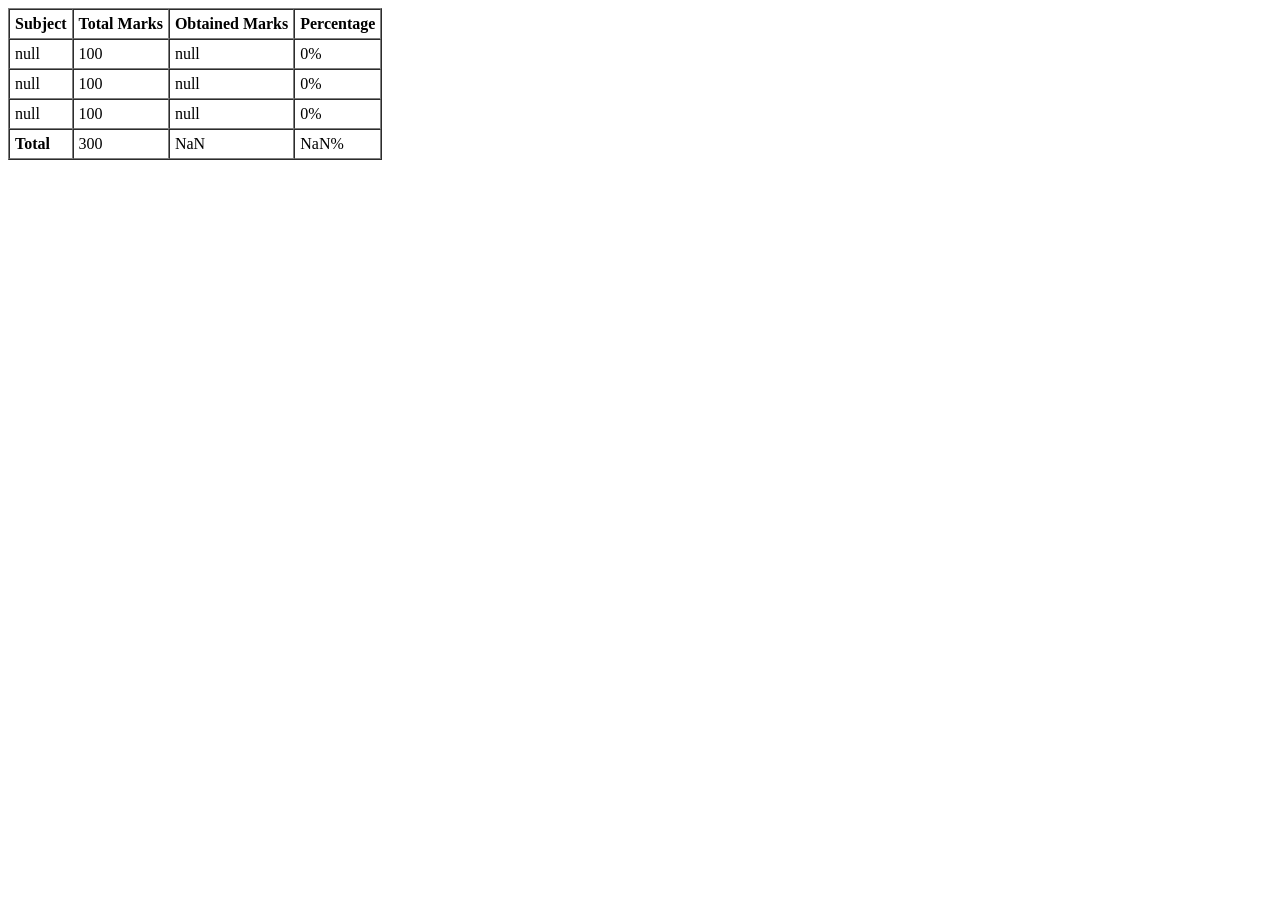
==== index.html @ cd4fa07d "assignment02" ====
<!DOCTYPE html>
<html lang="en">
<head>
    <meta charset="UTF-8">
    <meta http-equiv="X-UA-Compatible" content="IE=edge">
    <meta name="viewport" content="width=device-width, initial-scale=1.0">
    <title>JavaScript Assignment02</title>
</head>
<body>
    

    <script src="app.js"></script>
</body>
</html>
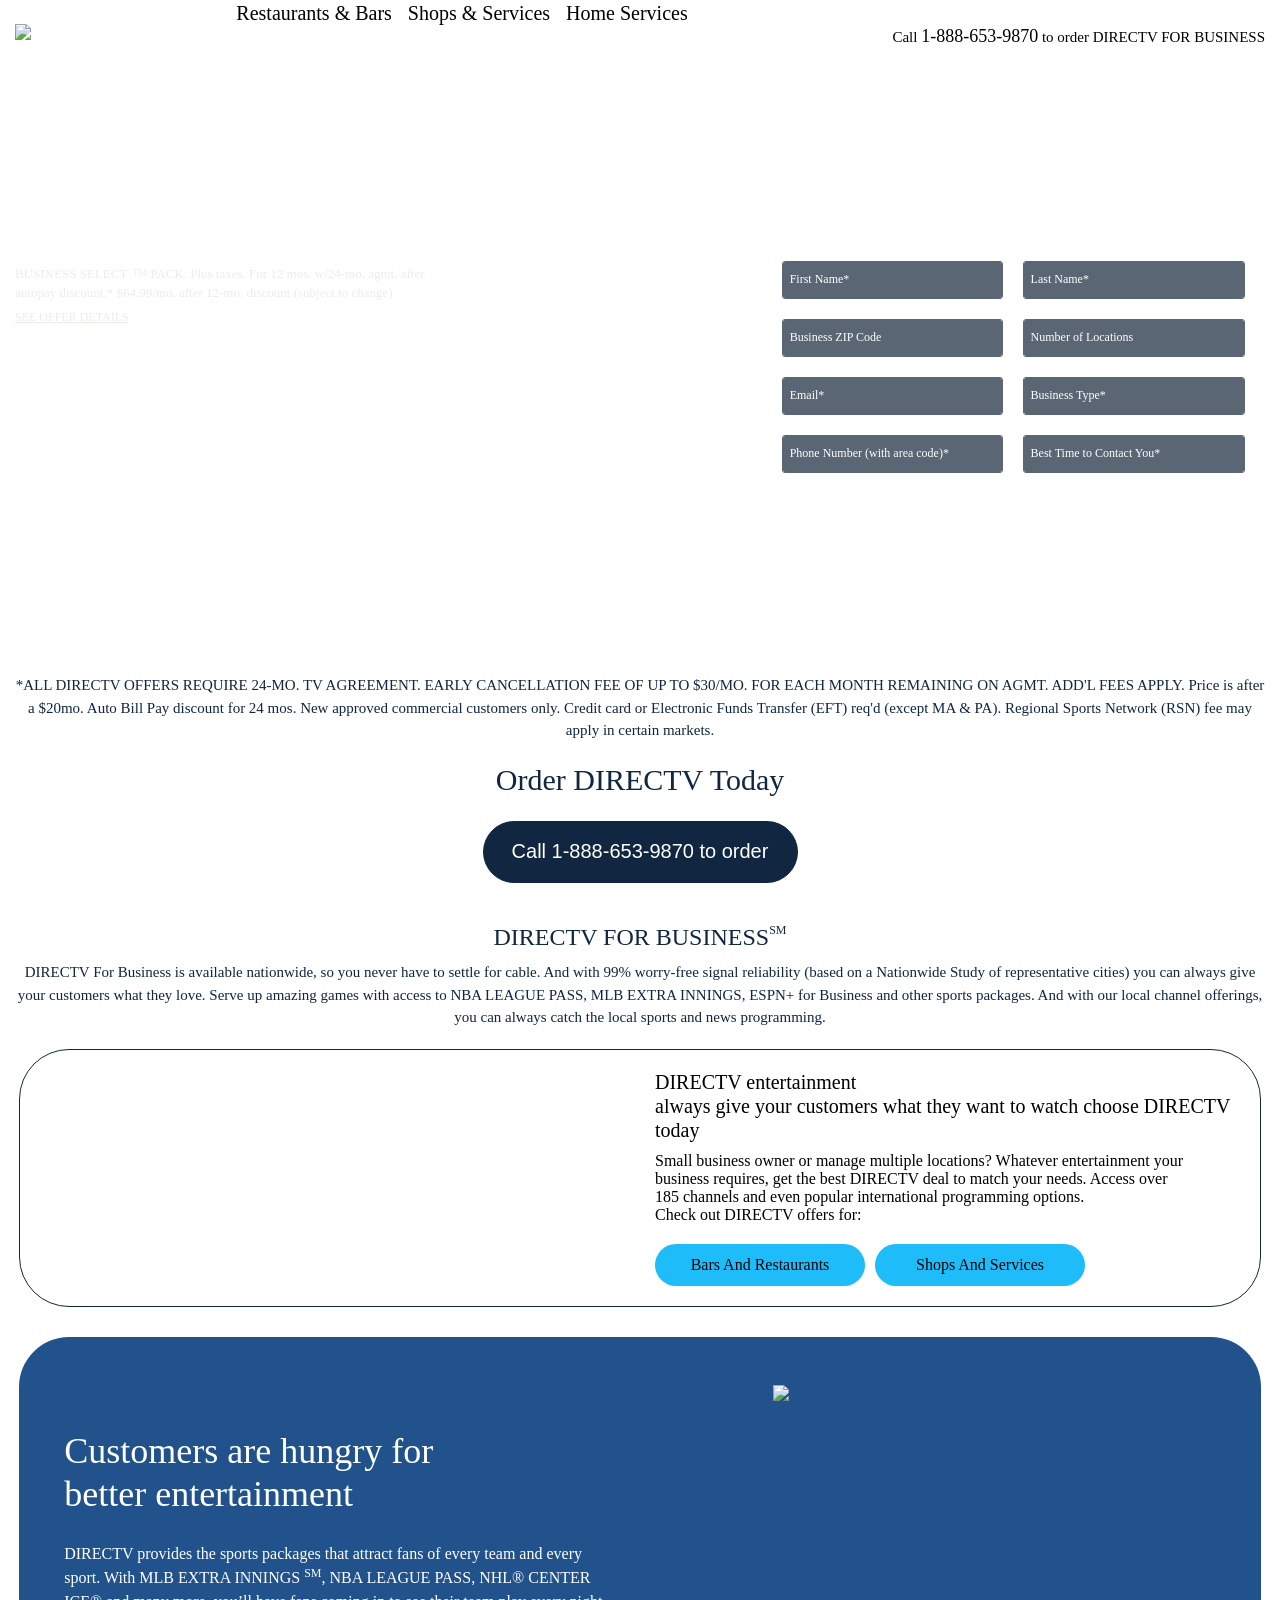
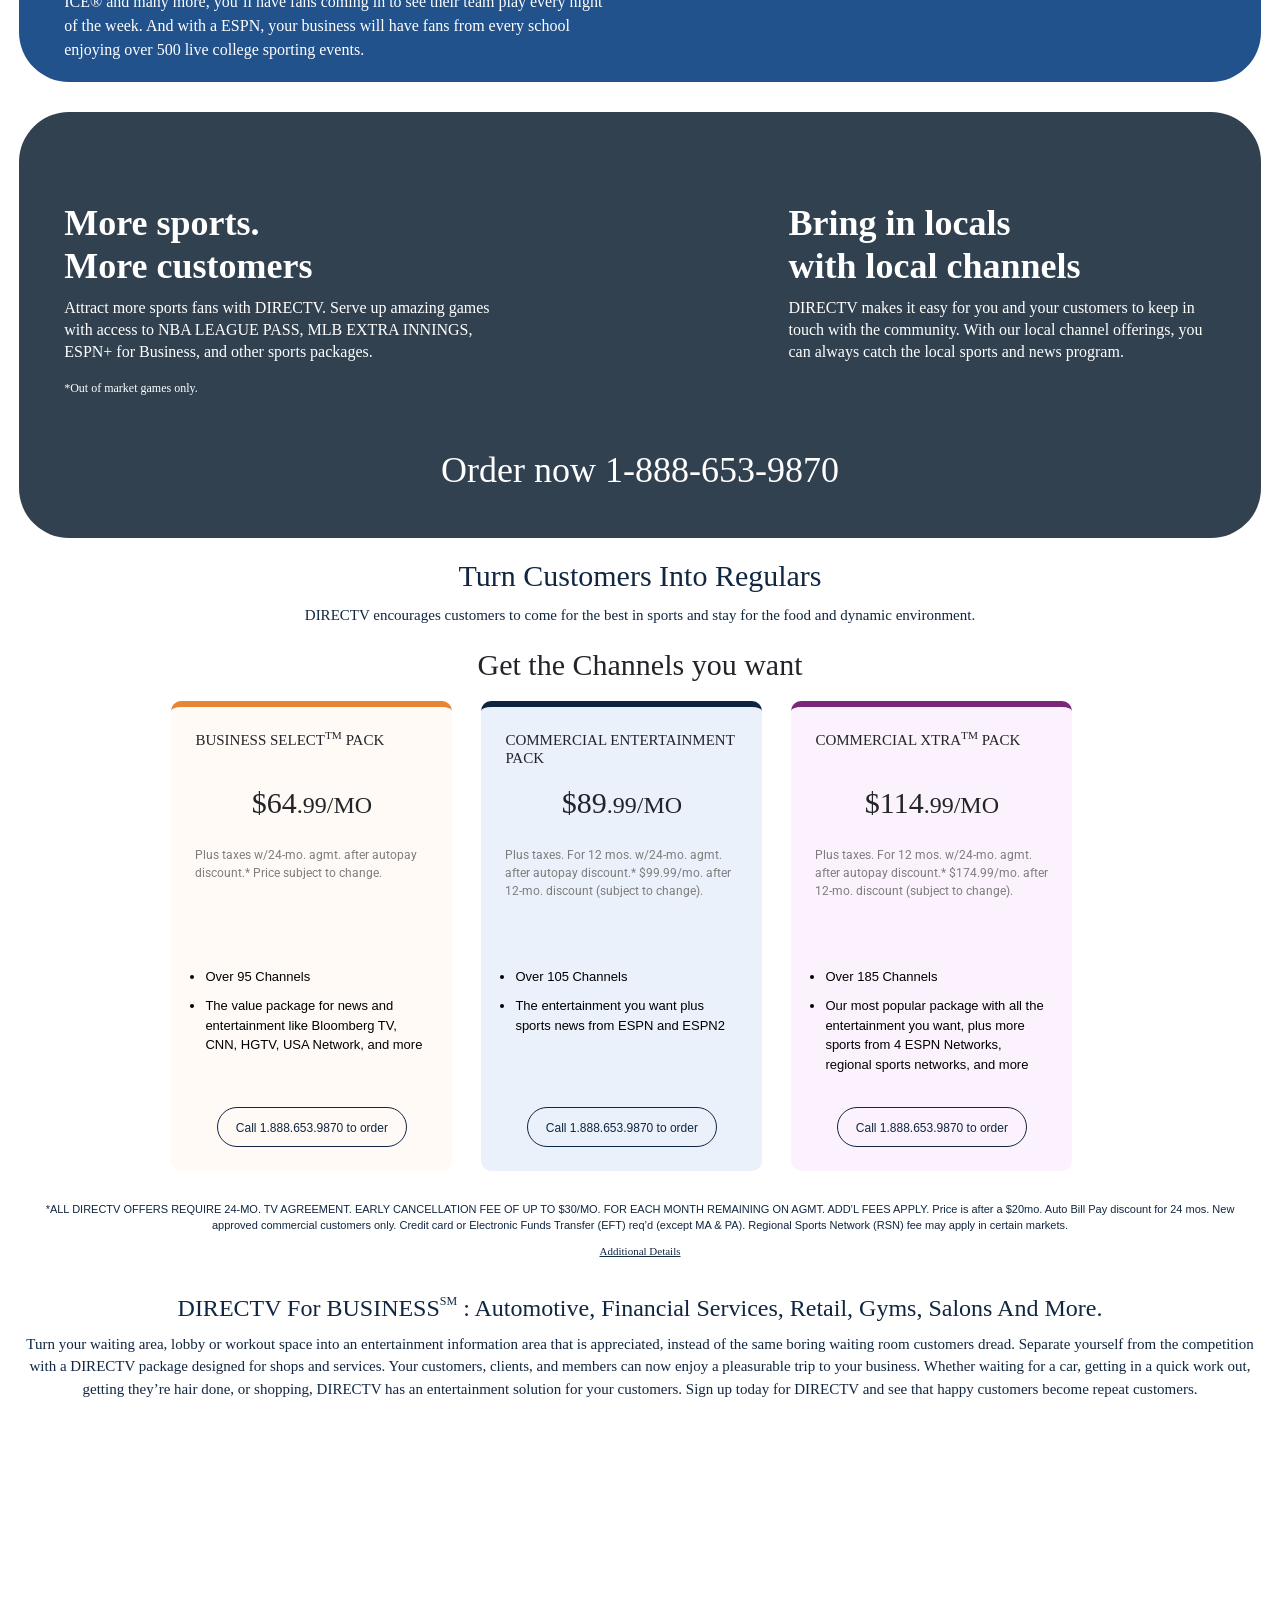
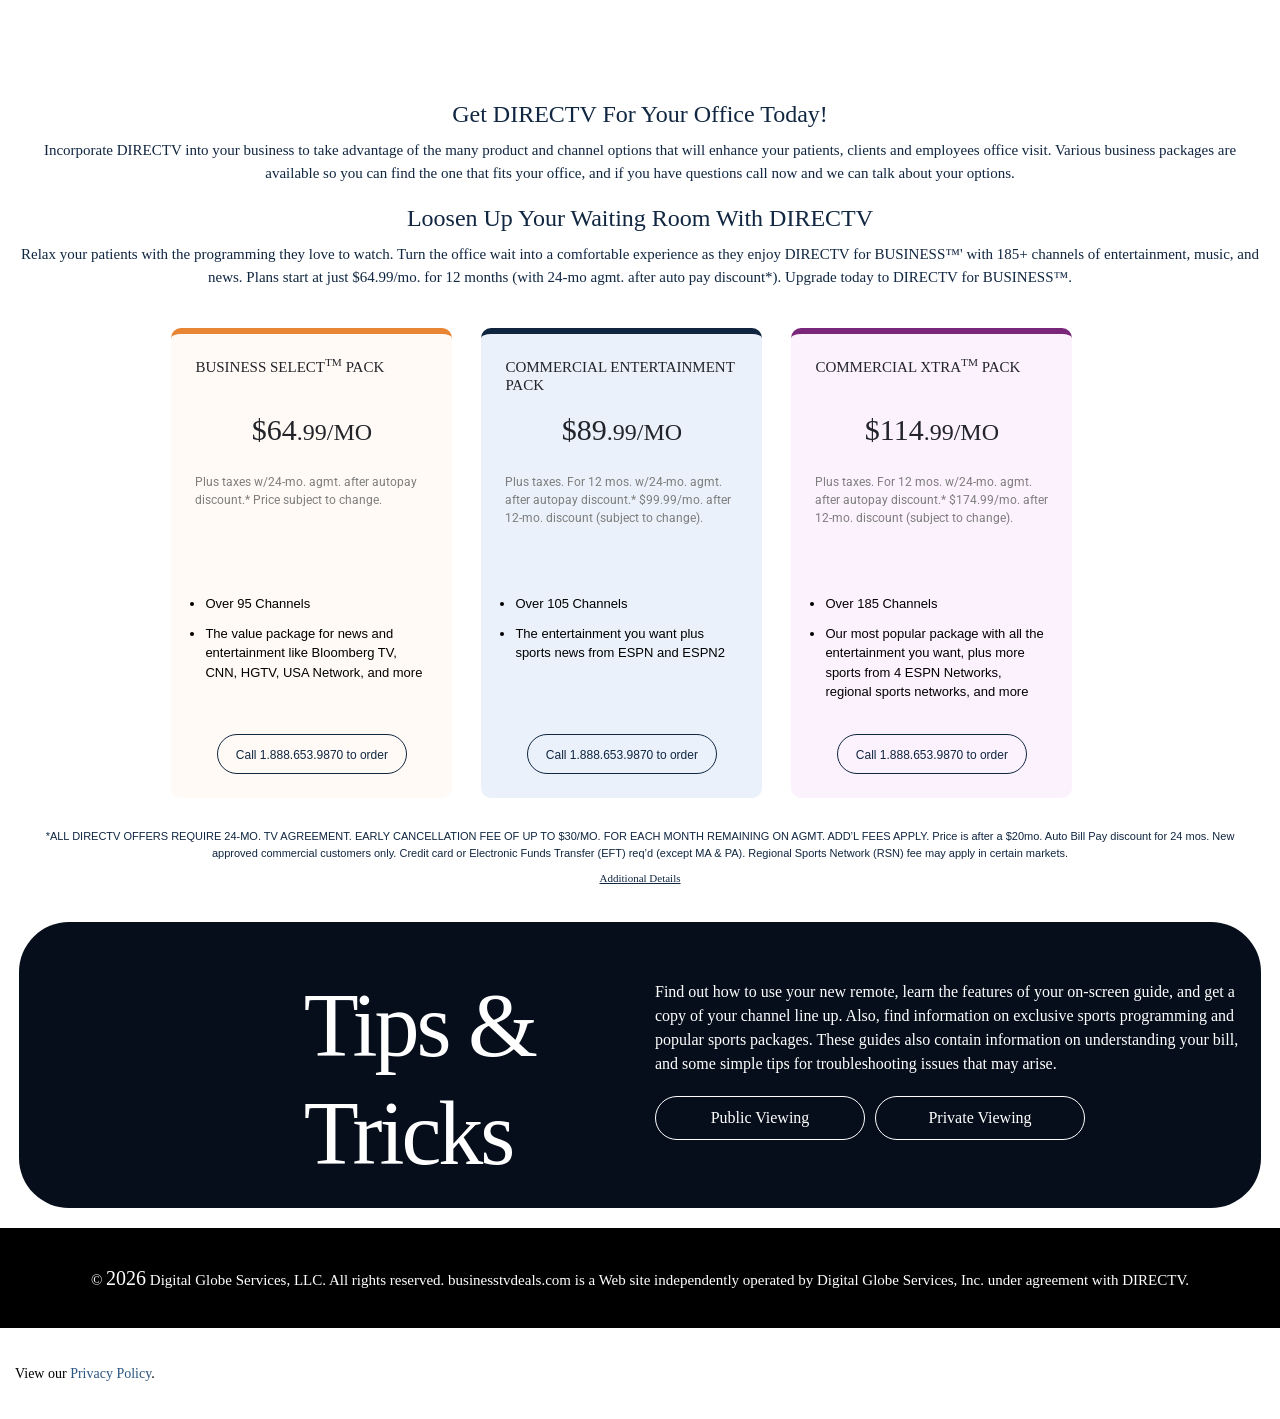
==== commit 3cecdd92: "updated code" ====
--- a/index.html
+++ b/index.html
@@ -1,14 +1,2025 @@
-<!DOCTYPE html>
-<html lang="en">
-<head>
-    <meta charset="UTF-8">
-    <meta http-equiv="X-UA-Compatible" content="IE=edge">
-    <meta name="viewport" content="width=device-width, initial-scale=1.0">
-    <title>JavaScript Assignment02</title>
-</head>
-<body>
-    
-
-    <script src="app.js"></script>
-</body>
+﻿<!DOCTYPE html>
+
+<html lang="en" xmlns="http://www.w3.org/1999/xhtml">
+
+<head>
+    <meta charset="utf-8" />
+    <meta name="viewport" content="width=device-width, initial-scale=1">
+    <meta name="description"
+          content="DirecTV offers best TV packages designed to fit your business. Satellite TV packages by DirecTV offer best deals in sports, entertainment and news." />
+    <meta name="keywords"
+          content="directv, directv tv, directv hd, satellite tv, direct tv satellite, direct tv packages, directv deals, directv offers, directv promotions, directv specials, directv business, direct tv business, call directv, direct tv service, directv for business" />
+    <title>DirecTV commercial packages for Small Business</title>
+    <link rel="canonical" href="http://businesstvdeals.com/" />
+    <link rel="stylesheet" href="https://stackpath.bootstrapcdn.com/bootstrap/4.2.1/css/bootstrap.min.css" />
+    <link href="css/bootstrap.min.css" rel="stylesheet" type="text/css">
+    <link href="css/style.css" rel="stylesheet" type="text/css">
+    <link href="css/responsive.css" rel="stylesheet" type="text/css">
+    <link rel="icon" href="images/index.ico" type="image/x-icon" />
+    <script src="https://ajax.googleapis.com/ajax/libs/jquery/3.5.1/jquery.min.js"></script>
+    <script src="https://cdnjs.cloudflare.com/ajax/libs/popper.js/1.14.7/umd/popper.min.js"></script>
+    <script src="https://stackpath.bootstrapcdn.com/bootstrap/4.2.1/js/bootstrap.min.js"></script>
+    <link href="https://fonts.googleapis.com/css?family=Sarabun:200,300,400,500,600,700,800|Source+Sans+Pro:300,400,600,700,900&display=swap" rel="stylesheet">
+    <link href="https://fonts.googleapis.com/css2?family=Roboto:ital,wght@0,100;0,300;0,400;0,500;0,700;0,900;1,100;1,300;1,400;1,500;1,700;1,900&display=swap" rel="stylesheet" />
+    <link rel="stylesheet" href="https://cdnjs.cloudflare.com/ajax/libs/font-awesome/4.7.0/css/font-awesome.min.css">
+    <script>
+        window.onload = function() {
+          var path = window.location.pathname;
+          var errorPage = '/error.html'; // Change this to the path of your error page
+          fetch(path)
+            .then(response => {
+              if (!response.ok) {
+                window.location.href = errorPage;
+              }
+            })
+            .catch(error => console.error('Error:', error));
+        }
+      </script>
+</head>
+
+<body style="overflow: auto !important; -webkit-overflow-scrolling: touch !important;">
+
+    <!--<div id="loading" class="loadingDiv" style="display: none;">
+        <img class="loading" alt="Processing ..." src="https://qa-cdn.bundledealer.com/Content/PublicFacing/Astound/images/animation.gif" />
+    </div>
+    <a class="scrollup" href="#" style="display: none;">Scroll</a>-->
+    <!--Start Offer Detail Modal Div-->
+    <!--<div class="modal fade bs-example-modal-lg" id="myModal" tabindex="-1" role="dialog" aria-labelledby="myModalLabel">
+        <div class="modal-dialog modal-lg modal-outer">
+            <div class="modal-content modal-inner">
+                <button type="button" class="close exit" data-dismiss="modal" aria-label="Close"><img src="https://qa-cdn.bundledealer.com/Content/PublicFacing/Astound/images/modal-close.png" /></button>
+                <div class="modal-body new-modal-body" id="modal-data">
+
+                </div>
+            </div>
+        </div>
+    </div>-->
+    <!--End Offer Detail Modal Div-->
+
+    <div class="header-container">
+        <div class="top-header-tfn-main">
+            <div class="container">
+                <div class="row">
+                    <div class="col-lg-2 col-sm-2 col-md-2">
+                        <div class="head-logo">
+                            <a href="index.html" class="navbar-brand">
+                                <img src="images/directv-logo.png">
+                            </a>
+                        </div>
+                    </div>
+                    <div class="col-lg-5 col-sm-5 col-md-5">
+                        <div class="top-nav-container">
+                            <nav class="navbar navbar-expand-md">
+
+                                <button class="navbar-toggler d-flex d-md-none flex-column justify-content-around collapsed" type="button" data-toggle="collapse" data-target="#navbarNavDropdown" aria-controls="navbarNavDropdown" aria-expanded="true" aria-label="Toggle navigation">
+                                    <span class="toggler-icon top-bar"></span>
+                                    <span class="toggler-icon middle-bar"></span>
+                                    <span class="toggler-icon bottom-bar"></span>
+                                </button>
+                                <div class="navbar-collapse collapse" id="navbarNavDropdown">
+
+                                    <div class="navbar-nav main-nav">
+                                        <a id="" class="nav-item nav-link" href="#sunday">Restaurants & Bars</a>
+                                        <a id="" class="nav-item nav-link" href="#shops&offices">Shops & Services</a>
+                                        <a id="" class="nav-item nav-link" href="https://directvdealsnow.com/" target="_blank">Home Services</a>
+
+                                    </div>
+                                </div>
+                            </nav>
+                        </div>
+                    </div>
+                    <div class="col-lg-5 col-sm-5 col-md-5">
+                        <div class="tfn">
+                            Call <a id="" href="tel:+18886539870">1-888-653-9870</a> to order DIRECTV FOR
+                            BUSINESS
+                        </div>
+                    </div>
+                </div>
+            </div>
+        </div>
+        <div class="hero-banner-main">
+            <div class="container">
+                <div class="row">
+
+                    <div class="banner-content hero-container">
+                        <div class="col-sm-7 col-md-7 float-left">
+                            <div class="hero-package-main">
+                                <h1>
+                                    DIRECTV For BUSINESS<sup>SM</sup>
+                                </h1>
+                                <h5>
+                                    OFFERS STARTING AT
+                                </h5>
+                                <div class="price-div">
+                                    $64<small class="prMO">.99/mo</small>
+                                </div>
+                                <p>
+                                    BUSINESS SELECT <sup>TM</sup> PACK. Plus taxes. For 12 mos. w/24-mo. agmt.
+                                    after<br /> autopay discount.* $64.99/mo. after 12-mo. discount (subject to change).
+                                    <a href="#" data-toggle="modal" data-target=".OfferDetails">
+                                        See offer
+                                        details
+                                    </a>
+                                </p>
+                                <ul>
+                                    <li>
+                                        Standard professional installation Included Applicable
+                                        use tax adjustment may apply on retail value of installation.
+                                    </li>
+                                    <li>
+                                        HD access
+                                    </li>
+                                    <li>
+                                        Up to 4 FREE HD Receivers Included <br />
+                                        Cost for each additional receiver: HD $99
+                                    </li>
+                                </ul>
+
+                            </div>
+                        </div>
+                        <div class="col-sm-5 col-md-5 float-left">
+                            <div class="quote-form-main">
+
+                                <form action="https://webto.salesforce.com/servlet/servlet.WebToLead?encoding=UTF-8"
+                                      method="POST">
+                                    <input type="hidden" name="oid" value="00DF00000007MN6">
+                                    <input id="pageNameInput" type="hidden" name="retURL"
+                                           value="">
+                                    <div class="quote-form">
+                                        <h2>
+                                            Get a quote today!<br />
+                                            <p>
+                                                Call <a href="#">+1-888-808-0796</a> or answer a few questions below.
+                                            </p>
+                                        </h2>
+                                        <h3>We’ll do the rest.</h3>
+                                        <div class="search-panel-body">
+                                            <div class="SearchformGroup">
+                                                <div class="formBorder">
+                                                    <div class="form-group">
+                                                        <div class="bB first_name">
+                                                            <input class="form-control input-lg" id="first_name"
+                                                                   maxlength="15" name="first_name" size="20"
+                                                                   type="text" placeholder="First Name*" required
+                                                                   pattern="[a-zA-Z][a-zA-Z0-9\s]*" />
+                                                            <span class="field-validation-valid text-danger"
+                                                                  data-valmsg-for="FirstName"
+                                                                  data-valmsg-replace="true"></span>
+                                                        </div>
+                                                        <div class="bB-last last_name">
+                                                            <input class="form-control input-lg" id="last_name"
+                                                                   maxlength="15" name="last_name" size="20"
+                                                                   type="text" placeholder="Last Name*" required
+                                                                   pattern="[a-zA-Z][a-zA-Z0-9\s]*" />
+                                                            <span class="field-validation-valid text-danger"
+                                                                  data-valmsg-for="LastName"
+                                                                  data-valmsg-replace="true"></span>
+                                                        </div>
+                                                    </div>
+                                                    <div class="form-group">
+                                                        <div class="bB business_zip_Code">
+                                                            <input class="form-control input-lg" id="zip"
+                                                                   maxlength="9" name="zip" size="20" type="text"
+                                                                   placeholder="Business ZIP Code" required
+                                                                   pattern="\d{5}(-\d{4})?" />
+                                                            <span class="field-validation-valid text-danger"
+                                                                  data-valmsg-for="ZipCode"
+                                                                  data-valmsg-replace="true"></span>
+                                                        </div>
+                                                        <div class="bB-last num_location">
+                                                            <input class="form-control input-lg"
+                                                                   id="00N0G00000Dmcis" maxlength="25"
+                                                                   name="00N0G00000Dmcis" size="20" type="text"
+                                                                   placeholder="Number of Locations"
+                                                                   pattern="^\d{1,10}$" />
+                                                            <span class="field-validation-valid text-danger"
+                                                                  data-valmsg-for="NoOfLocations"
+                                                                  data-valmsg-replace="true"></span>
+                                                        </div>
+                                                    </div>
+                                                    <div class="form-group">
+                                                        <div class="bB email">
+                                                            <input class="form-control input-lg" id="email"
+                                                                   maxlength="30" name="email" size="20" type="text"
+                                                                   placeholder="Email*"
+                                                                   pattern="^[A-Za-z0-9._-]+@[A-Za-z0-9.-]+\.[A-Za-z]{2,4}$" />
+                                                            <span class="field-validation-valid text-danger"
+                                                                  data-valmsg-for="Email"
+                                                                  data-valmsg-replace="true"></span>
+                                                        </div>
+                                                        <div class="bB-last business_type">
+                                                            <input class="form-control input-lg"
+                                                                   id="00N0G00000Dmcix" maxlength="25"
+                                                                   name="00N0G00000Dmcix" size="20" type="text"
+                                                                   placeholder="Business Type*" required
+                                                                   pattern="^[A-Za-z ]+$" />
+                                                            <span class="field-validation-valid text-danger"
+                                                                  data-valmsg-for="BusinessType"
+                                                                  data-valmsg-replace="true"></span>
+                                                        </div>
+                                                    </div>
+                                                    <div class="form-group">
+                                                        <div class="bB phone_num">
+                                                            <input class="form-control input-lg" id="phone"
+                                                                   maxlength="10" name="phone" size="20" type="text"
+                                                                   placeholder="Phone Number (with area code)*"
+                                                                   pattern="^\+?\d{10,12}$" />
+                                                            <span class="field-validation-valid text-danger"
+                                                                  data-valmsg-for="PhoneNumber"
+                                                                  data-valmsg-replace="true"></span>
+                                                        </div>
+                                                        <div class="bB-last zipGroup">
+                                                            <input class="form-control input-lg"
+                                                                   id="00N0G00000Dmcj2" maxlength="20"
+                                                                   name="00N0G00000Dmcj2" size="20" type="text"
+                                                                   placeholder="Best Time to Contact You*" required
+                                                                   pattern="^[A-Za-z0-9 ,.'-]+$" />
+                                                            <span class="field-validation-valid text-danger"
+                                                                  data-valmsg-for="TimeOfContact"
+                                                                  data-valmsg-replace="true"></span>
+                                                            <input id="00N0G00000DmeJm" name="00N0G00000DmeJm"
+                                                                   type="hidden" value="DirectVFormOnExternalSite" />
+                                                            <!--<input  id="00N0G00000DmeJm" name="00N0G00000DmeJm" type="hidden" value="DirectVFormOnInternalSite"> /-->
+                                                            <input id="lead_source" name="lead_source" type="hidden"
+                                                                   value="" />
+                                                        </div>
+                                                    </div>
+                                                </div>
+                                                <button type="submit" class="submitForm">Get a Quote</button>
+                                            </div>
+                                        </div>
+                                    </div>
+                                </form>
+                            </div>
+                        </div>
+
+                    </div>
+                </div>
+            </div>
+        </div>
+    </div>
+    </div>
+
+    <section class="business-sec">
+        <div class="container">
+            <div class="row">
+                <div class="col-md-12 col-sm-12">
+                    <div class="business-sec-content">
+
+                        <p>
+                            *ALL DIRECTV OFFERS REQUIRE 24-MO. TV AGREEMENT. EARLY CANCELLATION FEE OF UP TO $30/MO. FOR EACH MONTH REMAINING ON AGMT. ADD'L FEES APPLY. Price is after a $20mo. Auto Bill Pay discount for 24 mos. New approved commercial customers only. Credit card or Electronic Funds Transfer (EFT) req'd (except MA & PA). Regional Sports Network (RSN) fee may apply in certain markets.
+
+                        </p>
+                        <h2>
+                            Order DIRECTV today
+                        </h2>
+                        <div class="order-dtv-btn">
+                            <a id="formattedNumber" class="btn-darkblue mt-4" href="tel:+1.888.653.9870">Call 1-888-653-9870 to order</a>
+
+                        </div>
+                    </div>
+                </div>
+            </div>
+        </div>
+    </section>
+    <section class="business-sec-2">
+        <div class="container">
+            <div class="row">
+                <div class="col-md-12 col-sm-12">
+                    <div class="business-sec-2-content">
+
+
+                        <h2>
+                            DIRECTV FOR BUSINESS<sup>SM</sup>
+                        </h2>
+                        <p>
+                            DIRECTV For Business is available nationwide, so you never have to settle for cable. And with 99% worry-free signal reliability (based on a Nationwide Study of representative cities) you can always give your customers what they love. Serve up amazing games with access to NBA LEAGUE PASS, MLB EXTRA INNINGS, ESPN+ for Business
+                            and other sports packages. And with our local channel offerings, you can always catch the local sports and news programming.
+                        </p>
+                    </div>
+                </div>
+            </div>
+        </div>
+    </section>
+    <div id="sunday" class="every-sunday">
+        <div class="container">
+            <div class="row">
+
+                <div class="col-md-6 offset-md-6">
+                    <div class="every-sunday-content">
+                        <h3>
+                            DIRECTV entertainment<br />
+                            always give your customers what they want to watch
+                            choose DIRECTV today
+                        </h3>
+                        <p>
+                            Small business owner or manage multiple locations? Whatever entertainment your business requires, get the best DIRECTV deal to match your needs. Access over 185 channels and even popular international programming options.
+                            <br />Check out DIRECTV offers for:
+
+                        </p>
+                        <a href="#sunday" class="sunday-content-btn">Bars and Restaurants</a>
+                        <a href="#shops&offices" class="sunday-content-btn">Shops and Services</a>
+                        
+                    </div>
+                </div>
+
+            </div>
+        </div>
+    </div>
+
+
+    <div class="big-game-sec">
+        <div class="container">
+            <div class="row">
+                <div class="col-lg-6 col-md-6 col-sm-6">
+                    <div class="big-game-content">
+                        <h3>Customers are hungry for<br /> better entertainment</h3>
+                        <p>
+                            DIRECTV provides the sports packages that attract fans of every team and every sport. With MLB EXTRA INNINGS <sup>SM</sup>, NBA LEAGUE PASS, NHL® CENTER ICE® and many more, you’ll have fans coming in to see their team play every night of the week. And with a ESPN, your business will have fans from every school enjoying over 500 live college sporting events.
+
+                        </p>
+                    </div>
+                </div>
+                <div class="col-lg-6 col-md-6 col-sm-6">
+                    <div class="big-game-image">
+                        <img src="images/big-game-img.png">
+                    </div>
+                </div>
+            </div>
+        </div>
+    </div>
+
+
+    <div class="more-sports">
+        <div class="container">
+            <div class="row">
+                <div class="col-lg-5 col-md-5 col-sm-5">
+                    <div class="more-sports-box">
+                        <h3>
+                            More sports.<br>
+                            More customers
+                        </h3>
+                        <p>Attract more sports fans with DIRECTV. Serve up amazing games with access to NBA LEAGUE PASS,
+                            MLB EXTRA INNINGS, ESPN+ for Business, and other sports packages.
+                        </p>
+                        <span>*Out of market games only. </span>
+                    </div>
+                </div>
+                <div class="line"></div>
+                <div class="col-lg-5 col-md-5 col-sm-5">
+                    <div class="more-sports-box more-sports-box2">
+                        <h3>
+                            Bring in locals<br>
+                            with local channels
+                        </h3>
+                        <p>
+                            DIRECTV makes it easy for you and your customers to keep in touch with the community. With
+                            our local channel offerings, you can always catch the local sports and news program.
+                        </p>
+                    </div>
+                </div>
+                <div class="col-lg-12 col-md-12 col-sm-12">
+                    <div class="order-text">Order now <a href="tel:+18886539870">1-888-653-9870</a></div>
+                </div>
+            </div>
+        </div>
+    </div>
+
+    <section class="business-sec-3">
+        <div class="container">
+            <div class="row">
+                <div class="col-md-12 col-sm-12">
+                    <div class="business-sec-3-content">
+
+
+                        <h2>
+                            Turn customers into regulars
+                        </h2>
+                        <p>
+                            DIRECTV encourages customers to come for the best in sports and stay for the food and dynamic environment.
+                        </p>
+                    </div>
+                </div>
+            </div>
+        </div>
+    </section>
+
+    <div class="btd-pkg-sec">
+        <div class="container">
+            <div class="chanals-box">
+                <div class="pkg-heading-bx text-center position-relative mx-auto">
+                    <h2>Get the Channels you want</h2>
+
+                </div>
+                <div class="row g-0">
+                    <div class="col-lg-3 offset-mds-1">
+                        <div class="choice-card" style="z-index: 1;">
+                            <div class="boxcover">
+
+                                <h4 class="heading-txt-pkg mb-3">Business Select<sup>TM</sup> Pack</h4>
+                                <h2>
+                                    $64<small class="prMO">.99/mo</small>
+                                </h2>
+                                <span class="hght-txt">Plus taxes w/24-mo. agmt. after autopay discount.* Price subject to change.</span>
+                            </div>
+                            <div class="pkg-li p-4 pt-0">
+                                <div class="pkg-li-hght">
+                                    <ul>
+                                        <li>Over 95 Channels</li>
+                                        <li>The value package for news and entertainment like Bloomberg TV, CNN, HGTV, USA Network, and more  </li>
+                                    </ul>
+                                </div>
+                                <a id="formattedNumber" class="btn-outlineBl" href="tel:+1.888.653.9870">Call 1.888.653.9870 to order</a>
+
+                            </div>
+                        </div>
+                    </div>
+
+                    <div class="col-lg-3">
+                        <div class="ultimate-card">
+                            <div class="boxcover">
+
+                                <h4 class="heading-txt-pkg mb-3">
+                                    Commercial Entertainment
+                                    Pack
+                                </h4>
+                                <h2>
+                                    $89<small class="prMO">.99/mo</small>
+                                </h2>
+                                <span class="hght-txt">Plus taxes. For 12 mos. w/24-mo. agmt. after autopay discount.* $99.99/mo. after 12-mo. discount (subject to change). </span>
+                            </div>
+                            <div class="pkg-li p-4 pt-0">
+                                <div class="pkg-li-hght">
+                                    <ul>
+                                        <li>Over 105 Channels</li>
+                                        <li>The entertainment you want plus sports news from ESPN and ESPN2  </li>
+                                    </ul>
+                                </div>
+                                <a id="formattedNumber" class="btn-outlineBl" href="tel:+1.888.653.9870">Call 1.888.653.9870 to order</a>
+
+                            </div>
+                        </div>
+                    </div>
+                    <div class="col-lg-3">
+                        <div class="premier-card">
+                            <div class="boxcover">
+
+                                <h4 class="heading-txt-pkg mb-3">
+                                    Commercial XTRA<sup>TM</sup>
+                                    Pack
+                                </h4>
+                                <h2>
+                                    $114<small class="prMO">.99/mo</small>
+                                </h2>
+                                <span class="hght-txt">Plus taxes. For 12 mos. w/24-mo. agmt. after autopay discount.* $174.99/mo. after 12-mo. discount (subject to change). </span>
+                            </div>
+                            <div class="pkg-li p-4 pt-0">
+                                <div class="pkg-li-hght">
+                                    <ul>
+                                        <li>Over 185 Channels</li>
+                                        <li>
+                                            Our most popular package with all the entertainment you want, plus more sports from 4 ESPN Networks, regional sports networks, and more
+                                        </li>
+                                    </ul>
+                                </div>
+                                <a id="formattedNumber" class="btn-outlineBl" href="tel:+1.888.653.9870">Call 1.888.653.9870 to order</a>
+
+                            </div>
+                        </div>
+                    </div>
+                </div>
+                <p class="section2-txt">
+                    *ALL DIRECTV OFFERS REQUIRE 24-MO. TV AGREEMENT. EARLY CANCELLATION FEE OF UP TO $30/MO. FOR EACH MONTH REMAINING ON AGMT. ADD’L FEES APPLY. Price is after a $20mo. Auto Bill Pay discount for 24 mos. New approved commercial customers only. Credit card or Electronic Funds Transfer (EFT) req’d (except MA & PA). Regional Sports Network (RSN) fee may apply in certain markets.
+                    <a href="#" data-toggle="modal" data-target=".OfferDetails" class="additional-details">Additional Details</a>
+
+                </p>
+            </div>
+        </div>
+    </div>
+
+    <section id="shops&offices" class="business-sec-2">
+        <div class="container">
+            <div class="row">
+                <div class="col-md-12 col-sm-12">
+                    <div class="business-sec-2-content">
+
+
+                        <h2>
+                            DIRECTV for BUSINESS<sup>SM</sup> : automotive, financial services, <br />
+                            retail, gyms, salons and more.
+                        </h2>
+                        <p>
+                            Turn your waiting area, lobby or workout space into an entertainment information area that is appreciated, instead of the same boring waiting room customers dread. Separate yourself from the competition with a DIRECTV package designed for shops and services. Your customers, clients, and members can now enjoy a pleasurable trip to your business. Whether waiting for a car, getting in a quick work out, getting they’re hair done, or shopping, DIRECTV has an entertainment solution for your customers. Sign up today for DIRECTV and see that happy customers become repeat customers.
+                        </p>
+                    </div>
+                </div>
+            </div>
+        </div>
+    </section>
+
+    <div class="btd-services">
+        <div class="container">
+            <div class="row">
+
+                <div class="col-md-6 offset-md-5">
+                    <div class="btd-services-content">
+                        <h3>
+                            Customized entertainment packages designed for <br />
+                            your business
+                        </h3>
+                        <p>
+                            Build a better business with entertainment aimed at your customers. DIRECTV service is the high quality entertainment experience customers remember.
+
+                        </p>
+
+
+                    </div>
+                </div>
+
+            </div>
+        </div>
+    </div>
+    <section class="business-sec-2">
+        <div class="container">
+            <div class="row">
+                <div class="col-md-12 col-sm-12">
+                    <div class="business-sec-2-content">
+
+
+                        <h2>
+                            Get DIRECTV for your office today!
+                        </h2>
+                        <p>
+                            Incorporate DIRECTV into your business to take advantage of the many product and channel options that will enhance your patients, clients and employees office visit. Various business packages are available so you can find the one that fits your office, and if you have questions call now and we can talk about your options.
+
+                        </p>
+                    </div>
+                </div>
+            </div>
+        </div>
+    </section>
+
+    <section class="business-sec-2">
+        <div class="container">
+            <div class="row">
+                <div class="col-md-12 col-sm-12">
+                    <div class="business-sec-2-content">
+
+
+                        <h2>
+                            Loosen up your waiting room with DIRECTV
+                        </h2>
+                        <p>
+                            Relax your patients with the programming they love to watch. Turn the office wait into a comfortable experience as they enjoy DIRECTV for BUSINESS™' with 185+ channels of entertainment, music, and news. Plans start at just $64.99/mo. for 12 months (with 24-mo agmt. after auto pay discount*). Upgrade today to DIRECTV for BUSINESS™.
+
+                        </p>
+                    </div>
+                </div>
+            </div>
+        </div>
+    </section>
+
+    <div class="btd-pkg-sec">
+        <div class="container">
+            <div class="chanals-box">
+                <div class="row g-0">
+                    <div class="col-lg-3 offset-mds-1">
+                        <div class="choice-card" style="z-index: 1;">
+                            <div class="boxcover">
+
+                                <h4 class="heading-txt-pkg mb-3">Business Select<sup>TM</sup> Pack</h4>
+                                <h2>
+                                    $64<small class="prMO">.99/mo</small>
+                                </h2>
+                                <span class="hght-txt">Plus taxes w/24-mo. agmt. after autopay discount.* Price subject to change.</span>
+                            </div>
+                            <div class="pkg-li p-4 pt-0">
+                                <div class="pkg-li-hght">
+                                    <ul>
+                                        <li>Over 95 Channels</li>
+                                        <li>The value package for news and entertainment like Bloomberg TV, CNN, HGTV, USA Network, and more  </li>
+                                    </ul>
+                                </div>
+                                <a id="formattedNumber" class="btn-outlineBl" href="tel:+1.888.653.9870">Call 1.888.653.9870 to order</a>
+
+                            </div>
+                        </div>
+                    </div>
+
+                    <div class="col-lg-3">
+                        <div class="ultimate-card">
+                            <div class="boxcover">
+
+                                <h4 class="heading-txt-pkg mb-3">
+                                    Commercial Entertainment
+                                    Pack
+                                </h4>
+                                <h2>
+                                    $89<small class="prMO">.99/mo</small>
+                                </h2>
+                                <span class="hght-txt">Plus taxes. For 12 mos. w/24-mo. agmt. after autopay discount.* $99.99/mo. after 12-mo. discount (subject to change). </span>
+                            </div>
+                            <div class="pkg-li p-4 pt-0">
+                                <div class="pkg-li-hght">
+                                    <ul>
+                                        <li>Over 105 Channels</li>
+                                        <li>The entertainment you want plus sports news from ESPN and ESPN2  </li>
+                                    </ul>
+                                </div>
+                                <a id="formattedNumber" class="btn-outlineBl" href="tel:+1.888.653.9870">Call 1.888.653.9870 to order</a>
+
+                            </div>
+                        </div>
+                    </div>
+                    <div class="col-lg-3">
+                        <div class="premier-card">
+                            <div class="boxcover">
+
+                                <h4 class="heading-txt-pkg mb-3">
+                                    Commercial XTRA<sup>TM</sup>
+                                    Pack
+                                </h4>
+                                <h2>
+                                    $114<small class="prMO">.99/mo</small>
+                                </h2>
+                                <span class="hght-txt">Plus taxes. For 12 mos. w/24-mo. agmt. after autopay discount.* $174.99/mo. after 12-mo. discount (subject to change). </span>
+                            </div>
+                            <div class="pkg-li p-4 pt-0">
+                                <div class="pkg-li-hght">
+                                    <ul>
+                                        <li>Over 185 Channels</li>
+                                        <li>
+                                            Our most popular package with all the entertainment you want, plus more sports from 4 ESPN Networks, regional sports networks, and more
+                                        </li>
+                                    </ul>
+                                </div>
+                                <a id="formattedNumber" class="btn-outlineBl" href="tel:+1.888.653.9870">Call 1.888.653.9870 to order</a>
+
+                            </div>
+                        </div>
+                    </div>
+                </div>
+                <p class="section2-txt">
+                    *ALL DIRECTV OFFERS REQUIRE 24-MO. TV AGREEMENT. EARLY CANCELLATION FEE OF UP TO $30/MO. FOR EACH MONTH REMAINING ON AGMT. ADD’L FEES APPLY. Price is after a $20mo. Auto Bill Pay discount for 24 mos. New approved commercial customers only. Credit card or Electronic Funds Transfer (EFT) req’d (except MA & PA). Regional Sports Network (RSN) fee may apply in certain markets.
+                    <a href="#" data-toggle="modal" data-target=".OfferDetails" class="additional-details">Additional Details</a>
+
+                </p>
+            </div>
+        </div>
+    </div>
+
+    <div class="tips-sec">
+        <div class="container">
+            <div class="row">
+                <div class="col-lg-6 col-md-6 col-sm-6"><div class="tiphead"><h2>Tips &<br /> Tricks</h2></div></div>
+                <div class="col-lg-6 col-md-6 col-sm-6">
+                    <div class="tips-sec-content">
+                        <p>
+                            Find out how to use your new remote, learn the features of your on-screen guide, and get a copy of your channel line up. Also, find information on exclusive sports programming and popular sports packages. These guides also contain information on understanding your bill, and some simple tips for troubleshooting issues that may arise.
+                        </p>
+                        <a href="pdf/public-viewing.pdf" target="_blank" class="tips-content-btn">Public Viewing</a>
+                        <a href="pdf/private-viewing.pdf" target="_blank" class="tips-content-btn">Private Viewing</a>
+                    </div>
+                </div>
+            </div>
+        </div>
+    </div>
+
+    <div>
+        <div class="footer-content-main">
+            <div class="container">
+                <div class="row">
+                    <div class="col-md-12 col-sm-12">
+                        <div class="footer-text">
+                            &copy; <span id="CurrentYear">2024</span> Digital Globe Services, LLC. All rights reserved. <a href="https://www.businesstvdeals.com/" target="_blank">businesstvdeals.com</a> is a Web site independently<br /> operated
+                            by Digital Globe Services, Inc. under agreement with DIRECTV. 
+                        </div>
+                    </div>
+                </div>
+            </div>
+        </div>
+        <div class="footer-privacy-main">
+            <div class="container">
+                <div class="row">
+                    <div class="col-12 col-sm-12 col-md-12 float-left">
+                        <div class="privacy-text">
+                            View our <a href="https://www.ibex.co/privacy-policy" target="_blank">Privacy Policy</a>.
+                        </div>
+                    </div>
+                </div>
+            </div>
+        </div>
+    </div>
+
+    <span id="scroll_top" style="display:none">
+        <a class="backToTop">
+            <i class="fa fa-chevron-circle-up" aria-hidden="true"></i>
+        </a>
+    </span>
+
+    <!-- start offer detail mention in hero banner -->
+    <div class="modal OfferDetails" tabindex="-1" role="dialog" aria-labelledby="myLargeModalLabel"
+         style="display: none;">
+        <div class="modal-dialog modal-lg" role="document">
+            <div class="modal-content">
+                <div class="modal-header">
+                    <button type="button" class="close" data-dismiss="modal" aria-label="Close">
+                        <div aria-hidden="true">×</div>
+                    </button>
+                    <h4 class="modal-title">Offer Details</h4>
+                </div>
+
+
+                <div class="modal-body">
+                    <p>
+                        *ALL DIRECTV OFFERS REQUIRE 24-MO. TV AGREEMENT. EARLY CANCELLATION FEE OF UP TO $30/MO. FOR
+                        EACH MONTH REMAINING ON AGMT.
+                        ADD’L FEES APPLY. Price is after a $20/mo. Auto Bill Pay discount for 24 mos.  New approved
+                        commercial customers only. Credit
+                        card or Electronic Funds Transfer (EFT) req’d (except MA & PA). Regional Sports fee applies in
+                        certain markets.
+                    </p>
+                    <p><strong><u>PUBLIC VIEWING PACKAGES </u></strong></p>
+                    <p>
+                        <strong>BASE PACKAGE OFFERS: </strong>
+                        Offers end 6/08/2024. To receive the promotional price, a 24/mo. agreement is required. After 12
+                        or 24 mos. then-prevailing rate
+                        for base package applies ($119.99/mo. for COMMERCIAL ENTERTAINMENT PACK; $179.99/mo. for
+                        COMMERCIAL XTRA PACK) unless canceled or
+                        changed by customer calling .1-888-388-4249 at any time or prior to end of the promotional
+                        period. <strong><u>ABP OFFER:</u></strong> New customers who
+                        subscribe to COMMERCIAL BASIC PLUS – NO LOCALS/ COMMERCIAL BASIC PLUS with an International
+                        a-la-carte add-on, BUSINESS SELECT PACK
+                        or above with 24-mo. agmt. and enroll in Auto Bill Pay at time of sale will receive $20/mo. bill
+                        credit for 24 mos. Credits will begin
+                        in one to two bill cycles. After 24 mos. the credit will end and services will automatically
+                        continue at the then-prevailing rate.
+
+                    </p>
+                    <p>
+                        <strong><u>HARDWARE OFFER: </u></strong>
+                        Programming agreement, as defined by customer’s commercial programming rate card, required.
+                        Offer available to new commercial customers
+                        in commercial structures no more than three stories high. No single-family residences allowed.
+                        Up to four free HD Receivers per commercial
+                        location. Make and model of system at DIRECTV’s sole discretion. Offer void where prohibited or
+                        restricted. <strong>
+                            <u>DIRECTV SVC TERMS: </u> Subject to
+                            terms of DIRECTV Commercial Customer Agreement. Add’l fees & Terms:
+                        </strong> Regional Sports
+                        Fee of up to $15.00 applies in certain markets for
+                        COMMERCIAL XTRA PACK subscribers. Regional Sports Fees are updated biannually based on the
+                        presence of Regional Sports and/or Collegiate-In-Market
+                        programming in applicable ZIP codes. TV Access Fees of $15/mo. apply for each receiver and
+                        capped at $250 for 17 or more receivers for
+                        COMMERCIAL BASIS PLUS, BUSINESS SELECT PACK, COMMERCIAL ENTERTAINMENT PACK, and COMMERCIAL XTRA
+                        PACK. $19.95 Handling and Delivery fee may apply.
+                        Taxes not included. Programming, pricing, terms and conditions subject to change at any time.
+                        Installation: Standard commercial installation included.
+                        Complex/custom installation extra. Applicable use tax adjustment may apply on retail value of
+                        installation. Visit
+                        <a href="https://www.att.com/legal" target="_blank">directv.com/legal</a> or call for details.
+                        To access HD programming, HD equipment required. Number of HD channels based on package
+                        selection. Eligibility for local channels based on service address.
+                        Not all networks available in all markets. All DIRECTV Receivers must be continuously connected
+                        to the same land-based phone line or the Internet.
+                    </p>
+
+                    <p><strong><u>PRIVATE VIEWING PACKAGES</u></strong></p>
+                    <p>
+                        <strong><u>BASE PACKAGE OFFERS: </u></strong>
+                        Offers end 6/08/2024. To receive the promotional price, a 24/mo. agreement is required. After 12
+                        mos. then-prevailing rate for base package
+                        applies ($137.99/mo. for BUSINESS XTRA PACK) unless canceled or changed by customer calling
+                        .1-888-388-4249 at any time or prior to end of
+                        the promotional period. <strong><u>ABP OFFER:</u></strong> New customers who subscribe to
+                        COMMERCIAL BASIC PLUS – NO LOCALS/ COMMERCIAL BASIC PLUS with an International
+                        a-la-carte add-on, BUSINESS SELECT PACK or above with 24-mo. agmt. and enroll in Auto Bill Pay
+                        at time of sale will receive $20/mo. bill credit
+                        for 24 mos. Credits will begin in one to two bill cycles. After 24 mos. the credit will end and
+                        services will automatically continue at the
+                        then-prevailing rate. 
+                    </p>
+                    <p>
+                        <strong><u>HARDWARE OFFER: </u></strong>
+                        Programming agreement, as defined by customer’s commercial programming rate card, required.
+                        Offer available to new
+                        commercial customers in commercial structures no more than three stories high. No single-family
+                        residences allowed.
+                        Business Viewing: new BUSINESS XTRA PACK, BUSINESS ENTERTAINMENT PACK and BUSINESS SELECT PACK
+                        customers are eligible
+                        for up to four HD Receivers. Private Viewing: new BUSINESS XTRA PACK, BUSINESS ENTERTAINMENT
+                        PACK and BUSINESS SELECT
+                        PACK customers are eligible for any combination of up to four HD or two HD DVRs. DVR Service
+                        ($18.99/mo.) required for
+                        DVR and HD DVR equipment. Make and model of system at DIRECTV’s sole discretion. Offer void
+                        where prohibited or restricted.
+                        <strong>
+                            <u>DIRECTV SVC TERMS:</u> Subject to terms of DIRECTV Commercial Customer Agreement.
+                            Add’l fees & Terms:
+                        </strong> Regional Sports fee of up
+                        to $7.00 applies in certain markets for BUSINESS XTRA PACK. Regional Sports Fees are updated
+                        biannually based on the presence
+                        of Regional Sports and/or Collegiate-In-Market programming in applicable ZIP codes. Business
+                        Viewing and Private Viewing TV
+                        Access Fees of $8/mo. apply for each receiver, capped at $100 for 13 or more receivers. $19.95
+                        Handling and Delivery fee may apply.
+                        Taxes not included. Programming, pricing, terms and conditions subject to change at any time. 0
+                        <strong><u>Installation:</u></strong> Standard commercial
+                        installation included. Complex/custom installation extra. Applicable use tax adjustment may
+                        apply on retail value of installation.
+                        Visit <strong>
+                            <u>
+                                <a href="https://www.att.com/legal"
+                                   target="_blank">directv.com/legal</a>
+                            </u>
+                        </strong> or call for details. To access HD
+                        programming,
+                        HD equipment required. Number of HD channels based on package
+                        selection. Eligibility for local channels based on service address. Not all networks available
+                        in all markets. All DIRECTV Receivers
+                        must be continuously connected to the same land-based phone line or the Internet.
+
+
+
+                    </p>
+
+                    <p>
+                        &copy; 2024 DIRECTV. DIRECTV and all other DIRECTV marks are trademarks of DIRECTV, LLC. All
+                        other
+                        marks are the property of their respective owners.
+                    </p>
+
+                </div>
+
+                <div class="modal-footer">
+                    <button type="button" class="btn btn-default" data-dismiss="modal">Close</button>
+                </div>
+
+            </div>
+        </div>
+    </div>
+    <!-- close offer detail mention in hero banner -->
+    <!--Start HR Privacy Policy Modal Div-->
+    <div class="privacy_pol modal fade bs-example-modal-lg" id="hrPrivacyPolicy" tabindex="-1" role="dialog"
+         aria-labelledby="myModalLabel">
+        <div class="modal-dialog modal-lg modal-outer">
+            <div class="modal-content modal-inner">
+                <div class="modal-header">
+                    <button type="button" class="close" data-dismiss="modal">&times;</button>
+                    <h4 class="modal-title">HR Data Privacy Policy</h4>
+                </div>
+                <div class="modal-body new-modal-body" id="modal-data-privacy">
+                    <p>
+                        TRG Customer Solutions, Inc. d/b/a IBEX Global, and its operating groups, subsidiaries and
+                        divisions within the European Union, (the “Company”) are committed to protecting the privacy and
+                        security of Personal Data and/or personal data (“Personal Data”) of prospective, current and
+                        former employees (“Employees”). The Company collects, processes, and transfers Personal Data of
+                        Employees in connection with its human resources activities. The Company is s committed to
+                        complying with the EU General Data Protection Regulation , effective May 25, 2018; and all data
+                        protection laws, labor laws, and collective agreements in the countries in which it employs
+                        employees and does business regarding Employees’ Personal Data . All questions, concerns, or
+                        complaints should be directed to the Company’s Director of Security and Compliance by e-mail at
+                        <a target="_top" href="mailto:security@ibex.co">security@ibex.co</a>.
+                    </p>
+                    <p>
+                        <strong>Definitions</strong><br />
+                        “Personal data,“ means any information relating to an identified or identifiable natural person;
+                        an identifiable natural person is one who can be identified, directly or indirectly, in
+                        particular by reference to an identifier such as a name, an identification number, location
+                        data, an online identifier or to one or more factors specific to the physical, physiological,
+                        genetic, mental, economic, cultural or social identity of that natural person, but only to the
+                        extent such personal data pertain residents of the European Economic Area (EEA) or are otherwise
+                        subject to the GDPR.
+                        <br />
+                        <br />
+                        “Personal data breach,”, means any breach of security leading to the accidental or unlawful
+                        destruction, loss, alteration, unauthorized disclosure of, or access to Personal Data
+                        transmitted, stored or otherwise processed.
+                        <br />
+                        <br />
+                        “Process” or “processing” means any operation or set of operations which is performed on
+                        Personal Data or on sets of Personal Data, whether or not by automated means, such as
+                        collection, recording, organization, structuring, storage, adaptation or alteration, retrieval,
+                        consultation, use, disclosure by transmission, dissemination or otherwise making available,
+                        alignment or combination, restriction, erasure or destruction.
+                        <br />
+                        <br />
+                        “Special personal data,” includes, racial or ethnic origin, political opinions, religious or
+                        philosophical beliefs, trade union membership, data concerning health, data concerning sex life
+                        or sexual orientation of an individual, and data relating to criminal convictions and offenses.
+                        <br />
+                        <br />
+                        "Criminal records data" means information about an individual's criminal convictions and
+                        offences, and information relating to criminal allegations and proceedings.
+                        <br />
+                    </p>
+                    <p>
+                        <strong>Data Privacy Principles</strong><br />
+                        The Company complies with the following data privacy principles with respect to personal data:
+                        <br />
+                        <ul>
+                            <li>
+                                <u>Lawfulness, Fairness, and Transparency.</u> The Company processes Personal Data lawfully,
+                                fairly and in a transparent manner in relation to Employees. The Company will process
+                                Personal Data only if and to the extent that (1) Employees have provided valid consent, (2)
+                                the Processing is necessary for the performance of an employment contract, (3) the
+                                Processing is necessary for compliance with a legal obligation to which the Company is
+                                subject, (4) the Processing is necessary to protect the vital interests of Employees or
+                                other persons, (5) the Processing is necessary for the performance of a task carried out in
+                                the public interest or in the exercise of official authority vested in the Company, or (6)
+                                the Processing is necessary to further a legitimate interest of the Company or third party
+                                except where such interest is outweighed by the rights and freedoms of Employees. The
+                                Company will provide appropriate notice to Employees regarding the Processing of their
+                                Personal Data prior to such Processing or as soon as possible thereafter.
+                            </li>
+                            <br />
+
+                            <li>
+                                <u>Purpose Limitation.</u> The Company collects Personal Data for specified, explicit and
+                                legitimate purposes set forth in this policy and does not further process Personal Data in a
+                                manner that is incompatible with those purposes;
+                            </li>
+                            <br />
+
+                            <li>
+                                <u>Data Minimization.</u> The Company processes Personal Data that is adequate, relevant and
+                                limited to what is necessary in relation to the purposes for which it is processed;
+                            </li>
+                            <br />
+
+                            <li>
+                                <u>Accuracy.</u> The Company processes Personal Data that is accurate and, where necessary,
+                                kept up to date; and takes all reasonable steps to ensure that any inaccurate Personal Data
+                                is erased or rectified without delay;
+                            </li>
+                            <br />
+
+                            <li>
+                                <u>Storage Limitation.</u> The Company keeps Personal Data in a form which permits
+                                identification of Employees for: (1) the period of time that it is necessary to process the
+                                Personal Data for the purposes for which it was collected and processed, (2) the period
+                                required under record retention laws, (3) the applicable statute of limitations for labor
+                                and employment claims, or (4) the necessary period of time to establish, exercise, or defend
+                                legal claims; and
+                            </li>
+                            <br />
+
+                            <li>
+                                <u>Integrity and Confidentiality.</u> The Company processes Personal Data in a manner that
+                                ensures appropriate security of the Personal Data, including protection against unauthorized
+                                or unlawful processing and protection against accidental loss, destruction or damage by
+                                using appropriate technical and organizational measures.
+                            </li>
+                        </ul>
+                    </p>
+                    <p>
+                        <strong>The Purpose and Legal Basis for Processing Personal Data</strong><br />
+                        The Company processes the following personal dta regarding Employees for the following purposes
+                        and based upon the following legal bases in furtherance of its human resources activities.
+                        <ul>
+                            <li>
+                                <u>Recruitment/Onboarding:</u> The Company processes Personal Data such name; contact
+                                information, education, languages, special competencies, certification information;
+                                employment history; work experience; military service information; background check
+                                information; and criminal convictions and offenses to fulfill its legitimate interest in
+                                hiring the most qualified applicants. The processing of criminal convictions and offenses in
+                                connection with the Company’s recruitment and human resources activities will be carried out
+                                only under the control of official authority or when authorized by EU and EU Member State
+                                law. The Company may collect recruitment-related Personal Data from third parties such as
+                                recruiters, background check companies, healthcare professionals, government authorities,
+                                former employers and references you provide. The Company may also collect Personal Data from
+                                publicly accessible sources such as public social media profiles.
+                            </li>
+                            <br />
+
+                            <li>
+                                <u>Performance of an employment contract:</u> The Company processes Personal Data such as
+                                job title and duties; compensation and benefits information; terms and conditions of
+                                employment; tax and banking details related to payroll, type and duration of employment,
+                                probationary period; and other information necessary to perform the terms of an employment
+                                contract. The Company may collect such information from third parties such as payroll and
+                                benefits vendors, and government authorities.
+                            </li>
+                            <br />
+
+                            <li>
+                                <u>Compliance with obligations under applicable law and collective agreements:</u> The
+                                Company processes Personal Data such as national and governmental identification
+                                information; passport information; birth date and birth place; citizenship information;
+                                immigration information; drivers’ license information; tax withholding information, trade
+                                union membership; and other information necessary to comply with its obligations under
+                                applicable law and collective agreements. The Company may collect such information from
+                                third parties such as government authorities, trade unions, and works councils or other
+                                employee representatives.
+                            </li>
+                            <br />
+
+                            <li>
+                                <u>Management, planning and organization:</u> The Company processes Personal Data such as
+                                business contact information; job type or code; business site or location; work schedule,
+                                job assignments; promotions and transfers; job performance; awards and accomplishments;
+                                training and development information; emergency contacts; photographic image; skills,
+                                talents, and career goals; appraisal ratings; hours worked and attendance; employee policy
+                                acknowledgments, position profile data; vacancies, and geographic indicators to fulfill its
+                                legitimate interests in managing the employment relationship.
+                            </li>
+                            <br />
+
+                            <li>
+                                <u>Health and safety:</u> The Company processes Personal Data regarding medical or health
+                                conditions, drug testing information, and health insurance information for the purposes of
+                                preventive or occupational medicine, assessment of your working capacity, medical diagnosis,
+                                or the provision of health or social care or treatment, management off health or social care
+                                systems and services or pursuant to a contract with a health professional who is subject to
+                                the obligation of professional secrecy, protection of your vital interests or the vital
+                                interests of another person, compliance with obligations and specific rights in the field of
+                                employment and social security and social protection law that is authorized by EU or EU
+                                Member State law or a collective agreement and compliance with legal obligations to provide
+                                a safe workplace. The Company may collect such information from third parties such as health
+                                care providers, third party benefits administrators, and government authorities.
+                            </li>
+                            <br />
+
+                            <li>
+                                <u>Protection of Company and customer property, equipment and confidential information:</u>
+                                The Company processes the following Personal Data on company computer systems and mobile
+                                devices used for business purposes to fulfill its legitimate interest in protecting the
+                                Company and customer property, equipment, and confidential information: business e-mails,
+                                videos, photographs, and documents; user computer ID, user computer IP addresses, passwords;
+                                company web/media access information, instant messenger data; texts; log-in information;
+                                location; user computer browser version and browser add-in versions, and user computer
+                                software versions; traveler preferences, travel itinerary preferences; Company computer
+                                information and/or information related to personal computer devices used for business
+                                purposes, such as user computer ID, user computer IP addresses, and passwords; corporate
+                                credit card numbers, traveler preferences, travel itinerary preferences, Company web/media
+                                access information, user computer MAC address, user computer OS, user computer browser
+                                version and browser add-in versions, user computer software versions, dependent information
+                                for benefits purposes, and beneficiary designations for benefits purposes. The Company may
+                                collect such information from third parties such as computer vendors, internet services
+                                providers, and electronic communications vendors. The Company may also monitor employee use
+                                of company-provided equipment or the business information on personal devices to fulfill its
+                                legitimate interest in protecting company and customer property, equipment and confidential
+                                information.
+                            </li>
+                            <br />
+
+                            <li>
+                                <u>Exercise and enjoyment of rights and benefits related to employment:</u> The Company
+                                processes Personal Data such as marital status, family status, and dependent information for
+                                benefits purposes; beneficiary designations for benefits purposes; leave of absence and
+                                holiday information; data regarding the company car leasing program and records; credit card
+                                and business expense reimbursement information; and frequent flyer/traveler
+                                membership/reward program numbers to fulfill its legitimate interest to provide employees
+                                with employment related rights and benefits.
+                            </li>
+                            <br />
+
+                            <li>
+                                <u>Discipline and termination of employment relationship:</u> The Company processes Personal
+                                Data regarding compliance with employment policies, internal investigation information;
+                                complaint and grievance information; and reasons for termination to fulfill its legitimate
+                                interest in administering its employment policies and providing an orderly and proper
+                                transition from employment.
+                            </li>
+                            <br />
+
+                            <li>
+                                <u>Defense of legal claims:</u> The Company processes Personal Data necessary for the
+                                establishment, exercise or defense of legal claims.
+                            </li>
+                        </ul>
+                    </p>
+                    <p>
+                        <strong>Recipients of Personal Data</strong><br />
+                        Personal Data may be disclosed as follows:
+                        <ul>
+                            <li>
+                                <u>Internal disclosure.</u> Personal Data may be disclosed to management personnel, human
+                                resources (HR) personnel and information technology (IT) personnel located at the Company’s
+                                place of employment who have a need to know about the Personal Data.
+                            </li>
+                            <br />
+
+                            <li>
+                                <u>Disclosure to Company entities.</u> Personal Data may be disclosed to management
+                                personnel, HR personnel and IT personnel located at the Company Regional headquarters in
+                                Luxembourg who have a need to know about your Personal Data. Additionally, Personal Data may
+                                be disclosed to management personnel, HR personnel and IT personnel located at the Company
+                                headquarters in the United States who have a need to know about the Personal Data. The
+                                Company has implemented appropriate safeguards for the transfer of Personal Data to the U.S.
+                                through or self-certification under the EU-U.S. Privacy Shield and Swiss-U.S. Privacy
+                                Shield.
+                            </li>
+                            <br />
+
+                            <li>
+                                <u>Disclosure to Third Parties.</u> Personal Data may be disclosed to third party processors
+                                such as payroll and benefits vendors, background check companies, computer and internet
+                                service providers, government authorities and the like who have a need to process the
+                                Personal Data for employment purposes pursuant to the written instructions of the Company.
+                                The Company will use only third party processors providing sufficient contractual guarantees
+                                to implement appropriate technical and organizational measures to comply with applicable
+                                data protection laws and ensure the protection of Employees’ privacy rights. To the extent
+                                that such third party processors are located outside of the EU, the Company has implemented
+                                appropriate safeguards for the transfer of your Personal Data to these countries through
+                                standard contract clauses.
+                            </li>
+                            <br />
+
+                            <li>
+                                <u>Disclosure to public authorities.</u> Additionally, The Company may be required to
+                                disclose Personal Data in response to lawful requests by public authorities to comply with
+                                national security or law enforcement requirements.
+                            </li>
+                        </ul>
+                    </p>
+                    <p>
+                        <strong>Employee Data Subject Rights</strong><br />
+                        Employees, as a data subjects, have the following rights regarding their Personal Data:
+                        <ul>
+                            <li>
+                                <u>Right of Access:</u> Employees have the right to obtain confirmation from the Company as
+                                to whether or not Personal Data concerning you is being processed. You also have the right
+                                to obtain the following information unless providing such Personal Data adversely affects
+                                the rights and freedoms of others: (1) purpose of the processing, (2) categories of Personal
+                                Data concerned, (3) the recipients or categories of recipients to whom your Personal Data
+                                has or will be disclosed, (4) the envisaged period for which your personal data will be
+                                stored, (5) your right to request rectification or erasure of your Personal Data or
+                                restriction of processing of Personal Data, (6) your right to lodge a complaint with a
+                                supervisory authority, (7) the source from which your Personal Data was obtained if you did
+                                not provide the Personal Data, (8) the existence of any automated decision-making, including
+                                profiling, the logic involved in such decision-mailing, and the significance and
+                                consequences of such processing, and (9) the country to which your Personal Data is
+                                transferred if it is transferred to a third country. The Company may charge a reasonable fee
+                                to provide such Personal Data. The Company will provide a copy of the Personal Data being
+                                processed in a commonly used electronic form where you have made your access request by
+                                electronic means.
+                            </li>
+                            <br />
+
+                            <li>
+                                <u>Right to Rectification</u> You have the right to request and obtain the rectification of
+                                inaccurate Personal Data and the completion of incomplete Personal Data including providing
+                                a supplementary statement. The Company will notify any recipients of your Personal Data
+                                regarding the rectification unless such notification involves disproportionate effort. The
+                                Company will inform you about such recipients upon your request.
+                            </li>
+                            <br />
+
+                            <li>
+                                <u>Right to Erasure (Right to be Forgotten):</u> You have the right to request and obtain
+                                erasure of personal data concerning you under the following circumstances: (1) the Personal
+                                Data is no longer necessary for the purposes for which it was collected or processed, (2)
+                                you have withdrawn consent for any processing for which you provided consent, (3) you object
+                                to the processing of your Personal Data based on The Company’s legitimate interest and there
+                                are no overriding legitimate ground for the processing, (4) your Personal Data has not been
+                                lawfully processed, or (5) the Personal Data is required to be erased based on The Company’s
+                                legal obligation to erase the Personal Data. However, your right to erasure does not apply
+                                where the processing is necessary for (1) exercising the right of freedom of expression and
+                                information, (2) The Company has a legal obligation requiring the processing of your
+                                Personal Data, (3) for reasons of public interest or public health, or (4) for the
+                                establishment, exercise or defense of legal claims. The Company will notify any recipients
+                                of your Personal Data regarding the erasure unless such notification involves
+                                disproportionate effort. The Company will inform you about such recipients upon your
+                                request.
+                            </li>
+                            <br />
+
+                            <li>
+                                <u>Right to Restrict Processing:</u> You have the right to obtain a restriction on the
+                                processing of your Personal Data under the following circumstances: (1) during the period of
+                                time for The Company to verify the accuracy of your Personal Data where you have objected to
+                                its accuracy, (2) the processing is unlawful and you do not want the Personal Data erased,
+                                (3) The Company no longer needs the Personal Data for the purposes for which it was
+                                processed but you require The Company to retain the information for the establishment,
+                                exercise or defense of legal claims, (4) you have objected to The Company’s legitimate
+                                interest for processing the data and then for the period of time that The Company determines
+                                whether the legitimate interest overrides your privacy rights. While the restriction is in
+                                place, The Company will store and process the Personal Data subject to the restriction;
+                                process such Personal Data with your consent, for the establishment, exercise or defense of
+                                legal claims, to protect the rights of others, or for reasons of important public interest.
+                                Further, The Company will provide you with prior notice if the restriction is being lifted.
+                                The Company will notify any recipients of your Personal Data regarding the restriction
+                                unless such notification involves disproportionate effort. The Company will inform you about
+                                such recipients upon your request.
+                            </li>
+                            <br />
+
+                            <li>
+                                <u>Right to Portability:</u> You have the right to receive Personal Data that you have
+                                provided to The Company and transmit such Personal Data to another controller where the
+                                processing of such Personal Data is based on consent and is processed by automated means.
+                                Additionally, you have the right to require The Company to transmit such Personal Data
+                                directly to another controller, where technically feasible. This right is not applicable if
+                                it adversely affects the rights and freedoms of others.
+                            </li>
+                            <br />
+
+                            <li>
+                                <u>Right to Object:</u> You have the right to object to the processing of your Personal Data
+                                if the processing is based upon The Company’s legitimate interest, including any profiling
+                                based on such processing. The Company will cease processing such Personal Data unless The
+                                Company can demonstrate a compelling legitimate ground for the processing that outweighs
+                                your interest, rights or freedoms; or unless continued processing is necessary for the
+                                establishment, exercise or defense of legal claims.
+                            </li>
+                            <br />
+
+                            <li>
+                                <u>Right not to be Subject to Automated Decision-Making, Including Profiling:</u> You have
+                                the right not to be subject to a decision based solely on automated processing, including
+                                profiling, which produces legal effects concerning you or significantly affects you. The
+                                Company will provide a person to whom you can express your point of view and to contest the
+                                decision. This right does not apply if the decision is necessary to enter into or perform a
+                                contract between you and The Company, is authorized by applicable law, or is based on your
+                                explicit consent.
+                            </li>
+                            <br />
+                        </ul>
+                        To make a subject access request, you should send the request to the Company’s Director of Security
+                        and Compliance by e-mail at <a target="_top"
+                                                       href="mailto:contactibexdigital@ibex.co">contactibexdigital@ibex.co</a>. In some cases, the
+                        Company may need to ask for proof of identification before the request can be processed. The Company
+                        will inform you if it needs to verify your identity and the documents it requires. <br /><br />
+                        The Company normally will respond to a request within a period of one month from the date it is
+                        received. In some cases, such as where the Company processes large amounts of an individual's
+                        personal data, it may respond within three months of the date the request is received. The Company
+                        will write to you within one month of receiving the original request to tell you if this is the
+                        case. <br /><br />
+                        If an employee’s access request is manifestly unfounded or excessive, the Company is not required to
+                        comply with it. Alternatively, the Company can agree to respond but will charge a fee, which will be
+                        based on the administrative cost of responding to the request. A subject access request is likely to
+                        be manifestly unfounded or excessive where it repeats a request to which the Company has already
+                        responded. If an employee submits a request that is unfounded or excessive, the Company will notify
+                        the employee that this is the case and whether or not it will respond to it.
+                    </p>
+                    <p>
+                        <strong>Data Security</strong><br />
+                        The Company takes the security of HR-related personal data seriously. The Company has internal
+                        policies and technical measures in place to protect personal data against loss, accidental
+                        destruction, misuse or disclosure. Such internal policies and technical measures include:
+                        <ul>
+                            <li>The use of pseudonymization and encryption of personal data where appropriate;</li>
+                            <li>
+                                Procedures and controls to ensure the ongoing confidentiality, integrity, availability and
+                                resilience of processing systems and services;
+                            </li>
+                            <li>
+                                Procedures and controls to restore the availability and access to personal data in a timely
+                                manner in the event of a physical or technical incident;
+                            </li>
+                            <li>
+                                Procedures for regularly testing, assessing and evaluating the effectiveness of technical
+                                and organizational measures for ensuring the security of the processing; and
+                            </li>
+                            <li>
+                                Procedures to ensure that data is not accessed, except by employees in the proper
+                                performance of their duties.
+                            </li>
+                        </ul><br />
+                        Where the Company engages third parties to Process Personal Data on its behalf, such parties are (1)
+                        required by contract to process the personal data based on the Company’s written instructions, (2)
+                        are under a duty of confidentiality, and (3) are required to implement appropriate technical and
+                        organizational measures to ensure the security of the personal data.
+                    </p>
+                    <p>
+                        <strong>Impact Assessments</strong><br />
+                        Some of the Processing that the Company carries out may result in risks to privacy. Where
+                        Processing would result in a high risk to individual's rights and freedoms, the Company will
+                        carry out a Data Protection Impact Assessment (DPIA) to determine the necessity and
+                        proportionality of processing. The DPIA will consider the purposes for which the activity is
+                        carried out, the risks for individuals and the measures that can be put in place to mitigate
+                        those risks.
+                    </p>
+                    <p>
+                        <strong>Data Breach Notification</strong><br />
+                        If the Company discovers that there has been a breach of HR-related Personal Data that poses a
+                        risk to the rights and freedoms of individuals, it will report such breach to the appropriate
+                        data protection authority within 72 hours of discovery. The Company will record all data
+                        breaches regardless of their effect.<br />
+                        If the breach is likely to result in a high risk to the rights and freedoms of individuals, the
+                        Company will notify affected individuals that there has been a breach and provide them with
+                        information about its likely consequences and the mitigation measures it has taken.
+
+                    </p>
+                    <p>
+                        <strong>International data transfers</strong><br />
+                        The Company has certified that it complies with the EU-U.S. Privacy Shield and the Swiss-U.S.
+                        Privacy Shield Frameworks (Privacy Shield) as set forth by the U.S. Department of Commerce
+                        regarding the collection, use, and retention of Personal Data transferred to the U.S. from the
+                        EU and Switzerland, respectively. This certification covers the following Company entities:
+                        <ul>
+                            <li>TRG Customer Solutions, Inc. d/b/a IBEX Global </li>
+                            <li>Digital Globe Services, Inc.</li>
+                            <li>iSKY, Inc.</li>
+                        </ul>
+                        To learn more about the EU-U.S. and Swiss-U.S. Privacy Shield programs, please visit <a href="https://www.privacyshield.gov/welcome">http://www.privacyshield.gov</a>. To view the
+                        Company’s certification under Privacy Shield, please visit <a href="https://www.privacyshield.gov/list">http://www.privacyshield.gov/list</a>. <br />
+                        In addition to the protections provided under other sections of this Data Privacy Policy, the
+                        Company will provide the following protections for personal data transferred from the EU or
+                        Switzerland to the U.S.:
+                        <ul>
+                            <li>
+                                <u>Choice</u><br />You will be offered a clear, conspicuous, and readily available mechanism
+                                to choose (opt out) whether their personal information is (1) to be disclosed to a third
+                                party (other than a third party acting as an agent to perform tasks on behalf of and under
+                                the instruction of the Company or (2) to be used for a purpose that is materially different
+                                than or incompatible with the purpose for which it was originally utilized or subsequently
+                                authorized by the individual.<br /><br />Additionally, you will be offered a similar choice
+                                mechanism to give affirmative or explicit (opt in) choice whether their sensitive personal
+                                information is to be disclosed to a third party or used for a purpose other than the
+                                purposes for which it was originally collected or subsequently authorized by the individual
+                                by opt-in choice. However, explicit (opt in) choice is not required when the disclosure of
+                                the sensitive personal information is (1) in the vital interests of the individual or
+                                another person; (2) necessary for the establishment of legal claims or defenses; (3)
+                                required to provide medical care or diagnosis; (4) necessary to carry out the organization’s
+                                obligations in the field of employment law, or (5) related to personal information that is
+                                manifestly made public by the individual.
+                            </li>
+                            <br />
+
+                            <li>
+                                <u>
+                                    Transfer of Personal Data from the EU or Switzerland to Processors in the
+                                    U.S.
+                                </u><br />The Company’s EU and Swiss entities may transfer personal information to a
+                                processor in the United States solely for processing purposes. A “processor” is a third
+                                party who processes personal information on behalf of and in accordance with the
+                                instructions of the Company’s EU and/or Swiss entities. When personal information is
+                                transferred from the EU and/or Switzerland to the United States solely for processing
+                                purposes, the Company’s EU and/or Swiss entities will comply with the applicable data
+                                protection laws including the EU General Data Protection Regulation (GDPR) and the Swiss
+                                Federal Act on Data Protection (FADP), respectively and enter into a contract with the
+                                processor to ensure that the processor (1) acts only on instructions of the Company’s EU
+                                and/or Swiss entities; (2) provides appropriate technical and organizational measures to
+                                protect the personal information against unlawful destruction or accidental loss,
+                                alteration, unauthorized disclosure or access; and understands whether onward transfers are
+                                allowed; and (3) assists the Company’s EU and/or Swiss entities in responding to individuals
+                                exercising their rights under the Privacy Shield principles, taking into account the nature
+                                of the processing.
+                            </li>
+                            <br />
+
+                            <li>
+                                <u>Onward Transfers to Third Party Agents</u><br />After personal information is transferred
+                                from the EU and/or Switzerland to Company entities in the United States, the Company may
+                                thereafter transfer the personal information to third parties acting as controllers. A
+                                “controller” is a person or organization which, alone or jointly with others, determines the
+                                purposes and means of the processing of personal information. Examples of third party
+                                controllers may include banks and healthcare providers, or management personnel in other
+                                Company offices outside of the U.S. When the Company makes such onward transfers to third
+                                party controllers, the Company will comply with the Privacy Shield notice and choice
+                                principles and enter into a contract with the third party controller that provides that (1)
+                                such personal information may be processed only for limited and specified purposes
+                                consistent with the consent provided by the individual; (2) the third party controller will
+                                provide the same level of protections as the Privacy Shield principles; (3) the third party
+                                controller will notify the Company if the third party can no longer meet its obligation to
+                                provide the same level of protection for the personal information as required by the Privacy
+                                Shield principles; and (4) upon such notice by the third party controller, the third party
+                                controller will cease processing the personal information and/or take reasonable and
+                                appropriate steps to remediate any unauthorized processing.
+                            </li>
+                            <br />
+
+                            <li>
+                                <u>Onward Transfers for Occasional Employment-Related Operational Needs</u><br />After
+                                personal information is transferred from the EU and/or Switzerland to Company entities in
+                                the United States, the Company may thereafter transfer the personal information of a small
+                                number of individuals for occasional employment-related operational needs, if any, such as
+                                the booking of a flight, hotel room, or insurance coverage. When the Company makes such
+                                onward transfers, it will comply with the Privacy Shield Notice and Choice principles.
+                            </li>
+                            <br />
+
+                            <li>
+                                <u>Verification</u><br />The Company has verified and will verify annually through
+                                self-assessment that the attestations and assertions made about its Privacy Shield privacy
+                                practices are true and that those privacy practices have been implemented as represented and
+                                in accordance with the Privacy Shield principles. This verification has been and will be
+                                signed by an officer of the Company or other authorized representative of the Company at
+                                least once a year and is available upon request by individuals or in the context of an
+                                investigation or a complaint about non-compliance. The verification includes the following:
+                                <ul>
+                                    <li>
+                                        That the Policy is accurate, comprehensive, prominently displayed, completely
+                                        implemented and accessible;
+                                    </li>
+                                    <li>That the Policy conforms to the Privacy Shield Principles;</li>
+                                    <li>
+                                        That individuals are informed of any in-house arrangements for handling complaints
+                                        and of the independent mechanisms through which they may pursue complaints;
+                                    </li>
+                                    <li>
+                                        That it has in place procedures for training employees in the implementation of this
+                                        Policy and disciplining them for failure to follow it;
+                                    </li>
+                                    <li>
+                                        That it has in place internal procedures for periodically conducting objective
+                                        reviews of compliance with the above.
+                                    </li>
+                                </ul>
+                            </li>
+                            <br />
+
+                            <li>
+                                <u>Recourse Mechanisms For Personal Data Transferred Under Privacy Shield</u><br />Inquiries
+                                or complaints regarding transfers of personal data from the EU or Switzerland to the U.S.
+                                pursuant to Privacy Shield should be directed to our Director of Security and Compliance by
+                                e-mail at <a target="_top"
+                                             href="mailto:security@ibex.co">security@ibex.co</a>.<br /><br />If a complaint remains
+                                unresolved, EU residents should contact the state or national data protection authority in
+                                the jurisdiction where they reside for resolution. A listing of the EU Data Protection
+                                Authorities (DPAs) is located at: <a href="https://ec.europa.eu/justice/article-29/structure/data-protection-authorities/index_en.htm">http://ec.europa.eu/justice/data-protection/article-29/structure/data-protection-authorities/index_en.htm</a>.
+                                Individuals in Switzerland should contact the Swiss Federal Data Protection and Information
+                                Commissioner (the Commissioner) for resolution. Information regarding the Commissioner is
+                                located at: <a href="https://www.edoeb.admin.ch/edoeb/de/home.html?lang=en">https://www.edoeb.admin.ch/?lang=en</a>.<br /><br />The
+                                Company will cooperate with the DPA’s and/or the Commissioner and comply with the advice of
+                                the DPA’s and/or Commissioner. In the event that the DPA’s and/or the Commissioner
+                                determines that the Company did not comply with this Policy or Privacy Shield principles,
+                                the Company will take appropriate steps to address any adverse effects and to promote future
+                                compliance, comply with any advice given by the DPA’s and/or the Commissioner where the
+                                DPA’s and/or the Commissioner has determined that the Company needs to take specific
+                                remedial or compensatory measures for the benefit of individuals affected by any
+                                non-compliance with this Policy or the Privacy Shield principles, and provide the DPA’s
+                                and/or the Commissioner with written confirmation that such action has be taken.<br /> Under
+                                certain conditions specified by the Privacy Shield Privacy Principles, you may also be able
+                                to invoke binding arbitration to resolve your complaints.
+                            </li>
+                            <br />
+                            <li>
+                                <u>Enforcement</u><br />The Company is also subject to the investigatory and enforcement
+                                powers of the United States Federal Trade Commission.
+                            </li>
+                            <br />
+                            <li>
+                                <u>Liability</u><br />In the context of an onward transfer of personal information, the
+                                Company has responsibility for the processing of personal information it receives under the
+                                Privacy Shield and subsequently transfers to a third party agent. The Company will remain
+                                liable under the Privacy Shield principles if its third party agent processes such personal
+                                information in a manner inconsistent with the Privacy Shield principles, unless the Company
+                                proves that it is not responsible for the event giving rise to the damage.
+                            </li>
+                            <br />
+                        </ul>
+                    </p>
+                    <p>
+                        <strong>Individual responsibilities</strong><br />
+                        Individuals are responsible for helping the organisation keep their personal data up to date.
+                        Individuals should let the organisation know if data provided to the organisation changes, for
+                        example if an individual moves house or changes his/her bank details.
+                        Individuals may have access to the personal data of other individuals [and of our customers and
+                        clients] in the course of their [employment, contract, volunteer period, internship or
+                        apprenticeship]. Where this is the case, the organisation relies on individuals to help meet its
+                        data protection obligations to staff [and to customers and clients].<br />
+                        Individuals who have access to personal data are required:<br />
+                        <ul>
+                            <li>
+                                to access only data that they have authority to access and only for authorised purposes;
+                            </li>
+                            <li>
+                                not to disclose data except to individuals (whether inside or outside the organisation) who
+                                have appropriate authorisation;
+                            </li>
+                            <li>
+                                to keep data secure (for example by complying with rules on access to premises, computer
+                                access, including password protection, and secure file storage and destruction);
+                            </li>
+                            <li>
+                                not to remove personal data, or devices containing or that can be used to access personal
+                                data, from the organisation's premises without adopting appropriate security measures (such
+                                as encryption or password protection) to secure the data and the device; and
+                            </li>
+                            <li>
+                                not to store personal data on local drives or on personal devices that are used for work
+                                purposes.
+                            </li>
+                        </ul> <br />
+                        Failing to observe these requirements may amount to a disciplinary offence, which will be dealt with
+                        under the organisation's disciplinary procedure. Significant or deliberate breaches of this policy,
+                        such as accessing employee or customer data without authorisation or a legitimate reason to do so,
+                        may constitute gross misconduct and could lead to dismissal without notice.
+
+                    </p>
+                    <p>
+                        <strong>Training</strong><br />
+                        The Company will provide training to all individuals about their data protection
+                        responsibilities as part of the induction process and at regular intervals thereafter.
+                        Individuals whose roles require regular access to personal data, or who are responsible for
+                        implementing this policy or responding to subject access requests under this policy, will
+                        receive additional training to help them understand their duties and how to comply with them.
+                    </p>
+                    <p>
+                        <strong>Questions and Complaints</strong><br />
+                        Questions or complaints regarding the processing of your Personal Data should be directed to
+                        your local HR representative. Additionally, complaints may be submitted pursuant to grievance
+                        procedures under applicable trade union contracts. If the inquiry cannot be answered or the
+                        complaint is not resolved locally, please direct the matter to our Director of Security and
+                        Compliance by e-mail at <a target="_top"
+                                                   href="mailto:contactibexdigital@ibex.co">contactibexdigital@ibex.co</a> <br /><br />
+                        EU employees also have the right to lodge a complaint with the local or national data protection
+                        authority in the jurisdiction where you work. A listing of the EU Data Protection Authorities
+                        (“DPAs”) is located at: <a href="https://ec.europa.eu/justice/article-29/structure/data-protection-authorities/index_en.htm">http://ec.europa.eu/justice/data-protection/article-29/structure/data-protection-authorities/index_en.htm</a>
+                    </p>
+                </div>
+                <div class="modal-footer">
+                    <button type="button" class="btn btn-default" data-dismiss="modal">Close</button>
+                </div>
+            </div>
+        </div>
+    </div>
+    <!--End HR Privacy Policy Modal Div-->
+    <!--Start NON-HR Privacy Policy Modal Div-->
+    <div class="privacy_pol modal fade bs-example-modal-lg" id="nonhrPrivacyPolicy" tabindex="-1" role="dialog"
+         aria-labelledby="myModalLabel">
+        <div class="modal-dialog modal-lg modal-outer">
+            <div class="modal-content modal-inner">
+                <div class="modal-header">
+                    <button type="button" class="close" data-dismiss="modal">&times;</button>
+                    <h4 class="modal-title">Non-HR Data Privacy Policy</h4>
+                </div>
+                <div class="modal-body new-modal-body" id="modal-data-privacy">
+                    <p>
+                        <strong>Data Privacy is Important to Us</strong><br />
+                        Please be assured that your privacy is of utmost importance to us. We comply with all applicable
+                        data privacy laws including the General Data Protection Regulation regarding personal data
+                        collected and processed concerning residents of the European Union and European Economic Area.
+                        <br />
+                        <br />
+                        The specific practices outlined in this privacy statement apply to privacy practices and
+                        procedures maintained by or on behalf of ibex. and its affiliates. Some of our web pages contain
+                        links to web sites outside ibex. Please be aware that when you follow a link to another site,
+                        you are then subject to the privacy policies of the new site.
+                    </p>
+                    <p>
+                        <strong>What Personal Data We Collect and Process</strong><br />
+                        The Company collects business contact and financial information from our business customers and
+                        vendors. We collect personal contact information, purchase information, and customer experience
+                        information from individuals who purchase products and services from our business customers.
+                    </p>
+                    <p>
+                        <strong>How and Why We Process Personal Data</strong><br />
+                        The Company processes personal information for the following purposes:
+                        <ul>
+                            <li>
+                                Providing products and services to our business customers The Company collects and processes
+                                the business contact information of the individuals working for our business customers so
+                                that we can enter into and perform contracts with our business customers to provide our
+                                products and services.
+                            </li>
+                            <li>
+                                Working with our vendors. The Company collects and processes the business contact
+                                information of the individuals working for our vendors so that we can enter into and perform
+                                contracts with our vendors.
+                            </li>
+                            <li>
+                                Generating customers for our business customers. The Company collects and processes the
+                                personal contact information and business contact information of individuals through Company
+                                created websites, display banners, chat boxes, social media platforms, telephone calls, and
+                                interviews. Personal information is also collected through forms completed by individuals to
+                                register for events and subscribe to publications. This personal information is shared with
+                                our business customers to assist them in their customer acquisition efforts.
+                            </li>
+                            <li>
+                                Enhancing the customer experience for the benefit of our business customers. The Company
+                                collects and processes personal contact information and business contact information about
+                                individuals who purchase products and services from our business customers as well as their
+                                impressions of their purchase experience and experience with the products and service. We
+                                collect this personal information through surveys, telephone calls and interviews. This
+                                personal information is shared with our business customers to assist them in their customer
+                                relations efforts.
+                            </li>
+                            <li>
+                                Making our websites more useful. For each HTTP (which is what your web browser generates
+                                when you request a page or part of a page from a web site) request received, the Company
+                                automatically collect and store only the following information: the date and time, the
+                                originating IP address, the type of browser and operating system used (if provided by the
+                                browser), the URL of the referring page (if provided by the browser), and the object
+                                requested completion status of the request pages visited. We use the information that we
+                                collect to measure the number of visitors to the different areas of our sites, and to help
+                                us make our sites more useful to visitors. This includes analyzing these logs periodically
+                                to determine the traffic through our servers, the number of pages served, and the level of
+                                demand for pages and topics of interest.
+                            </li>
+                        </ul>
+                    </p>
+                    <p>
+                        <strong>Interaction with Children</strong><br />
+                        We do not collect personal data of and our websites do not target or provide content to children
+                        under the age of 16.
+                    </p>
+                    <p>
+                        <strong>Cookies</strong><br />
+                        Cookies are small files that web servers place on a user’s hard drive. The Company does not use
+                        “persistent cookies” or any other persistent tracking methods to collect personal information
+                        about visitors to its websites. Cookies serve several functions:
+                        <ul>
+                            <li>
+                                They allow the website to identify you as a previous visitor each time you access a site;
+                            </li>
+                            <li>
+                                They track what information you view at a site (important to commercial sites trying to
+                                determine your buying preferences);
+                            </li>
+                            <li>
+                                In more advanced cases, they track your movements through many websites but not the whole
+                                Web;
+                            </li>
+                            <li>
+                                Businesses use them for customer convenience to allow them to produce a list of items to buy
+                                and pay for them all at one time and to garner information about what individuals are buying
+                                at their sites;
+                            </li>
+                            <li>
+                                Advertisers use them to determine the effectiveness of their marketing and offer insights
+                                into consumer preferences and tastes by collecting data from many websites.
+                            </li>
+                            <li>
+                                Advertisers use them to determine the effectiveness of their marketing and offer insights
+                                into consumer preferences and tastes by collecting data from many websites.
+                            </li>
+                        </ul>
+                        To protect your privacy, be sure to close your browser completely after you have finished conducting
+                        business with a website that does use cookies. If you are concerned about the potential use of the
+                        information gathered from your computer or mobile device by cookies, you can set your browser to
+                        prompt you before it accepts a cookie. Most Internet browsers have settings that let you identify
+                        and/or reject cookies. Before collecting personally identifiable information, we will prominently
+                        disclose why we are requesting the information; how it will be used; how long it may be retained;
+                        under what conditions, and with whom, it may be shared.
+                    </p>
+                    <p>
+                        <strong>We Also Collect and Use Non-Personal Data</strong><br />
+                        In addition to personal information, we collect and store non-personal (such as search engine
+                        queries and anonymous survey responses) to help us better understand and meet the needs of our
+                        visitors. We may share non-personal information with others, including the public, in aggregated
+                        form (for instance, in a list of our most popular search engine queries), in partial or edited
+                        form (such as in a report summarizing responses to a questionnaire), or verbatim (for example,
+                        in a complete listing of survey responses).
+                    </p>
+                    <p>
+                        <strong>Data Subject Rights of EU Residents</strong><br />
+                        EU residents have the following rights regarding their personal data:
+                        <ul>
+                            <li>
+                                Right of Access: You have the right to obtain confirmation from the Company as to whether or
+                                not personal data concerning you is being processed and how, what when, why and for how long
+                                your personal data is processed and to whom it is disclosed.
+                            </li>
+                            <li>
+                                Right to Rectification: You have the right to request the Company to correct inaccurate
+                                personal data and to complete incomplete personal data.
+                            </li>
+                            <li>
+                                Right to Erasure (Right to be Forgotten): You have the right to request the Company to erase
+                                personal data concerning you where your personal data is no longer needed for the purposes
+                                for which it was collected or processed or has otherwise been improperly processed.
+                            </li>
+                            <li>
+                                Right to Object: You have the right to object to the processing of your personal data if the
+                                processing is based upon the Company’s legitimate interest or for the performance of a task
+                                carried out in the public interest, including any profiling based on such processing, or if
+                                the processing is for direct marketing.
+                            </li>
+                            <li>
+                                Right to Restrict Processing: You have the right to request the Company to restrict the
+                                processing of your personal data while your data subject rights requests are being
+                                investigated and answered.
+                            </li>
+                            <li>
+                                Right to Portability: You have the right to receive personal data that you have provided to
+                                the Company and transmit such personal data to another entity where the processing of such
+                                personal data is based on consent and is processed by automated means. Additionally, you
+                                have the right to require the Company to transmit such personal data directly to another
+                                entity, where technically feasible.
+                            </li>
+                            <li>
+                                Right not to be Subject to Automated Decision-Making, Including Profiling: You have the
+                                right not to be subject to a decision based solely on automated processing, including
+                                profiling, which produces legal effects concerning you or significantly affects you.
+                            </li>
+                        </ul>
+                        To make a subject access request, you should send the request to James Ferrato, Chief Information
+                        Officer, jim.ferrato@ibex.co. In some cases, the Company may need to ask for proof of identification
+                        before the request can be processed. The Company will inform you if it needs to verify your identity
+                        and the documents it requires. The Company normally will respond to a request within a period of one
+                        month from the date it is received. In some cases, such as where the Company processes large amounts
+                        of an individual's personal data, it may respond within three months of the date the request is
+                        received. The Company will write to you within one month of receiving the original request to tell
+                        you if this is the case.
+                    </p>
+                    <p>
+                        <strong>International data transfers</strong><br />
+                        The Company has certified that it complies with the EU-U.S. Privacy Shield and the Swiss-U.S.
+                        Privacy Shield Frameworks (Privacy Shield) as set forth by the U.S. Department of Commerce
+                        regarding the collection, use, and retention of Personal Data transferred to the U.S. from the
+                        EU and Switzerland, respectively. This certification covers the following Company entities:
+                        <ul>
+                            <li>TRG Customer Solutions, Inc. d/b/a IBEX Global </li>
+                            <li>Digital Globe Services, Inc.</li>
+                            <li>iSKY, Inc.</li>
+                        </ul>
+                        To learn more about the EU-U.S. and Swiss-U.S. Privacy Shield programs, please visit <a href="https://www.privacyshield.gov/welcome">http://www.privacyshield.gov</a>. To view the
+                        Company’s certification under Privacy Shield, please visit <a href="https://www.privacyshield.gov/list">http://www.privacyshield.gov/list</a>. <br />
+                        In addition to the protections provided under other sections of this Data Privacy Policy, the
+                        Company will provide the following protections for personal data transferred from the EU or
+                        Switzerland to the U.S.:
+                        <ul>
+                            <li>
+                                <u>Choice</u><br />You will be offered a clear, conspicuous, and readily available mechanism
+                                to choose (opt out) whether their personal information is (1) to be disclosed to a third
+                                party (other than a third party acting as an agent to perform tasks on behalf of and under
+                                the instruction of the Company or (2) to be used for a purpose that is materially different
+                                than or incompatible with the purpose for which it was originally utilized or subsequently
+                                authorized by the individual.<br /><br />Additionally, you will be offered a similar choice
+                                mechanism to give affirmative or explicit (opt in) choice whether their sensitive personal
+                                information is to be disclosed to a third party or used for a purpose other than the
+                                purposes for which it was originally collected or subsequently authorized by the individual
+                                by opt-in choice. However, explicit (opt in) choice is not required when the disclosure of
+                                the sensitive personal information is (1) in the vital interests of the individual or
+                                another person; (2) necessary for the establishment of legal claims or defenses; (3)
+                                required to provide medical care or diagnosis; (4) necessary to carry out the organization’s
+                                obligations in the field of employment law, or (5) related to personal information that is
+                                manifestly made public by the individual.
+                            </li>
+                            <br />
+
+                            <li>
+                                <u>
+                                    Transfer of Personal Data from the EU or Switzerland to Processors in the
+                                    U.S.
+                                </u><br />The Company’s EU and Swiss entities may transfer personal information to a
+                                processor in the United States solely for processing purposes. A “processor” is a third
+                                party who processes personal information on behalf of and in accordance with the
+                                instructions of the Company’s EU and/or Swiss entities. When personal information is
+                                transferred from the EU and/or Switzerland to the United States solely for processing
+                                purposes, the Company’s EU and/or Swiss entities will comply with the applicable data
+                                protection laws including the EU General Data Protection Regulation (GDPR) and the Swiss
+                                Federal Act on Data Protection (FADP), respectively and enter into a contract with the
+                                processor to ensure that the processor (1) acts only on instructions of the Company’s EU
+                                and/or Swiss entities; (2) provides appropriate technical and organizational measures to
+                                protect the personal information against unlawful destruction or accidental loss,
+                                alteration, unauthorized disclosure or access; and understands whether onward transfers are
+                                allowed; and (3) assists the Company’s EU and/or Swiss entities in responding to individuals
+                                exercising their rights under the Privacy Shield principles, taking into account the nature
+                                of the processing.
+                            </li>
+                            <br />
+
+                            <li>
+                                <u>Onward Transfers to Third Party Agents</u><br />After personal information is transferred
+                                from the EU and/or Switzerland to Company entities in the United States, the Company may
+                                thereafter transfer the personal information to third parties acting as controllers. A
+                                “controller” is a person or organization which, alone or jointly with others, determines the
+                                purposes and means of the processing of personal information. Examples of third party
+                                controllers may include banks and healthcare providers, or management personnel in other
+                                Company offices outside of the U.S. When the Company makes such onward transfers to third
+                                party controllers, the Company will comply with the Privacy Shield notice and choice
+                                principles and enter into a contract with the third party controller that provides that (1)
+                                such personal information may be processed only for limited and specified purposes
+                                consistent with the consent provided by the individual; (2) the third party controller will
+                                provide the same level of protections as the Privacy Shield principles; (3) the third party
+                                controller will notify the Company if the third party can no longer meet its obligation to
+                                provide the same level of protection for the personal information as required by the Privacy
+                                Shield principles; and (4) upon such notice by the third party controller, the third party
+                                controller will cease processing the personal information and/or take reasonable and
+                                appropriate steps to remediate any unauthorized processing.
+                            </li>
+                            <br />
+
+                            <li>
+                                <u>Onward Transfers for Occasional Employment-Related Operational Needs</u><br />After
+                                personal information is transferred from the EU and/or Switzerland to Company entities in
+                                the United States, the Company may thereafter transfer the personal information of a small
+                                number of individuals for occasional employment-related operational needs, if any, such as
+                                the booking of a flight, hotel room, or insurance coverage. When the Company makes such
+                                onward transfers, it will comply with the Privacy Shield Notice and Choice principles.
+                            </li>
+                            <br />
+
+                            <li>
+                                <u>Verification</u><br />The Company has verified and will verify annually through
+                                self-assessment that the attestations and assertions made about its Privacy Shield privacy
+                                practices are true and that those privacy practices have been implemented as represented and
+                                in accordance with the Privacy Shield principles. This verification has been and will be
+                                signed by an officer of the Company or other authorized representative of the Company at
+                                least once a year and is available upon request by individuals or in the context of an
+                                investigation or a complaint about non-compliance. The verification includes the following:
+                                <ul>
+                                    <li>
+                                        That the Policy is accurate, comprehensive, prominently displayed, completely
+                                        implemented and accessible;
+                                    </li>
+                                    <li>That the Policy conforms to the Privacy Shield Principles;</li>
+                                    <li>
+                                        That individuals are informed of any in-house arrangements for handling complaints
+                                        and of the independent mechanisms through which they may pursue complaints;
+                                    </li>
+                                    <li>
+                                        That it has in place procedures for training employees in the implementation of this
+                                        Policy and disciplining them for failure to follow it;
+                                    </li>
+                                    <li>
+                                        That it has in place internal procedures for periodically conducting objective
+                                        reviews of compliance with the above.
+                                    </li>
+                                </ul>
+                            </li>
+                            <br />
+
+                            <li>
+                                <u>Recourse Mechanisms For Personal Data Transferred Under Privacy Shield</u><br />Inquiries
+                                or complaints regarding transfers of personal data from the EU or Switzerland to the U.S.
+                                pursuant to Privacy Shield should be directed to our Director of Security and Compliance by
+                                e-mail at <a target="_top"
+                                             href="mailto:security@ibex.co">security@ibex.co</a>.<br /><br />If a complaint remains
+                                unresolved, EU residents should contact the state or national data protection authority in
+                                the jurisdiction where they reside for resolution. A listing of the EU Data Protection
+                                Authorities (DPAs) is located at: <a href="https://ec.europa.eu/justice/article-29/structure/data-protection-authorities/index_en.htm">http://ec.europa.eu/justice/data-protection/article-29/structure/data-protection-authorities/index_en.htm</a>.
+                                Individuals in Switzerland should contact the Swiss Federal Data Protection and Information
+                                Commissioner (the Commissioner) for resolution. Information regarding the Commissioner is
+                                located at: <a href="https://www.edoeb.admin.ch/edoeb/de/home.html?lang=en">https://www.edoeb.admin.ch/?lang=en</a>.<br /><br />The
+                                Company will cooperate with the DPA’s and/or the Commissioner and comply with the advice of
+                                the DPA’s and/or Commissioner. In the event that the DPA’s and/or the Commissioner
+                                determines that the Company did not comply with this Policy or Privacy Shield principles,
+                                the Company will take appropriate steps to address any adverse effects and to promote future
+                                compliance, comply with any advice given by the DPA’s and/or the Commissioner where the
+                                DPA’s and/or the Commissioner has determined that the Company needs to take specific
+                                remedial or compensatory measures for the benefit of individuals affected by any
+                                non-compliance with this Policy or the Privacy Shield principles, and provide the DPA’s
+                                and/or the Commissioner with written confirmation that such action has be taken.<br /> Under
+                                certain conditions specified by the Privacy Shield Privacy Principles, you may also be able
+                                to invoke binding arbitration to resolve your complaints.
+                            </li>
+                            <br />
+                            <li>
+                                <u>Enforcement</u><br />The Company is also subject to the investigatory and enforcement
+                                powers of the United States Federal Trade Commission.
+                            </li>
+                            <br />
+                            <li>
+                                <u>Liability</u><br />In the context of an onward transfer of personal information, the
+                                Company has responsibility for the processing of personal information it receives under the
+                                Privacy Shield and subsequently transfers to a third party agent. The Company will remain
+                                liable under the Privacy Shield principles if its third party agent processes such personal
+                                information in a manner inconsistent with the Privacy Shield principles, unless the Company
+                                proves that it is not responsible for the event giving rise to the damage.
+                            </li>
+                            <br />
+                            <li>
+                                <u>Training</u><br />All employees who handle personal data transferred from the EU or
+                                Switzerland to the U.S. will receive training regarding the data privacy principles and
+                                procedures under Privacy Shield Principles and this Policy.
+                            </li>
+                        </ul>
+                    </p>
+                    <p>
+                        <strong>Privacy Rights of California Residents</strong><br />
+                        Pursuant to Californian Civil Code Section 1798.83, California residents have the right to
+                        request certain information regarding our disclosure of personal information to third parties
+                        for their direct marketing purposes. To make such a request, please send an email to our
+                        Director of Security and Compliance by e-mail at <a target="_top"
+                                                                            href="mailto:security@ibex.co">security@ibex.co</a>
+                    </p>
+                    <p>
+                        <strong>Data Security</strong><br />
+                        The Company takes the security of personal data seriously. The Company has internal policies and
+                        technical measures in place to protect personal data against loss, accidental destruction,
+                        misuse or disclosure. Such internal policies and technical measures include:
+                        <ul>
+                            <li>The use of pseudonymization and encryption of personal data where appropriate;</li>
+                            <li>
+                                Procedures and controls to ensure the ongoing confidentiality, integrity, availability and
+                                resilience of processing systems and services;
+                            </li>
+                            <li>
+                                Procedures and controls to restore the availability and access to personal data in a timely
+                                manner in the event of a physical or technical incident;
+                            </li>
+                            <li>
+                                Procedures for regularly testing, assessing and evaluating the effectiveness of technical
+                                and organizational measures for ensuring the security of the processing; and
+                            </li>
+                            <li>
+                                Procedures to ensure that data is not accessed, except by employees in the proper
+                                performance of their duties.
+                            </li>
+                        </ul>
+                        For site security purposes and to ensure that this service remains available to all users, this
+                        computer system employs software programs to monitor network traffic to identify unauthorized
+                        attempts to upload or change information, or otherwise cause damage to the information on our
+                        websites. Unauthorized attempts to upload information or change information on this service are
+                        strictly prohibited and may be punishable under the Computer Fraud and Abuse Act of 1986. <br />
+                        <br />
+                        The Company retains personal information only for the period of time necessary to meet the purposes
+                        for which it was collected, to fulfil the legitimate business interests of the Company, and to
+                        comply with any data retention laws or legal requirements. For example,<br /> <br />
+                        When the Company engages third parties to process personal data on its behalf, such third parties
+                        are required by contract to process the personal data based on the Company’s written instructions,
+                        are under a duty of confidentiality, and are required to implement appropriate technical and
+                        organizational measures to ensure the security of the personal data.<br /> <br />
+                        When the Company shares personal information of EU residents with affiliated companies, vendors, and
+                        business customers located outside of the EU, such as the U.S., the Company uses appropriate
+                        safeguards such as standard contract clauses to protect the personal information.
+                    </p>
+                    <p>
+                        <strong>Changes to Our Privacy Policy</strong><br />
+                        It is our policy to post any changes we make to our privacy policy on this page. If we make
+                        material changes to how we handle personal information, we will provide notice of the changes on
+                        the website home page.
+                    </p>
+                    <p>
+                        <strong>Questions and Concerns</strong><br />
+                        Any questions or concerns regarding how the Company processes personal information should be
+                        directed to our Director of Security and Compliance by e-mail at <a target="_top"
+                                                                                            href="mailto:security@ibex.co">security@ibex.co</a>. EU residents also have the right to
+                        lodge a complaint with the local or national data protection authority in the jurisdiction where
+                        they reside. A listing of the EU Data Protection Authorities (“DPAs”) is located at: <a href="https://ec.europa.eu/justice/article-29/structure/data-protection-authorities/index_en.htm">http://ec.europa.eu/justice/data-protection/article-29/structure/data-protection-authorities/index_en.htm</a>.
+                        Dispute resolution: If for some reason you believe this site has not adhered to these
+                        principles, please notify James Ferrato, Chief Information Officer, at <a target="_top"
+                                                                                                  href="mailto:jim.ferrato@ibex.co">jim.ferrato@ibex.co</a>. If our web pages are not fully in
+                        compliance with our stated policies, they will be corrected.
+                    </p>
+                </div>
+                <div class="modal-footer">
+                    <button type="button" class="btn btn-default" data-dismiss="modal">Close</button>
+                </div>
+            </div>
+        </div>
+    </div>
+    <!--End Non-HR Privacy Policy Modal Div-->
+    <script type="text/javascript" id="flecx-webchat-inject" data-campaign="610bcc7a1f148d3ba88a2fd5"
+            data-site="658d8bc4bb2751e0cd2eca91" src="https://chatcustomer.flecx.io/scripts/inject.min.js" async
+            defer></script>
+    <script>
+        $(document).ready(function () {
+            backToTop();
+        });
+
+        document.getElementById("CurrentYear").innerHTML = new Date().getFullYear();
+        window.onload = function () {
+            var QAUrl = '/btdredesign';
+            var URL = window.location.host;
+            var replaceURL;
+
+            if (window.location.pathname.toLowerCase().indexOf(QAUrl) > -1) {
+                replaceURL = URL + QAUrl + '/thanks.html';
+                document.getElementById("pageNameInput").value = replaceURL;
+            } else {
+                replaceURL = URL + '/thanks.html';
+                document.getElementById("pageNameInput").value = replaceURL;
+            }
+        }
+
+        window.onscroll = function () {
+            scrollFunction();
+        };
+
+        function scrollFunction() {
+            if (document.body.scrollTop > 20 || document.documentElement.scrollTop > 20) {
+                document.getElementById("scroll_top").style.display = "block";
+            } else {
+                document.getElementById("scroll_top").style.display = "none";
+            }
+        }
+
+        function backToTop() {
+            $('.backToTop').unbind().click(function () {
+                $('html,body').animate({ scrollTop: 0 }, 'slow');
+                return false;
+            })
+        }
+    </script>
+
+<script>
+        
+    window.onload = function() {
+        
+      var path = window.location.pathname;
+      var errorPage = '/404.html'; // Change this to the path of your error page
+      fetch(path)
+        .then(response => {
+          if (!response.ok) {
+            window.location.href = errorPage;
+          }
+        })
+        .catch(error => console.error('Error:', error));
+    }
+
+    window.onload = function() {
+        debugger
+      var path = window.location.pathname;
+      var errorPage = '/404.html'; // Change this to the path of your error page
+      var xhr = new XMLHttpRequest();
+      xhr.open('HEAD', path);
+      xhr.onload = function() {
+        if (xhr.status === 404) {
+          window.location.href = errorPage;
+        }
+      };
+      xhr.send();
+    }
+  </script>
+
+</body>
+
 </html>
--- a/css/style.css
+++ b/css/style.css
@@ -0,0 +1,1015 @@
+﻿@charset "utf-8";
+
+body {color: #222429; font-family: Arial, Helvetica, sans-serif; font-weight:normal; overflow: auto !important;}
+@font-face {
+	font-family: 'Jubilat';
+	src: url("../fonts/Jubilat-Bold.otf?") format('opentype');
+	/*src: url('../fonts/CenturyGothic.eot?#iefix') format('embedded-opentype'), url("../fonts/CenturyGothic.woff") format("woff"), url("../fonts/CenturyGothic.ttf") format("truetype"), url("../fonts/CenturyGothic.svg#Ubuntu") format("svg");*/
+	font-weight: normal;
+	font-style: normal;
+}
+@font-face {
+	font-family: 'PFDinR';
+	src: url("../fonts/PFDINTextPro-Regular.otf?") format('opentype');
+	/*src: url('../fonts/CenturyGothic-Bold.eot?#iefix') format('embedded-opentype'), url("../fonts/CenturyGothic-Bold.woff") format("woff"), url("../fonts/CenturyGothic-Bold.ttf") format("truetype"), url("../fonts/CenturyGothic-Bold.svg#Ubuntu") format("svg");*/
+	font-weight: normal;
+	font-style: normal;
+}
+@font-face {
+	font-family: 'PFDinM';
+	src: url("../fonts/PFDINTextPro-Medium.otf?") format('opentype');
+	/*src: url('../fonts/CenturyGothic-Bold.eot?#iefix') format('embedded-opentype'), url("../fonts/CenturyGothic-Bold.woff") format("woff"), url("../fonts/CenturyGothic-Bold.ttf") format("truetype"), url("../fonts/CenturyGothic-Bold.svg#Ubuntu") format("svg");*/
+	font-weight: normal;
+	font-style: normal;
+}
+@font-face {
+	font-family: 'PFDinB';
+	src: url("../fonts/PFDINTextPro-Bold_0.otf?") format('opentype');
+	/*src: url('../fonts/CenturyGothic-Bold.eot?#iefix') format('embedded-opentype'), url("../fonts/CenturyGothic-Bold.woff") format("woff"), url("../fonts/CenturyGothic-Bold.ttf") format("truetype"), url("../fonts/CenturyGothic-Bold.svg#Ubuntu") format("svg");*/
+	font-weight: normal;
+	font-style: normal;
+}
+
+@font-face {
+	font-family: 'Din';
+	src: url("../fonts/DIN-Medium.ttf") format('opentype');
+	/*src: url('../fonts/CenturyGothic-Bold.eot?#iefix') format('embedded-opentype'), url("../fonts/CenturyGothic-Bold.woff") format("woff"), url("../fonts/CenturyGothic-Bold.ttf") format("truetype"), url("../fonts/CenturyGothic-Bold.svg#Ubuntu") format("svg");*/
+	font-weight: normal;
+	font-style: normal;
+}
+
+section {width: 100%;float: left;}
+article, aside, details, figcaption, figure, footer, header, hgroup, main, menu, nav, section, summary {clear: both;display: block;}
+b, strong {font-weight:bold;}
+button, a{outline:none, }
+a {color: #000; transition: all 0.5s ease-in-out;}
+a:hover {transition: all 0.4s ease-in-out 0s; text-decoration: none;}
+.no-pad{padding-left:0 !important; padding-right:0 !important;}
+.no-pad-left{padding-left:0 !important;}
+.no-pad-right{padding-right:0 !important;}
+#navbar {
+	transition: all 0.5s ease-out;
+}
+/*toggle icon css*/
+
+.navbar-toggler {
+	width: 20px;
+	height: 20px;
+	position: relative;
+	transition: .5s ease-in-out;
+}
+
+	.navbar-toggler,
+	.navbar-toggler:focus,
+	.navbar-toggler:active,
+	.navbar-toggler-icon:focus {
+		outline: none;
+		box-shadow: none;
+		border: 0;
+		position: relative;
+	}
+
+		.navbar-toggler span {
+			margin: 0;
+			padding: 0;
+		}
+
+.toggler-icon {
+	display: block;
+	position: absolute;
+	height: 2px;
+	width: 100%;
+	background-color: #6c757d;
+	border-radius: 1px;
+	opacity: 1;
+	left: 0;
+	transform: rotate(0deg);
+	transition: .25s ease-in-out;
+}
+
+.navbar-collapse {
+	position: absolute;
+	width: 100%;
+}
+
+.navbar-nav .nav-link {
+	padding-right: 0;
+	padding-left: 0px;
+	text-align: center;
+}
+
+.navbar-nav {
+	display: -ms-flexbox;
+	display: flex;
+	-ms-flex-direction: column;
+	flex-direction: column;
+	padding-left: 0;
+	margin-bottom: 0;
+	list-style: none;
+	position: absolute;
+	background: #fff;
+	z-index: 1;
+	width: 100%;
+}
+
+.middle-bar {
+	margin-top: 0px;
+}
+
+.navbar-toggler.collapsed .top-bar {
+	position: absolute;
+	top: 0px;
+	transform: rotate(0deg);
+}
+
+.navbar-toggler.collapsed .middle-bar {
+	opacity: 1;
+	position: absolute;
+	top: 8px;
+}
+
+.navbar-toggler.collapsed .bottom-bar {
+	position: absolute;
+	top: 16px;
+	transform: rotate(0deg);
+}
+
+.navbar-toggler .top-bar {
+	top: inherit;
+	transform: rotate(135deg);
+}
+
+.navbar-toggler .middle-bar {
+	opacity: 0;
+	top: inherit;
+}
+
+.navbar-toggler .bottom-bar {
+	top: inherit;
+	transform: rotate(-135deg);
+}
+
+.navbar-toggler.collapsed .toggler-icon {
+	background-color: #6c757d;
+}
+
+/*toggle icon css end*/
+
+h1 {
+	font-family: 'PFDinB';
+	font-size: 58px;
+	color: #fff;
+}
+
+h2 {
+	font-family: 'PFDinB';
+	font-size: 36px;
+	margin: 0;
+}
+
+h3 {
+	font-family: 'PFDinM';
+	font-size:24px;
+}
+
+h4 {
+	font-family: 'PFDinR';
+	font-size:28px;
+}
+
+h5 {
+	font-family: 'PFDinR';
+	font-size:18px;
+}
+
+span {
+	font-family: 'Roboto';
+	font-size: 12px;
+	color: #7D7D7D;
+}
+
+.business-sec-content-2 h2 {
+    color: #102641;
+    float: left;
+    font-family: 'PFDinB';
+    font-size: 45px;
+    font-style: italic;
+    line-height: 48px;
+    text-align: center;
+    text-transform: uppercase;
+    width: 100%;
+}
+
+.business-sec-content-2 p {
+    float: left;
+    font-family: 'PFDinR';
+    font-size: 16px;
+    margin: 15px 0 0;
+    text-align: center;
+    width: 100%;
+}
+
+
+/* =================*/
+/* Home Page Styles*/
+/* =================*/
+
+/* Header Start */
+.header-container { width:100%; float:left;  }
+.top-header-tfn-main {
+    background-color:#fff;
+    float:left; height:auto; width:100%;
+}
+.head-logo {
+    float: left;
+    padding: 16px 0;
+    width: 70%;
+}
+.navbar-brand{float:left; width:auto;}
+.navbar-brand img {height:auto; width:100%;}
+.tfn {
+	color: #000;
+	float: right;
+	font-family: "PFDinB";
+	font-size: 20px;
+	margin-top:30px;
+	text-align: right;
+	width: 100%;
+}
+.tfn a {font-size:22px; color:#000; font-weight:normal; line-height:normal; text-decoration:none;}
+.tfn a:hover {color:#000; text-decoration:underline;}
+
+.hero-banner-main{background-image:url(../images/hero-banner01.jpg); background-size:cover; background-position:center top; background-repeat:no-repeat; float:left; padding:0 0 50px; width:100%;}
+.top-nav-container {
+	float: left;
+	margin-top: 37px;
+	width: 100%;
+}
+.top-nav-container .navbar {padding-right:0; padding-left:0;}
+.main-nav a {
+	color: #000;
+	font-family: "PFDinR";
+	font-size: 20px;
+	font-weight: normal;
+	margin: 0px 0 0 10px;
+}
+.main-nav a:hover {color:#f9d763;}
+.main-nav a.active {color:#f9d763;}
+
+.hero-container {float: left; width: 100%;}
+.hero-package-main{float:left; margin-left:0; width:100%;}
+.hero-container .hero-package-main h1 {
+	float: left;
+	font-style: normal;
+	line-height: 55px;
+	margin-bottom:0px;
+	text-transform: capitalize;
+	padding: 45px 0 0;
+	width: 100%;
+}
+
+.hero-container .hero-package-main h1 sup {
+	font-size: .50em;
+	top: -0.9em;
+}
+
+.hero-container .hero-package-main h2 sup{font-size:28px; margin:0 0 0 8px; top:-10px;}
+.hero-container .hero-package-main h3{color: #fff; float: left; font-family: 'PFDinM'; font-size: 30px; margin-bottom:0; width: 100%;}
+.hero-container .hero-package-main h5 {
+	color: #fff;
+	float: left;
+	padding: 10px 0 0;
+	width: 100%;
+}
+
+.hero-container .hero-package-main .price-div .prMO {
+	font-size:34px;
+	line-height: 45px;
+}
+.hero-container .hero-package-main .price-div{color:#fff; float:left; font-family: 'PFDinB'; font-size:55px; font-style:normal; line-height: 47px; width:100%;}
+.hero-container .hero-package-main p{color:#ecece7; float:left; font-family:'PFDinR'; font-size:13px; padding:15px 0; width:100%;}
+.hero-container .hero-package-main p sup {padding: 0 0 0 2px; top: -2px;}
+.hero-container .hero-package-main p a{color:#ecece7; float:left; font-size:11px; padding:5px 0 0; text-transform:uppercase; width: 100%;}
+.hero-container .hero-package-main ul{float:left; margin:0; list-style-image: url('../images/hero-bullet.png'); padding:0 0 0 20px; width:80%;}
+.hero-container .hero-package-main ul li{color:#fff; float:left; font-family:'PFDinR'; font-size:24px; padding:0 0 0 10px; margin-bottom:12px; width:100%;}
+.hero-container .hero-package-main ul li span {
+	float: left;
+	font-size: 11px;
+	line-height: 16px;
+	margin-bottom: 5px;
+	width: 100%;
+}
+.hero-container .hero-package-note{color:#fff; float:left; font-family:"PFDinR"; font-size:11px; margin-top:40px; width:100%;}
+
+.call-now-main{float: left; margin-top: 40px; text-align: center; width: 290px;}
+.order-now-today {float:left; font-family:'PFDinR'; font-size:21px; text-transform:uppercase; width:100%; color: #fdd746}
+.call-now-link {background:#f9d763 url('../images/call-now-bg.png') center left 30px no-repeat; border-radius:25px; color:#1b4466; cursor:pointer; float:left; font-family:"PFDinR"; font-size:20px; line-height:normal; margin-top:10px; padding:14px 35px 14px 65px; text-transform:uppercase; width:auto;}
+.call-now-link a {color: #1b4466; margin-left: 5px}
+.call-now-link a:hover {color: #1b4466}
+.quote-form-main{float:left; padding:55px 0 0; width:100%;}
+.quote-form-logo{float:left; margin-bottom:30px; text-align:center; width:100%;}
+.quote-form-logo img{width: 120px;}
+.quote-form {
+	background-image: url('../images/formbg-slc.png');
+	background-repeat: repeat-x;
+	float: left;
+	min-height: 469px;
+	padding: 20px;
+	width: 100%;
+	border-radius: 50px;
+}
+
+.quote-form .form-control::placeholder {
+	color: #fff;
+	opacity: 1;
+}
+.quote-form h2 {
+	color: #fff;
+	text-align: center;
+	width: 100%;
+	margin: 10px 0px 0px;
+}
+
+.quote-form h3 {
+	color: #fff;
+	margin-bottom: 15px;
+	text-align: center;
+	font-weight: 700;
+}
+
+.quote-form h2 p {
+	color: #fff;
+	font-family: 'PFDinR';
+	font-size: 18px;
+	margin-bottom: 0px;
+}
+
+.quote-form h2 a {
+	color: #fff;
+	font-weight: 800;
+	font-size: 24px;
+	font-family: 'PFDinB';
+}
+.quote-form .SearchformGroup .formBorder{float:left; width:100%;}
+.quote-form .SearchformGroup .form-group{float:left; margin-top:0 !important; margin-bottom:20px !important; position:relative; width:100%;}
+.quote-form .SearchformGroup .bB{float:left; position:relative; width:52%;}
+.quote-form .SearchformGroup .bB-last{float:left; position:relative; width:48%;}
+input[type="text"], input[type="password"] {background-color:#5A6674; border:1px solid #5A6674; border-radius:3px; color:#fff; font-family:'PFDinR'; font-size:12px; padding:6px 7px;}
+.first_name input, .business_zip_Code input, .email input, .phone_num input{width:92%;}
+.quote-form .SearchformGroup .submitForm {
+	background: none;
+	border: 1px solid #fff;
+	border-radius: 35px;
+	color: #fff;
+	cursor: pointer;
+	font-family: 'PFDinR';
+	font-size: 20px;
+	font-style: normal;
+	line-height: normal;
+	padding: 10px;
+	text-transform: capitalize;
+	width: 50%;
+	transition: all 0.5s ease-in-out;
+	margin: 0 auto;
+	display: block;
+}
+.quote-form .SearchformGroup .submitForm:hover { background-color: #1EBCF8; border:1px solid #1EBCF8; color: #fff;	}
+/* Header End */
+
+/* DIRECTV for BUSINESS Section Start */
+
+.business-sec {
+	padding: 20px 0;
+	float: left;
+	width: 100%;
+}
+.business-sec-content{color:#0f0f0f; float:left; margin: 20px 0px; width:100%;}
+.business-sec-content h2 {
+	color: #102641;
+	float: left;
+	text-align: center;
+	text-transform: capitalize;
+	width: 100%;
+	margin: 20px 0px 0px;
+}
+.business-sec-content h5 {color:#7a267b; float:left; font-family:'Jubilat'; font-size:30px; line-height:48px; text-align:center; text-transform:uppercase; width:100%;}
+.business-sec-content h5 a {color:#7a267b;}
+.business-sec-content h2 sup{font-size:27px; padding:0 0 0 7px; top: -11px;}
+.business-sec-content p {
+	float: left;
+	font-family: 'PFDinR';
+	font-size: 15px;
+	margin:0px 0 0;
+	text-align: center;
+	width: 100%;
+	color: #102641;
+}
+
+.business-sec-content .order-dtv-btn {
+	float: left;
+	width: 100%;
+	text-align: center;
+}
+
+.business-sec-content .btn-darkblue {
+	border: 1px solid #102641;
+	text-align: center;
+	background-color: #102641;
+	vertical-align: middle;
+	color: #fff;
+	font-size: 20px;
+	display: block;
+	border-radius: 50px;
+	width: 315px;
+	height: 62px;
+	margin: 0 auto;
+	padding: 14px 0 0 0;
+	text-decoration: none;
+	transition: 0.3s;
+}
+
+a.btn-darkblue:hover {
+	color: #fff;
+	border: 1px solid #1EBCF8;
+	text-decoration: none;
+	background-color: #1EBCF8;
+}
+
+/* DIRECTV for BUSINESS Section End */
+
+.business-sec-2 {
+	margin: 0px 0px 20px;
+	display: flex;
+	width: 100%;
+	float: none;
+}
+.business-sec-2-content{color:#0f0f0f; float:left; margin: 0px 0px; width:100%;}
+.business-sec-2-content h2 {
+	color: #102641;
+	float: left;
+	text-align: center;
+	text-transform: capitalize;
+	width: 100%;
+	margin: 0px 0px 0px;
+}
+
+.business-sec-2-content h2 sup {
+	font-size: .50em;
+	top: -0.9em;
+}
+
+.business-sec-2-content p {
+	float: left;
+	font-family: 'PFDinR';
+	font-size: 15px;
+	margin:10px 0 0;
+	text-align: center;
+	width: 100%;
+	color: #102641;
+}
+
+.business-sec-3 {
+	margin: 20px 0px 20px;
+}
+.business-sec-3-content{color:#0f0f0f; float:left; margin: 0px 0px; width:100%;}
+.business-sec-3-content h2 {
+	color: #102641;
+	float: left;
+	text-align: center;
+	text-transform: capitalize;
+	width: 100%;
+	margin: 0px 0px 0px;
+}
+
+.business-sec-3-content h2 sup {
+	font-size: .50em;
+	top: -0.9em;
+}
+
+.business-sec-3-content p {
+	float: left;
+	font-family: 'PFDinR';
+	font-size: 15px;
+	margin:10px 0 0;
+	text-align: center;
+	width: 100%;
+	color: #102641;
+}
+
+/* Every Sunday Section Start */
+
+.every-sunday {
+	background: url('../images/contact-entertainment.png') no-repeat;
+	max-width: 1340px;
+	border-radius: 25px;
+	padding-top: 1px;
+	margin: 30px auto;
+	height: 386px;
+}
+
+.every-sunday-content {
+	background-size: contain;
+	color: #000;
+	float: left;
+	margin-top: 60px;
+	width: 100%;
+}
+
+
+.every-sunday-content h3 {
+	float: right;
+	line-height: normal;
+	margin-bottom: 0;
+	text-align: left;
+	width: 100%;
+}
+.every-sunday-content p {
+	float: left;
+	font-family: "PFDinR";
+	font-size: 16px;
+	line-height: 22px;
+	padding-right: 50px;
+	margin: 10px 0px 10px;
+}
+.every-sunday-content .sunday-content-btn{background-color:#1EBCF8; color:#000; cursor:pointer; border-radius: 50px; float:left; font-family:"PFDinR"; font-size:16px; line-height:22px; margin:10px 10px 0 0; padding:10px; text-align:center; text-transform:capitalize; width:210px;}
+.every-sunday-img{float:left; width:100%;}
+.every-sunday-img img{float:right;}
+.order-today-txt h3 {color: #000 float:right; line-height:40px; margin-bottom:0; text-align:center; width:100%;}
+.order-today-txt p{float:left; color: #000; font-family:"PFDinR"; font-size:16px; line-height:28px; text-align: center; width: 100%}
+.txt-small {font-size: 14px !important}
+a.sunday-content-btn:hover {
+	color: #fff;
+	border: 0px solid #102641;
+	text-decoration: none;
+	background-color: #102641;
+}
+
+.every-sunday h2 {
+	color: #102641;
+	float: left;
+	font-size: 48px;
+	font-style: normal;
+	line-height: 48px;
+	text-align: center;
+	text-transform: capitalize;
+	width: 100%;
+	margin: 20px 0px 0px;
+}
+
+/* Every Sunday Section End */
+
+.btd-services {
+	background: url('../images/directvbusinessimg.png') no-repeat;
+	max-width: 1340px;
+	border-radius: 25px;
+	padding-top: 1px;
+	margin: 30px auto 26px;
+	height: 244px;
+}
+
+.btd-services-content {
+	float: right;
+	width: 100%;
+	margin-top: 60px;
+}
+.btd-services-content h3 {
+	float: right;
+	line-height: normal;
+	margin-bottom: 0;
+	color: #fff;
+	text-align: left;
+	width: 100%;
+	font-size: 28px;
+	font-weight: 800;
+}
+.btd-services-content p {
+	float: left;
+	font-family: "PFDinR";
+	color: #fff;
+	font-size: 16px;
+	line-height:normal;
+	margin: 13px 0px 0px;
+}
+.txt-small {font-size: 14px !important}
+a.btd-services-btn:hover {
+	color: #fff;
+	border: 0px solid #102641;
+	text-decoration: none;
+	background-color: #102641;
+}
+
+.btd-services h2 {
+	color: #102641;
+	float: left;
+	font-size: 48px;
+	font-style: normal;
+	line-height: 48px;
+	text-align: center;
+	text-transform: capitalize;
+	width: 100%;
+	margin: 20px 0px 0px;
+}
+
+/* More Sports Section Start */
+
+.more-sports{background:url('../images/more-sports-sec-bg.png') no-repeat; 	max-width: 1340px;
+	padding-top: 30px;
+	float: none;
+	display: block;
+	margin: 0 auto;
+	height: 438px;}
+
+	.more-sports-box {
+		color: #fff;
+		float: right;
+		min-height: 280px;
+		margin: 10px 0px 0px;
+		padding: 30px;
+		width: 100%;
+	}
+.more-sports-box2{float:left;}
+.more-sports-box h3 {
+	float: left;
+	color: #fff;
+	text-transform: initial;
+	width: 100%;
+	font-weight: 800;
+	font-size: 36px;
+}
+.more-sports-box p {
+	float: left;
+	font-family: "PFDinR";
+	font-size: 16px;
+	line-height: 22px;
+	margin-top: 0px;
+}
+.more-sports-box span {
+	float: left;
+	font-family: "PFDinR";
+	font-size: 12px;
+	color: #fff;
+}
+.more-sports .line {
+	float: none;
+	width: 2px;
+	background-image: url('../images/Line.png');
+	background-repeat: no-repeat;
+	display: block;
+	height: 234px;
+	margin: 42px auto;
+}
+.more-sports .order-text {
+	color: #fff;
+	float: left;
+	font-family: 'PFDinB';
+	font-size: 36px;
+	line-height: 36px;
+	margin-top:0px;
+	text-align: center;
+	width: 100%;
+}
+.more-sports .order-text a{color:#fff; cursor:pointer; font-size:36px; line-height:36px; text-decoration:none;}
+.more-sports .order-text a:hover{color:#1EBCF8;}
+
+/* More Sports Section End */
+
+.btd-pkg-sec {
+	padding: 0 10px;
+	margin: 30px 0px 0px 0px;
+}
+
+.btd-pkg-sec .chanals-box {
+	padding: 10px 10px 30px 10px;
+}
+
+.btd-pkg-sec .chanals-box h2 {
+	margin:0px 0px 20px;
+}
+
+.choice-card {
+	background: #FFFAF6;
+	border-top: 6px solid #E88534;
+	border-radius: 10px;
+	margin: 0 10px;
+	width: 100%;
+}
+
+.ultimate-card {
+	background: #EAF1FA;
+	border-top: 6px solid #0E243F;
+	border-radius: 10px;
+	margin: 0 10px;
+	width: 100%;
+}
+
+.premier-card {
+	background: #FCF2FD;
+	border-top: 6px solid #7A267B;
+	border-radius: 10px;
+	margin: 0 10px;
+	width: 100%;
+}
+
+.offset-mds-1 {
+	margin-left: 13%;
+}
+
+.mb27 {
+	margin-bottom: 27px;
+}
+
+.heading-txt-pkg {
+	height: 36px;
+}
+
+.prMO {
+	font-size: 24px;
+	line-height: 45px;
+}
+
+.pkg-li-hght {
+	height: 140px;
+}
+
+.pkg-li-hght ul {
+	padding-left: 10px;
+}
+
+.pkg-li-hght li {
+	margin-bottom: 10px;
+	color: #000000;
+	font-size: 14px;
+}
+
+a.btn-outlineBl {
+	border: 1px solid #102641;
+	text-align: center;
+	vertical-align: middle;
+	color: #102641;
+	font-size:14px;
+	display: block;
+	border-radius: 50px;
+	width: 220px;
+	height: 56px;
+	margin: 0 auto;
+	padding: 16px 0 0 0;
+	text-decoration: none;
+	transition: 0.3s;
+}
+
+.section2-txt {
+	color: #102641;
+	text-align: center;
+	margin-top: 20px;
+	margin-bottom: 5px;
+	font-size: 11px;
+}
+
+.hght-txt {
+	min-height: 60px;
+	display: flow-root;
+	text-transform: none;
+}
+
+.boxcover {
+	padding: 24px;
+	margin-bottom:0px;
+	text-transform: uppercase;
+}
+
+.boxcover h4 {
+	font-family: 'PFDinM';
+	font-size: 15px;
+}
+
+a.btn-outlineBl:hover {
+	color: #fff;
+	border: 1px solid #102641;
+	text-decoration: none;
+	background-color: #102641;
+}
+
+.section2-txt .additional-details {
+	color: #102641;
+	display: block;
+	float: none;
+	font-family: 'PFDinR';
+	font-size: 11px;
+	margin: 9px auto 0;
+	text-align: center;
+	text-decoration: underline;
+	width: 130px;
+}
+
+
+/* Tips Section Start */
+
+.tips-sec{background:#050e1a url('../images/tipstricks.png') no-repeat; width: 1340px;
+	padding: 30px 0px 0px 0px;
+	margin: 0 auto;
+	height:311px;}
+
+	.tiphead {
+		margin: 20px 90px 0 0;
+		padding: 0;
+		float: right;
+	}
+
+	.tiphead h2 {
+		color: #fff;
+		float: right;
+		font-family: 'Din';
+		font-size: 90px;
+		margin:0;
+		letter-spacing: -3px;
+	}
+
+	.tips-sec-content p {
+		color: #fff;
+		float: left;
+		font-family: 'PFDinR';
+		font-size: 16px;
+		margin: 59px 0 20px;
+		width: 100%;
+		padding-right: 56px;
+	}
+.tips-sec-content .tips-content-btn {
+	color: #fff;
+	cursor: pointer;
+	float: left;
+	font-family: "PFDinR";
+	font-size: 16px;
+	line-height: 22px;
+	margin: 0 10px 0 0;
+	padding: 10px;
+	text-align: center;
+	text-decoration: none;
+	text-transform:capitalize;
+	width: 210px;
+	border: 1px solid #fff;
+	border-radius: 36px;
+}
+
+.tips-sec-content .tips-content-btn:hover {
+	color: #fff;
+	border: 1px solid #1EBCF8;
+	text-decoration: none;
+	background-color: #1EBCF8;
+}
+
+/* Tips Section End */
+
+/* Footer Section Start */
+
+.footer-content-main {
+    background:#000;
+    float:left; /*height:90px;*/ width:100%;
+	margin-top: 20px;
+}
+.footer-logo{float:left; margin:30px 0; width:100%;}
+.footer-logo img{float:left; width:155px;}
+.footer-text{color:#fff; float:left; font-family:'PFDinR'; font-size:20px; padding:35px 0; text-align:center; width:100%;}
+.footer-text a {color:#fff;}
+.footer-text a:hover {color:#1EBCF8;}
+.footer-privacy-main{float:left; height:90px; width:100%;}
+.privacy-text{background-color:#fff; color:#000; float:left; font-family:'PFDinR'; font-size:14px; padding:35px 0; width:100%;}
+.privacy-text a {color: #2a5580;}
+.privacy-text a:hover {color: #000; text-decoration: none;}
+.footer-text span {
+	font-size: 20px;
+	color: #fff;
+	font-family:'PFDinR';
+}
+/* Footer Section End */
+
+
+
+/* Big Game Section Start */
+
+.big-game-sec{	max-width: 1340px;
+	border-radius: 25px;
+	padding-top: 30px;
+	float: none;
+	display: block;
+	margin:30px auto;
+	height:auto;
+	background-color: #21528C;
+	border-radius:50px;
+}
+.big-game-content {
+	float: left;
+	margin-top: 102px;
+	padding-left: 32px;
+	width: 100%;
+}
+.big-game-content h3 {
+	color: #fff;
+	float: left;
+	width: 100%;
+	font-size: 36px;
+}
+.big-game-content p {
+	color: #fff;
+	float: left;
+	font-family: 'PFDinR';
+	font-size: 16px;
+	margin: 18px 0 20px;
+	padding: 0 20px 0 0;
+	width: 100%;
+}
+.big-game-image {
+	float: right;
+	padding-right: 30px;
+	margin-top: 18px;
+}
+.big-game-image img{float:right; width:100%;}
+
+
+
+
+/* Big Game Section End */
+
+/* =================*/
+/* Contact Page Styles*/
+/* =================*/
+
+.white-box-section { width: :100%;float: left;padding: 75px 0; background-color: #F0F0F0}
+.white-box-section h3 {color: #0e0e0e;float: right;font-family: 'PFDinB';font-size: 35px;line-height: 40px;margin-bottom: 0;text-align: left;width: 100%;}
+.white-box-section p {color: #0e0e0e;float: left;font-family: "PFDinR";font-size: 16px;line-height: 28px;text-align: left;width: 100%;}
+.blue-box-section { background-color: #081a30;padding: 75px 0}
+.blue-box-section h3 {color: #fff;float: right;font-family: 'PFDinB';font-size: 35px;line-height: 40px;margin-bottom: 0;text-align: left;width: 100%;}
+.blue-box-section p {color: #fff;float: left;font-family: "PFDinR";font-size: 16px;line-height: 28px;text-align: left;width: 100%;}
+.disclaimer-txt {color: #fff;float: left;font-family: "PFDinR";font-size: 14px;line-height: 20px;text-align: left;width: 100%;}
+
+
+.footer-banners {
+	background-image: url("../images/footer-bgs.jpg");
+	background-size: cover;
+	background-position: center top;
+	background-repeat: no-repeat;
+	float: left;
+	padding: 50px 0px;
+	width: 100%;
+	display: none;
+}
+
+.footer-baner-1 {width: 80%; display: block; margin: 0 auto;}
+
+
+.modal-header > h4 {color: #434343;font-family: 'PFDinM';font-size: 20px;font-weight: 600;}
+.modal-body {height: 400px !important;overflow-y: scroll; color: #3e3e3e;font-size: 13px;font-weight: 300;text-align: justify;font-family: "PFDinR";}
+.modal-body p {color: #3e3e3e;font-size: 13px;font-weight: 300;text-align: justify;font-family: "PFDinR";}
+.modal-body p a {color: #2a5580;}
+.modal-body p strong {font-weight:900;}
+.modal-body p a:hover {color: #000;}
+.modal-body ul { margin: 0 0 0 15px; padding: 0;}
+.modal-body ul li { color: #3e3e3e;font-size: 13px;font-weight: 300;text-align: justify;font-family: "PFDinR";}
+.modal-body ul li a { color: #2a5580;}
+.modal-body ul li a:hover {color: #000;}
+.modal-header {	display:initial !important;}
+.padding-btm-50 {padding-bottom: 50px;}
+
+.thanks-div {
+    min-height: 400px;
+    border-top: 1px solid #102641;
+}
+.gray-bg{background-color: #f3f3f3 !important;}
+.back-to-top {
+	position: fixed;
+	bottom: 72px;
+	right: 0;
+	z-index: 999;
+	background-color: #1EBCF8;
+	border-top-left-radius: 10px;
+	border-bottom-left-radius: 10px;
+	padding: 6px;
+	cursor: pointer;
+  
+}
+.bi-arrow-up::before {
+	content: "\f139";
+}
+
+/*scrolltop start*/
+#scroll_top {
+	position: fixed;
+	bottom: 72px;
+	right: 0;
+	z-index: 999;
+	background-color: #102641;
+	border-top-left-radius: 10px;
+	border-bottom-left-radius: 10px;
+	padding: 6px;
+	cursor: pointer;
+}
+
+	#scroll_top .fa {
+		font-size: 26px;
+		color: #fff;
+	}
+/*scrolltop end*/
+
+
+
+
+
--- a/css/responsive.css
+++ b/css/responsive.css
@@ -0,0 +1,4465 @@
+﻿
+
+@media screen and (max-width: 767px) {
+	
+
+.top-header-tfn-main {
+		height: auto;
+}
+.tfn {
+	font-size: 12px;
+	padding: 10px 0;
+	text-align: left;
+	width: 100%;
+	margin-top: 0px;
+}
+
+.top-nav-container .navbar {
+	float: right;
+	padding-right: 0;
+	padding-left: 0;
+}
+
+.tfn a {
+	font-size: 18px;
+}
+
+.head-logo {
+    padding: 10px 0;
+	width: 40%;
+}
+.navbar-toggler {
+	padding: 3px 8px;
+	font-size: 1.2rem;
+	float: right;
+	margin-top: -48px;
+}
+.top-nav-container {
+    margin-top: 5px;
+}
+.top-nav-container .navbar {
+	float: right;
+	display: block;
+}
+.navbar-toggler-icon {
+	background-image: url("../images/nav.png") !important;
+	background-size: 21px !important;
+}
+
+
+
+.main-nav a {
+	font-size: 20px;
+	margin: 0;
+	padding: 7px 0;
+	border-bottom: 1px solid;
+}
+
+.hero-container .hero-package-main h3 {
+	font-size: 26px;
+	margin-top: 10px;
+}
+	
+.hero-container .hero-package-main p a {
+	font-size: 12px;
+	text-decoration: underline;
+}
+	
+.package-content h3 br {
+	display: none;
+}
+
+.package-content h3 {
+	font-size: 38px;
+	text-align: center;
+}
+	
+.offers-white-box h3 br {
+	display: none;
+}
+	
+.offers-white-box h3 {
+	text-align: center;
+}
+	
+.mvp-sec .mvc-program-box p {
+	text-align: center;
+}
+	
+.package-content {
+	margin-bottom: 20px;
+}
+
+.hero-container .hero-package-main h2 {
+    font-size: 35px;
+    font-style: italic;
+    line-height: 35px;
+	padding-top: 15px;
+}
+.hero-container .hero-package-main h2 sup {
+    font-size: 18px;
+    margin: 0 0 0 8px;
+    top: -11px;
+}
+.hero-container .hero-package-main h4 {
+    font-size: 20px;
+    padding: 15px 0 0;
+}
+.hero-container .hero-package-main .price-div {
+    font-size: 45px;
+}
+	.hero-container .hero-package-main p {
+		width: 100%;
+	}
+	.hero-container .hero-package-main ul {
+    width: 100%;
+}
+	
+.hero-container .hero-package-main ul li {
+	font-size: 17px;
+}
+	
+.tips-sec-content p {
+	margin: 48px 0 20px;
+	padding-right: 0px;
+}
+
+.every-sunday-content h3 {
+	font-size: 20px;
+	line-height: 24px;
+}
+	
+.every-sunday-content p {
+	font-size: 16px;
+	line-height: normal;
+}
+	.hero-container .hero-package-main ul li span {
+		line-height: 15px;
+	}
+.call-now-main {
+	margin-top: 0px;
+	float: none;
+	width: 100%;
+}
+	
+.no-pad-right {
+	padding: 0px 15px 0px !important;
+}
+	
+.business-sec-content h2 sup {
+	font-size: 18px;
+}
+
+.quote-form .SearchformGroup .submitForm {
+	width: 90%;
+}
+
+.business-sec-content .btn-darkblue {
+	width: 100%;
+}
+
+.quote-form h2 {
+	font-size: 30px;
+}
+	
+.every-sunday-content .sunday-content-btn {
+	width: 100%;
+}
+
+.hero-container .hero-package-main h1 {
+	font-size: 50px;
+}
+
+.quote-form {
+	border-radius: 20px;
+}
+	
+.call-now-link {
+	width: 100%;
+}
+.every-sunday {
+	margin-top: 0;
+	padding: 156px 0px 50px;
+	background: url('../images/tvMobileImage.png') no-repeat;
+	border-radius: 20px;
+	background-size: contain;
+	height: auto;
+}
+
+a.btn-outlineBl {
+	width: 100%;
+}
+	.every-sunday-img img {
+		width: 100%;
+	}
+	.more-sports {
+		padding: 50px 0;
+		background-image: url('../images/mobile-sports-sec.jpg');
+		background-color: #314150;
+		height: auto;
+		background-position: center;
+		background-repeat: no-repeat;
+		background-size: cover;
+		border-radius: 20px;
+	}
+
+	.business-sec-3-content p {
+		text-align: left;
+	}
+
+	.offset-mds-1 {
+		margin-left: 0%;
+	}
+
+	.choice-card {
+		margin: 0 0px 10px;
+		width: 100%;
+	}
+
+	.ultimate-card {
+		margin: 0 0px 10px;
+		width: 100%;
+	}
+
+	.premier-card {
+		margin: 0 0px 10px;
+		width: 100%;
+	}
+
+	.section2-txt {
+		text-align:center;
+	}
+
+	.btd-pkg-sec .chanals-box h2 {
+		font-size: 30px;
+		text-align:center;
+	}
+
+	.business-sec-3-content h2 {
+		text-align: left;
+		font-size: 30px;
+	}
+
+	.more-sports-box {
+		padding: 15px;
+		width: 100%;
+		min-height: auto;
+	}
+
+	.more-sports-box h3 {
+		font-size: 24px;
+	}
+
+	.business-sec-2-content p {
+		text-align: left;
+	}
+
+	.business-sec-content p {
+		text-align: left;
+	}
+	.business-sec-2-content h2 {
+		text-align: left;
+		font-size: 24px;
+	}
+
+	.boxcover h4 {
+		font-size: 12px;
+	}
+
+	.btd-services {
+		background: url('../images/directvbusinessMobile.png') no-repeat;
+		background-color: #314150;
+		height: auto;
+		background-position: top;
+		background-repeat: no-repeat;
+		background-size: 100%;
+		border-radius: 20px;
+		min-height: 500px;
+	}
+
+	.btd-services-content {
+		padding-top: 155px;
+	}
+
+	.btd-services-content h3 br {
+		display: none;
+	}
+
+	.business-sec-2-content h2 br {
+		display: none;
+	}
+
+	.more-sports .line {
+		display: none;
+	}
+	.more-sports-white-box {
+    min-height: auto;
+    margin-bottom: 10px;
+    padding: 30px;
+    width: 100%;
+}
+.more-sports .order-text, .more-sports .order-text a {
+	font-size: 22px;
+	text-align: left;
+}
+	.availability-sec {
+		padding-top: 0;
+	}
+.tips-sec-content .tips-content-btn {
+	margin-bottom: 7px;
+	width: 100%;
+}
+	
+.footer-privacy-main {
+	height: auto;
+}
+	
+.privacy-text {
+	text-align: center;
+	padding: 15px 0;
+}
+.tips-sec {
+	background-position: -111px -28px;
+	/* background-size: 100%; */
+	padding-bottom: 50px;
+	border-radius: 20px;
+	height: auto;
+}
+
+.every-sunday-content {
+    padding-top: 0px;
+}
+
+.footer-text {
+	font-size: 15px;
+}
+
+.footer-text span {
+	font-size: 16px;
+}
+
+.footer-text br {
+	display: none;
+}
+
+.tips-sec h1 {
+	font-size: 80px;
+	margin: 20px 22px 20px;
+	width: 80%;
+}
+	.footer-content-main {
+		height: auto;
+	}
+	.business-sec-content h2 {
+		font-size: 30px;
+		line-height: 35px;
+	}
+	.package-box-main {
+		min-height: auto;
+		margin-bottom: 15px;
+	}
+	.package-box-main ul {
+		min-height: auto;
+	}
+	.big-game-content {
+		margin-top: 0;
+		padding-left: 0px;
+	}
+	.offers-white-box {
+    min-height: auto;
+    padding: 30px;
+    width: 100%;
+    margin-bottom: 15px;
+}
+	.offers-sec {
+    padding: 110px 0 0 0;
+}
+	.mvc-title-img img {
+		width: 100%;
+	}
+	.every-sunday img {
+		width: 100%;
+	}
+	.packages-main .package-note {
+		padding: 0;
+	}
+	.order-today-txt h3 {
+    padding-top: 50px;
+}
+	.white-box-section img {
+		width: 100%;
+		height: auto;
+		margin-bottom: 15px;
+	}
+
+	.big-game-content h3 {
+		font-size: 24px;
+	}
+
+	.navbar-brand {
+		float: left;
+		width: 100%;
+	}
+
+	.big-game-sec {
+		width: 100%;
+		padding-top: 30px;
+		border-radius: 20px;
+	}
+    
+}
+
+@media screen and (max-width: 480px) {
+	
+
+	.top-header-tfn-main {
+			height: auto;
+	}
+	.tfn {
+		font-size: 15px;
+		padding: 10px 0;
+		text-align: center;
+		width: 100%;
+		margin-top: 0px;
+	}
+	
+	.tfn a {
+		font-size: 18px;
+	}
+	
+	.head-logo {
+		padding: 0px 0;
+		margin-top:15px;
+		width: 40%;
+	}
+	.top-nav-container {
+		margin-top: 5px;
+	}
+	.top-nav-container .navbar {
+			width: 100%;
+	}
+	.navbar-toggler-icon {
+		background-image: url("../images/nav.png") !important;
+		background-size: 21px !important;
+	}
+	.main-nav a {
+		font-size: 20px;
+		margin: 0;
+		padding: 7px 0;
+		border-bottom: 1px solid;
+	}
+	
+	.hero-container .hero-package-main h3 {
+		font-size: 26px;
+		margin-top: 10px;
+	}
+		
+	.hero-container .hero-package-main p a {
+		font-size: 12px;
+		text-decoration: underline;
+	}
+		
+	.package-content h3 br {
+		display: none;
+	}
+	
+	.package-content h3 {
+		font-size: 38px;
+		text-align: center;
+	}
+		
+	.offers-white-box h3 br {
+		display: none;
+	}
+		
+	.offers-white-box h3 {
+		text-align: center;
+	}
+		
+	.mvp-sec .mvc-program-box p {
+		text-align: center;
+	}
+		
+	.package-content {
+		margin-bottom: 20px;
+	}
+	
+	.hero-container .hero-package-main h2 {
+		font-size: 35px;
+		font-style: italic;
+		line-height: 35px;
+		padding-top: 15px;
+	}
+	.hero-container .hero-package-main h2 sup {
+		font-size: 18px;
+		margin: 0 0 0 8px;
+		top: -11px;
+	}
+	.hero-container .hero-package-main h4 {
+		font-size: 20px;
+		padding: 15px 0 0;
+	}
+	.hero-container .hero-package-main .price-div {
+		font-size: 45px;
+	}
+		.hero-container .hero-package-main p {
+			width: 100%;
+		}
+		.hero-container .hero-package-main ul {
+		width: 100%;
+	}
+		
+	.hero-container .hero-package-main ul li {
+		font-size: 17px;
+	}
+		
+	.tips-sec-content p {
+		margin: 48px 0 20px;
+		padding-right: 0px;
+	}
+	
+	.every-sunday-content h3 {
+		font-size: 20px;
+		line-height: 24px;
+	}
+		
+	.every-sunday-content p {
+		font-size: 16px;
+		line-height: normal;
+	}
+		.hero-container .hero-package-main ul li span {
+			line-height: 15px;
+		}
+	.call-now-main {
+		margin-top: 0px;
+		float: none;
+		width: 100%;
+	}
+		
+	.no-pad-right {
+		padding: 0px 15px 0px !important;
+	}
+		
+	.business-sec-content h2 sup {
+		font-size: 18px;
+	}
+	
+	.quote-form .SearchformGroup .submitForm {
+		width: 90%;
+	}
+	
+	.business-sec-content .btn-darkblue {
+		width: 100%;
+	}
+	
+	.quote-form h2 {
+		font-size: 30px;
+	}
+		
+	.every-sunday-content .sunday-content-btn {
+		width: 100%;
+	}
+	
+	.hero-container .hero-package-main h1 {
+		font-size: 50px;
+	}
+	
+	.quote-form {
+		border-radius: 20px;
+	}
+		
+	.call-now-link {
+		width: 100%;
+	}
+	.every-sunday {
+		margin-top: 0;
+		padding: 156px 0px 50px;
+		background: url('../images/tvMobileImage.png') no-repeat;
+		border-radius: 20px;
+		background-size: contain;
+		height: auto;
+		max-width: 94%;
+	}
+
+	.big-game-content p {
+		font-size: 14px;
+		padding: 0 0px 0 0;
+		width: 100%;
+	}
+
+	.big-game-image {
+		float: none;
+		padding-right: 0px;
+		width: 60%;
+		margin: 0 auto;
+	}
+	
+	a.btn-outlineBl {
+		width: 100%;
+	}
+		.every-sunday-img img {
+			width: 100%;
+		}
+		.more-sports {
+			padding: 20px 0;
+			background-image: url('../images/mobile-sports-sec.jpg');
+			background-color: #314150;
+			height: auto;
+			background-position: center;
+			background-repeat: no-repeat;
+			background-size: cover;
+			border-radius: 20px;
+			max-width: 94%;
+		}
+	
+		.business-sec-3-content p {
+			text-align: left;
+		}
+	
+		.offset-mds-1 {
+			margin-left: 0%;
+		}
+	
+		.choice-card {
+			margin: 0 0px 10px;
+			width: 100%;
+		}
+	
+		.ultimate-card {
+			margin: 0 0px 10px;
+			width: 100%;
+		}
+	
+		.premier-card {
+			margin: 0 0px 10px;
+			width: 100%;
+		}
+	
+		.section2-txt {
+			text-align:center;
+		}
+	
+		.btd-pkg-sec .chanals-box h2 {
+			font-size: 30px;
+			text-align:center;
+		}
+	
+		.business-sec-3-content h2 {
+			text-align: left;
+			font-size: 30px;
+		}
+	
+		.more-sports-box {
+			padding: 0px;
+			width: 100%;
+			min-height: auto;
+		}
+
+		.btd-pkg-sec {
+			padding: 0 0px;
+		}
+	
+		.more-sports-box h3 {
+			font-size: 24px;
+		}
+	
+		.business-sec-2-content p {
+			text-align: left;
+		}
+	
+		.business-sec-content p {
+			text-align: left;
+		}
+		.business-sec-2-content h2 {
+			text-align: left;
+			font-size: 24px;
+		}
+	
+		.boxcover h4 {
+			font-size: 12px;
+		}
+	
+		.btd-services {
+			background: url('../images/directvbusinessMobile.png') no-repeat;
+			background-color: #314150;
+			height: auto;
+			background-position: top;
+			background-repeat: no-repeat;
+			background-size: 100%;
+			border-radius: 25px;
+			min-height: 500px;
+			max-width: 94%;
+		}
+	
+		.btd-services-content {
+			padding-top:210px;
+		}
+	
+		.btd-services-content h3 br {
+			display: none;
+		}
+	
+		.business-sec-2-content h2 br {
+			display: none;
+		}
+	
+		.more-sports .line {
+			display: none;
+		}
+		.more-sports-white-box {
+		min-height: auto;
+		margin-bottom: 10px;
+		padding: 30px;
+		width: 100%;
+	}
+	.more-sports .order-text, .more-sports .order-text a {
+		font-size: 22px;
+		text-align: left;
+	}
+		.availability-sec {
+			padding-top: 0;
+		}
+	.tips-sec-content .tips-content-btn {
+		margin-bottom: 7px;
+		width: 100%;
+	}
+		
+	.footer-privacy-main {
+		height: auto;
+	}
+		
+	.privacy-text {
+		text-align: center;
+		padding: 15px 0;
+	}
+	.tips-sec {
+		background-position: -111px -28px;
+		padding-bottom: 50px;
+		border-radius: 20px;
+		height: auto;
+		max-width: 94%;
+	}
+	
+	.every-sunday-content {
+		padding-top: 94px;
+	}
+	
+	.footer-text {
+		font-size: 15px;
+	}
+
+	.footer-text span {
+		font-size: 16px;
+	}
+	
+	.footer-text br {
+		display: none;
+	}
+	
+	.tips-sec h1 {
+		font-size: 80px;
+		margin: 20px 0px 0px;
+		width: 100%;
+	}
+
+	.tips-sec h1 br {
+		display: none;
+	}
+		.footer-content-main {
+			height: auto;
+		}
+		.business-sec-content h2 {
+			font-size: 30px;
+			line-height: 35px;
+		}
+		.package-box-main {
+			min-height: auto;
+			margin-bottom: 15px;
+		}
+		.package-box-main ul {
+			min-height: auto;
+		}
+		.big-game-content {
+			margin-top: 0;
+			padding-left: 0px;
+		}
+		.offers-white-box {
+		min-height: auto;
+		padding: 30px;
+		width: 100%;
+		margin-bottom: 15px;
+	}
+		.offers-sec {
+		padding: 110px 0 0 0;
+	}
+		.mvc-title-img img {
+			width: 100%;
+		}
+		.every-sunday img {
+			width: 100%;
+		}
+		.packages-main .package-note {
+			padding: 0;
+		}
+		.order-today-txt h3 {
+		padding-top: 50px;
+	}
+		.white-box-section img {
+			width: 100%;
+			height: auto;
+			margin-bottom: 15px;
+		}
+	
+		.big-game-content h3 {
+			font-size: 24px;
+		}
+	
+		.navbar-brand {
+			float: left;
+			width: 85%;
+		}
+
+		.big-game-content h3 br {
+		   display: none;
+		}
+	
+		.big-game-sec {
+			width: 94%;
+			padding-top: 30px;
+			border-radius: 20px;
+		}
+		
+}
+
+@media screen and (max-width: 414px) {
+	
+
+	.top-header-tfn-main {
+		height: auto;
+}
+.tfn {
+	font-size: 14px;
+	padding: 10px 0;
+	text-align: center;
+	width: 100%;
+	margin-top: 0px;
+}
+
+.boxcover h4 {
+	font-size: 15px;
+}
+
+.tfn a {
+	font-size: 18px;
+}
+
+.head-logo {
+	padding: 10px 0;
+	width: 33%;
+}
+.top-nav-container {
+	margin-top: 5px;
+}
+.top-nav-container .navbar {
+	float: right;
+	display: block;
+}
+.navbar-toggler-icon {
+	background-image: url("../images/nav.png") !important;
+	background-size: 21px !important;
+}
+.main-nav a {
+	font-size: 20px;
+	margin: 0;
+	padding: 7px 0;
+	border-bottom: 1px solid;
+}
+
+.hero-container .hero-package-main h3 {
+	font-size: 26px;
+	margin-top: 10px;
+}
+	
+.hero-container .hero-package-main p a {
+	font-size: 12px;
+	text-decoration: underline;
+}
+	
+.package-content h3 br {
+	display: none;
+}
+
+.package-content h3 {
+	font-size: 38px;
+	text-align: center;
+}
+	
+.offers-white-box h3 br {
+	display: none;
+}
+	
+.offers-white-box h3 {
+	text-align: center;
+}
+	
+.mvp-sec .mvc-program-box p {
+	text-align: center;
+}
+	
+.package-content {
+	margin-bottom: 20px;
+}
+
+.hero-container .hero-package-main h2 {
+	font-size: 35px;
+	font-style: italic;
+	line-height: 35px;
+	padding-top: 15px;
+}
+.hero-container .hero-package-main h2 sup {
+	font-size: 18px;
+	margin: 0 0 0 8px;
+	top: -11px;
+}
+.hero-container .hero-package-main h4 {
+	font-size: 20px;
+	padding: 15px 0 0;
+}
+.hero-container .hero-package-main .price-div {
+	font-size: 45px;
+}
+	.hero-container .hero-package-main p {
+		width: 100%;
+	}
+	.hero-container .hero-package-main ul {
+	width: 100%;
+}
+	
+.hero-container .hero-package-main ul li {
+	font-size: 17px;
+}
+	
+.tips-sec-content p {
+	margin: 0px 0 20px;
+	padding-right: 0px;
+}
+
+.every-sunday-content h3 {
+	font-size: 20px;
+	line-height: 24px;
+}
+	
+.every-sunday-content p {
+	font-size: 16px;
+	line-height: normal;
+	padding-right: 0px;
+}
+	.hero-container .hero-package-main ul li span {
+		line-height: 15px;
+	}
+.call-now-main {
+	margin-top: 0px;
+	float: none;
+	width: 100%;
+}
+	
+.no-pad-right {
+	padding: 0px 15px 0px !important;
+}
+	
+.business-sec-content h2 sup {
+	font-size: 18px;
+}
+
+.quote-form .SearchformGroup .submitForm {
+	width: 90%;
+}
+
+.business-sec-content .btn-darkblue {
+	width: 100%;
+}
+
+.quote-form h2 {
+	font-size: 30px;
+}
+	
+.every-sunday-content .sunday-content-btn {
+	width: 100%;
+}
+
+.hero-container .hero-package-main h1 {
+	font-size: 50px;
+}
+
+.quote-form {
+	border-radius: 20px;
+}
+	
+.call-now-link {
+	width: 100%;
+}
+.every-sunday {
+	margin-top: 0;
+	padding: 156px 0px 50px;
+	background: url('../images/tvMobileImage.png') no-repeat;
+	border-radius: 25px;
+	background-size: contain;
+	height: auto;
+	max-width: 94%;
+}
+
+.big-game-content p {
+	font-size: 14px;
+	padding: 0 0px 0 0;
+}
+
+a.btn-outlineBl {
+	width: 100%;
+}
+	.every-sunday-img img {
+		width: 100%;
+	}
+	.more-sports {
+		padding: 20px 0;
+		background-image: url('../images/mobile-sports-sec.jpg');
+		background-color: #314150;
+		height: auto;
+		background-position: center;
+		background-repeat: no-repeat;
+		background-size: cover;
+		border-radius: 25px;
+		max-width: 94%;
+	}
+
+	.business-sec-3-content p {
+		text-align: center;
+	}
+
+	.offset-mds-1 {
+		margin-left: 0%;
+	}
+
+	.choice-card {
+		margin: 0 0px 10px;
+		width: 100%;
+	}
+
+	.ultimate-card {
+		margin: 0 0px 10px;
+		width: 100%;
+	}
+
+	.premier-card {
+		margin: 0 0px 10px;
+		width: 100%;
+	}
+
+	.section2-txt {
+		text-align: left;
+	}
+
+	.btd-pkg-sec .chanals-box h2 {
+		font-size: 24px;
+		text-align: center;
+	}
+
+	.business-sec-3-content h2 {
+		text-align: center;
+		font-size: 24px;
+	}
+
+	.btd-services-content h3 {
+		font-size: 24px;
+		line-height: 31px;
+	}
+
+	.btd-services-content p {
+		line-height: 22px;
+	}
+
+	.more-sports-box {
+		padding: 0px;
+		width: 100%;
+		min-height: auto;
+	}
+
+	.btd-pkg-sec {
+		padding: 0 0px;
+	}
+
+	.more-sports-box h3 {
+		font-size: 24px;
+	}
+
+	.business-sec-2-content p {
+		text-align: left;
+	}
+
+	.business-sec-content p {
+		text-align: left;
+	}
+	.business-sec-2-content h2 {
+		text-align: left;
+		font-size: 24px;
+	}
+
+	.btd-services {
+		background: url('../images/directvbusinessMobile.png') no-repeat;
+		background-color: #314150;
+		height: auto;
+		background-position: top;
+		background-repeat: no-repeat;
+		background-size: 100%;
+		border-radius: 20px;
+		min-height: 400px;
+		max-width: 94%;
+	}
+
+	.btd-services-content {
+		margin-top: 0px;
+		padding-top: 202px;
+	}
+
+	.business-sec-2-content h2 br {
+		display: none;
+	}
+
+	.more-sports .line {
+		display: none;
+	}
+	.more-sports-white-box {
+	min-height: auto;
+	margin-bottom: 10px;
+	padding: 30px;
+	width: 100%;
+}
+.more-sports .order-text, .more-sports .order-text a {
+	font-size: 20px;
+	text-align: left;
+}
+	.availability-sec {
+		padding-top: 0;
+	}
+.tips-sec-content .tips-content-btn {
+	margin-bottom: 7px;
+	width: 100%;
+}
+	
+.footer-privacy-main {
+	height: auto;
+}
+	
+.privacy-text {
+	text-align: center;
+	padding: 15px 0;
+}
+.tips-sec {
+	background-position: -307px -5px;
+	background-size: cover;
+	padding-bottom: 50px;
+	border-radius: 20px;
+	height: auto;
+	max-width: 94%;
+}
+
+.every-sunday-content {
+	margin-top: 0px;
+	padding-top: 75px;
+}
+
+.footer-text {
+	font-size: 15px;
+}
+
+.footer-text span {
+	font-size: 16px;
+}
+
+.footer-text br {
+	display: none;
+}
+
+.tips-sec h1 {
+	font-size: 80px;
+	margin: 0px 0px 20px;
+	width: 100%;
+}
+	.footer-content-main {
+		height: auto;
+	}
+	.business-sec-content h2 {
+		font-size: 30px;
+		line-height: 35px;
+	}
+	.package-box-main {
+		min-height: auto;
+		margin-bottom: 15px;
+	}
+	.package-box-main ul {
+		min-height: auto;
+	}
+	.big-game-content {
+		margin-top: 0;
+		padding-left: 0px;
+	}
+	.offers-white-box {
+	min-height: auto;
+	padding: 30px;
+	width: 100%;
+	margin-bottom: 15px;
+}
+	.offers-sec {
+	padding: 110px 0 0 0;
+}
+	.mvc-title-img img {
+		width: 100%;
+	}
+	.every-sunday img {
+		width: 100%;
+	}
+	.packages-main .package-note {
+		padding: 0;
+	}
+	.order-today-txt h3 {
+	padding-top: 50px;
+}
+	.white-box-section img {
+		width: 100%;
+		height: auto;
+		margin-bottom: 15px;
+	}
+
+	.big-game-content h3 {
+		font-size: 24px;
+	}
+
+	.big-game-image {
+		float: none;
+		padding-right: 0px;
+		width: 60%;
+		margin: 0 auto;
+	}
+
+	.big-game-sec {
+		max-width: 94%;
+		padding-top: 30px;
+		border-radius: 25px;
+		margin: 0px auto 20px;
+	}
+		
+}
+
+@media screen and (max-width: 384px) {
+	
+
+	.top-header-tfn-main {
+			height: auto;
+	}
+	.tfn {
+		font-size: 14px;
+		padding: 10px 0;
+		text-align: center;
+		width: 100%;
+		margin-top: 0px;
+	}
+	
+	.boxcover h4 {
+		font-size: 15px;
+	}
+	
+	.tfn a {
+		font-size: 18px;
+	}
+	
+	.head-logo {
+		padding: 0px 0;
+		margin-top: 15px;
+	}
+	.top-nav-container {
+		margin-top: 5px;
+	}
+	.top-nav-container .navbar {
+		float: right;
+		display: block;
+	}
+	.navbar-toggler-icon {
+		background-image: url("../images/nav.png") !important;
+		background-size: 21px !important;
+	}
+	.main-nav a {
+		font-size: 20px;
+		margin: 0;
+		padding: 7px 0;
+		border-bottom: 1px solid;
+	}
+	
+	.hero-container .hero-package-main h3 {
+		font-size: 26px;
+		margin-top: 10px;
+	}
+		
+	.hero-container .hero-package-main p a {
+		font-size: 12px;
+		text-decoration: underline;
+	}
+		
+	.package-content h3 br {
+		display: none;
+	}
+	
+	.package-content h3 {
+		font-size: 38px;
+		text-align: center;
+	}
+		
+	.offers-white-box h3 br {
+		display: none;
+	}
+		
+	.offers-white-box h3 {
+		text-align: center;
+	}
+		
+	.mvp-sec .mvc-program-box p {
+		text-align: center;
+	}
+		
+	.package-content {
+		margin-bottom: 20px;
+	}
+	
+	.hero-container .hero-package-main h2 {
+		font-size: 35px;
+		font-style: italic;
+		line-height: 35px;
+		padding-top: 15px;
+	}
+	.hero-container .hero-package-main h2 sup {
+		font-size: 18px;
+		margin: 0 0 0 8px;
+		top: -11px;
+	}
+	.hero-container .hero-package-main h4 {
+		font-size: 20px;
+		padding: 15px 0 0;
+	}
+	.hero-container .hero-package-main .price-div {
+		font-size: 45px;
+	}
+		.hero-container .hero-package-main p {
+			width: 100%;
+		}
+		.hero-container .hero-package-main ul {
+		width: 100%;
+	}
+		
+	.hero-container .hero-package-main ul li {
+		font-size: 17px;
+	}
+		
+	.tips-sec-content p {
+		margin: 0px 0 20px;
+		padding-right: 0px;
+	}
+
+	.tiphead {
+		margin: 20px 70px 0 0;
+	}
+	
+	.every-sunday-content h3 {
+		font-size: 20px;
+		line-height: 24px;
+	}
+		
+	.every-sunday-content p {
+		font-size: 16px;
+		line-height: normal;
+		padding-right: 0px;
+	}
+		.hero-container .hero-package-main ul li span {
+			line-height: 15px;
+		}
+	.call-now-main {
+		margin-top: 0px;
+		float: none;
+		width: 100%;
+	}
+		
+	.no-pad-right {
+		padding: 0px 15px 0px !important;
+	}
+		
+	.business-sec-content h2 sup {
+		font-size: 18px;
+	}
+	
+	.quote-form .SearchformGroup .submitForm {
+		width: 90%;
+	}
+	
+	.business-sec-content .btn-darkblue {
+		width: 100%;
+	}
+	
+	.quote-form h2 {
+		font-size: 30px;
+	}
+		
+	.every-sunday-content .sunday-content-btn {
+		width: 100%;
+	}
+	
+	.hero-container .hero-package-main h1 {
+		font-size: 50px;
+	}
+	
+	.quote-form {
+		border-radius: 20px;
+	}
+		
+	.call-now-link {
+		width: 100%;
+	}
+	.every-sunday {
+		margin-top: 0;
+		padding: 156px 0px 50px;
+		background: url('../images/tvMobileImage.png') no-repeat;
+		border-radius: 25px;
+		background-size: contain;
+		height: auto;
+		max-width: 94%;
+	}
+	
+	.big-game-content p {
+		font-size: 14px;
+		padding: 0 0px 0 0;
+	}
+	
+	a.btn-outlineBl {
+		width: 100%;
+	}
+		.every-sunday-img img {
+			width: 100%;
+		}
+		.more-sports {
+			padding: 20px 0;
+			background-image: url('../images/mobile-sports-sec.jpg');
+			background-color: #314150;
+			height: auto;
+			background-position: center;
+			background-repeat: no-repeat;
+			background-size: cover;
+			border-radius: 25px;
+			max-width: 94%;
+		}
+	
+		.business-sec-3-content p {
+			text-align: center;
+		}
+	
+		.offset-mds-1 {
+			margin-left: 0%;
+		}
+	
+		.choice-card {
+			margin: 0 0px 10px;
+			width: 100%;
+		}
+	
+		.ultimate-card {
+			margin: 0 0px 10px;
+			width: 100%;
+		}
+	
+		.premier-card {
+			margin: 0 0px 10px;
+			width: 100%;
+		}
+	
+		.section2-txt {
+			text-align: left;
+		}
+	
+		.btd-pkg-sec .chanals-box h2 {
+			font-size: 24px;
+			text-align: center;
+		}
+	
+		.business-sec-3-content h2 {
+			text-align: center;
+			font-size: 24px;
+		}
+	
+		.btd-services-content h3 {
+			font-size: 24px;
+		}
+	
+		.more-sports-box {
+			padding: 0px;
+			width: 100%;
+			min-height: auto;
+		}
+	
+		.btd-pkg-sec {
+			padding: 0 0px;
+		}
+	
+		.more-sports-box h3 {
+			font-size: 24px;
+		}
+	
+		.business-sec-2-content p {
+			text-align: left;
+		}
+	
+		.business-sec-content p {
+			text-align: left;
+		}
+		.business-sec-2-content h2 {
+			text-align: left;
+			font-size: 24px;
+		}
+	
+		.btd-services {
+			background: url('../images/directvbusinessMobile.png') no-repeat;
+			background-color: #314150;
+			height: auto;
+			background-position: top;
+			background-repeat: no-repeat;
+			background-size: 100%;
+			border-radius: 20px;
+			min-height: 400px;
+			max-width: 94%;
+		}
+	
+		.btd-services-content {
+			margin-top: 0px;
+			padding-top: 186px;
+		}
+	
+		.business-sec-2-content h2 br {
+			display: none;
+		}
+	
+		.more-sports .line {
+			display: none;
+		}
+		.more-sports-white-box {
+		min-height: auto;
+		margin-bottom: 10px;
+		padding: 30px;
+		width: 100%;
+	}
+	.more-sports .order-text, .more-sports .order-text a {
+		font-size: 20px;
+		text-align: left;
+	}
+		.availability-sec {
+			padding-top: 0;
+		}
+	.tips-sec-content .tips-content-btn {
+		margin-bottom: 7px;
+		width: 100%;
+	}
+		
+	.footer-privacy-main {
+		height: auto;
+	}
+		
+	.privacy-text {
+		text-align: center;
+		padding: 15px 0;
+	}
+	.tips-sec {
+		background-position: -307px -5px;
+		background-size: cover;
+		padding-bottom: 50px;
+		border-radius: 20px;
+		height: auto;
+		max-width: 94%;
+	}
+	
+	.every-sunday-content {
+		margin-top: 0px;
+		padding-top: 75px;
+	}
+	
+	.footer-text {
+		font-size: 15px;
+	}
+	
+	.footer-text span {
+		font-size: 16px;
+	}
+
+	.footer-text br {
+		display: none;
+	}
+	
+	.tips-sec h1 {
+		font-size: 80px;
+		margin: 0px 0px 20px;
+		width: 100%;
+	}
+		.footer-content-main {
+			height: auto;
+		}
+		.business-sec-content h2 {
+			font-size: 30px;
+			line-height: 35px;
+		}
+		.package-box-main {
+			min-height: auto;
+			margin-bottom: 15px;
+		}
+		.package-box-main ul {
+			min-height: auto;
+		}
+		.big-game-content {
+			margin-top: 0;
+			padding-left: 0px;
+		}
+		.offers-white-box {
+		min-height: auto;
+		padding: 30px;
+		width: 100%;
+		margin-bottom: 15px;
+	}
+		.offers-sec {
+		padding: 110px 0 0 0;
+	}
+		.mvc-title-img img {
+			width: 100%;
+		}
+		.every-sunday img {
+			width: 100%;
+		}
+		.packages-main .package-note {
+			padding: 0;
+		}
+		.order-today-txt h3 {
+		padding-top: 50px;
+	}
+		.white-box-section img {
+			width: 100%;
+			height: auto;
+			margin-bottom: 15px;
+		}
+	
+		.big-game-content h3 {
+			font-size: 24px;
+		}
+	
+		.big-game-image {
+			float: none;
+			padding-right: 0px;
+			width: 60%;
+			margin: 0 auto;
+		}
+	
+		.big-game-sec {
+			max-width: 94%;
+			padding-top: 30px;
+			border-radius: 25px;
+			margin: 0px auto 20px;
+		}
+			
+	}
+
+@media screen and (max-width: 375px) {
+	
+
+.top-header-tfn-main {
+		height: auto;
+}
+.tfn {
+	font-size: 14px;
+	padding: 10px 0;
+	text-align: center;
+	width: 100%;
+	margin-top: 0px;
+}
+
+.boxcover h4 {
+	font-size: 15px;
+}
+
+.tfn a {
+	font-size: 18px;
+}
+
+.head-logo {
+    padding: 0px 0;
+    margin-top: 15px;
+}
+.top-nav-container {
+	margin-top: 5px;
+}
+.top-nav-container .navbar {
+	float: right;
+	display: block;
+}
+.navbar-toggler-icon {
+	background-image: url("../images/nav.png") !important;
+	background-size: 21px !important;
+}
+.main-nav a {
+	font-size: 20px;
+	margin: 0;
+	padding: 7px 0;
+	border-bottom: 1px solid;
+}
+
+.hero-container .hero-package-main h3 {
+	font-size: 26px;
+	margin-top: 10px;
+}
+	
+.hero-container .hero-package-main p a {
+	font-size: 12px;
+	text-decoration: underline;
+}
+	
+.package-content h3 br {
+	display: none;
+}
+
+.package-content h3 {
+	font-size: 38px;
+	text-align: center;
+}
+	
+.offers-white-box h3 br {
+	display: none;
+}
+	
+.offers-white-box h3 {
+	text-align: center;
+}
+	
+.mvp-sec .mvc-program-box p {
+	text-align: center;
+}
+	
+.package-content {
+	margin-bottom: 20px;
+}
+
+.hero-container .hero-package-main h2 {
+	font-size: 35px;
+	font-style: italic;
+	line-height: 35px;
+	padding-top: 15px;
+}
+.hero-container .hero-package-main h2 sup {
+	font-size: 18px;
+	margin: 0 0 0 8px;
+	top: -11px;
+}
+.hero-container .hero-package-main h4 {
+	font-size: 20px;
+	padding: 15px 0 0;
+}
+.hero-container .hero-package-main .price-div {
+	font-size: 45px;
+}
+	.hero-container .hero-package-main p {
+		width: 100%;
+	}
+	.hero-container .hero-package-main ul {
+	width: 100%;
+}
+	
+.hero-container .hero-package-main ul li {
+	font-size: 17px;
+}
+	
+.tips-sec-content p {
+	margin: 0px 0 20px;
+	padding-right: 0px;
+}
+
+.every-sunday-content h3 {
+	font-size: 20px;
+	line-height: 24px;
+}
+	
+.every-sunday-content p {
+	font-size: 16px;
+	line-height: normal;
+	padding-right: 0px;
+}
+	.hero-container .hero-package-main ul li span {
+		line-height: 15px;
+	}
+.call-now-main {
+	margin-top: 0px;
+	float: none;
+	width: 100%;
+}
+	
+.no-pad-right {
+	padding: 0px 15px 0px !important;
+}
+	
+.business-sec-content h2 sup {
+	font-size: 18px;
+}
+
+.quote-form .SearchformGroup .submitForm {
+	width: 90%;
+}
+
+.business-sec-content .btn-darkblue {
+	width: 100%;
+}
+
+.quote-form h2 {
+	font-size: 30px;
+}
+	
+.every-sunday-content .sunday-content-btn {
+	width: 100%;
+}
+
+.hero-container .hero-package-main h1 {
+	font-size: 50px;
+}
+
+.quote-form {
+	border-radius: 20px;
+}
+	
+.call-now-link {
+	width: 100%;
+}
+.every-sunday {
+	margin-top: 0;
+	padding: 156px 0px 50px;
+	background: url('../images/tvMobileImage.png') no-repeat;
+	border-radius: 25px;
+	background-size: contain;
+	height: auto;
+	max-width: 94%;
+}
+
+.big-game-content p {
+	font-size: 14px;
+	padding: 0 0px 0 0;
+}
+
+a.btn-outlineBl {
+	width: 100%;
+}
+	.every-sunday-img img {
+		width: 100%;
+	}
+	.more-sports {
+		padding: 20px 0;
+		background-image: url('../images/mobile-sports-sec.jpg');
+		background-color: #314150;
+		height: auto;
+		background-position: center;
+		background-repeat: no-repeat;
+		background-size: cover;
+		border-radius: 25px;
+		max-width: 94%;
+	}
+
+	.business-sec-3-content p {
+		text-align: center;
+	}
+
+	.offset-mds-1 {
+		margin-left: 0%;
+	}
+
+	.choice-card {
+		margin: 0 0px 10px;
+		width: 100%;
+	}
+
+	.ultimate-card {
+		margin: 0 0px 10px;
+		width: 100%;
+	}
+
+	.premier-card {
+		margin: 0 0px 10px;
+		width: 100%;
+	}
+
+	.section2-txt {
+		text-align: left;
+	}
+
+	.btd-pkg-sec .chanals-box h2 {
+		font-size: 24px;
+		text-align: center;
+	}
+
+	.business-sec-3-content h2 {
+		text-align: center;
+		font-size: 24px;
+	}
+
+	.btd-services-content h3 {
+		font-size: 24px;
+	}
+
+	.more-sports-box {
+		padding: 0px;
+		width: 100%;
+		min-height: auto;
+	}
+
+	.btd-pkg-sec {
+		padding: 0 0px;
+	}
+
+	.more-sports-box h3 {
+		font-size: 24px;
+	}
+
+	.business-sec-2-content p {
+		text-align: left;
+	}
+
+	.business-sec-content p {
+		text-align: left;
+	}
+	.business-sec-2-content h2 {
+		text-align: left;
+		font-size: 24px;
+	}
+
+	.btd-services {
+		background: url('../images/directvbusinessMobile.png') no-repeat;
+		background-color: #314150;
+		height: auto;
+		background-position: top;
+		background-repeat: no-repeat;
+		background-size: 100%;
+		border-radius: 20px;
+		min-height: 400px;
+		max-width: 94%;
+	}
+
+	.btd-services-content {
+		margin-top: 0px;
+		padding-top: 186px;
+	}
+
+	.business-sec-2-content h2 br {
+		display: none;
+	}
+
+	.more-sports .line {
+		display: none;
+	}
+	.more-sports-white-box {
+	min-height: auto;
+	margin-bottom: 10px;
+	padding: 30px;
+	width: 100%;
+}
+.more-sports .order-text, .more-sports .order-text a {
+	font-size: 20px;
+	text-align: left;
+}
+	.availability-sec {
+		padding-top: 0;
+	}
+.tips-sec-content .tips-content-btn {
+	margin-bottom: 7px;
+	width: 100%;
+}
+	
+.footer-privacy-main {
+	height: auto;
+}
+	
+.privacy-text {
+	text-align: center;
+	padding: 15px 0;
+}
+.tips-sec {
+	background-position: -307px -5px;
+	background-size: cover;
+	padding-bottom: 50px;
+	border-radius: 20px;
+	height: auto;
+	max-width: 94%;
+}
+
+.every-sunday-content {
+	margin-top: 0px;
+	padding-top: 75px;
+}
+
+.footer-text {
+	font-size: 15px;
+}
+
+.footer-text br {
+	display: none;
+}
+
+.tips-sec h1 {
+	font-size: 80px;
+	margin: 0px 0px 20px;
+	width: 100%;
+}
+	.footer-content-main {
+		height: auto;
+	}
+	.business-sec-content h2 {
+		font-size: 30px;
+		line-height: 35px;
+	}
+	.package-box-main {
+		min-height: auto;
+		margin-bottom: 15px;
+	}
+	.package-box-main ul {
+		min-height: auto;
+	}
+	.big-game-content {
+		margin-top: 0;
+		padding-left: 0px;
+	}
+	.offers-white-box {
+	min-height: auto;
+	padding: 30px;
+	width: 100%;
+	margin-bottom: 15px;
+}
+	.offers-sec {
+	padding: 110px 0 0 0;
+}
+	.mvc-title-img img {
+		width: 100%;
+	}
+	.every-sunday img {
+		width: 100%;
+	}
+	.packages-main .package-note {
+		padding: 0;
+	}
+	.order-today-txt h3 {
+	padding-top: 50px;
+}
+	.white-box-section img {
+		width: 100%;
+		height: auto;
+		margin-bottom: 15px;
+	}
+
+	.big-game-content h3 {
+		font-size: 24px;
+	}
+
+	.big-game-image {
+		float: none;
+		padding-right: 0px;
+		width: 60%;
+		margin: 0 auto;
+	}
+
+	.big-game-sec {
+		max-width: 94%;
+		padding-top: 30px;
+		border-radius: 25px;
+		margin: 0px auto 20px;
+	}
+		
+}
+
+@media screen and (max-width: 360px) {
+		.container {
+			max-width: 100%;
+		}
+		
+   .top-header-tfn-main {
+			height: auto;
+	}
+	.tfn {
+		font-size: 14px;
+		padding: 10px 0;
+		text-align: center;
+		width: 100%;
+		margin-top: 0px;
+	}
+
+	.boxcover h4 {
+		font-size: 15px;
+	}
+	
+	.tfn a {
+		font-size: 18px;
+	}
+	
+	.head-logo {
+		padding: 0px 0;
+		margin-top: 15px;
+	}
+	.top-nav-container {
+		margin-top: 5px;
+	}
+	.top-nav-container .navbar {
+		float: right;
+		display: block;
+	}
+	.navbar-toggler-icon {
+		background-image: url("../images/nav.png") !important;
+		background-size: 21px !important;
+	}
+	.main-nav a {
+		font-size: 20px;
+		margin: 0;
+		padding: 7px 0;
+		border-bottom: 1px solid;
+	}
+	
+	.hero-container .hero-package-main h3 {
+		font-size: 26px;
+		margin-top: 10px;
+	}
+		
+	.hero-container .hero-package-main p a {
+		font-size: 12px;
+		text-decoration: underline;
+	}
+		
+	.package-content h3 br {
+		display: none;
+	}
+	
+	.package-content h3 {
+		font-size: 38px;
+		text-align: center;
+	}
+		
+	.offers-white-box h3 br {
+		display: none;
+	}
+		
+	.offers-white-box h3 {
+		text-align: center;
+	}
+		
+	.mvp-sec .mvc-program-box p {
+		text-align: center;
+	}
+		
+	.package-content {
+		margin-bottom: 20px;
+	}
+	
+	.hero-container .hero-package-main h2 {
+		font-size: 35px;
+		font-style: italic;
+		line-height: 35px;
+		padding-top: 15px;
+	}
+	.hero-container .hero-package-main h2 sup {
+		font-size: 18px;
+		margin: 0 0 0 8px;
+		top: -11px;
+	}
+	.hero-container .hero-package-main h4 {
+		font-size: 20px;
+		padding: 15px 0 0;
+	}
+	.hero-container .hero-package-main .price-div {
+		font-size: 45px;
+	}
+		.hero-container .hero-package-main p {
+			width: 100%;
+		}
+		.hero-container .hero-package-main ul {
+		width: 100%;
+	}
+		
+	.hero-container .hero-package-main ul li {
+		font-size: 17px;
+	}
+		
+	.tips-sec-content p {
+		margin: 0px 0 20px;
+		padding-right: 0px;
+	}
+	
+	.every-sunday-content h3 {
+		font-size: 20px;
+		line-height: 24px;
+	}
+		
+	.every-sunday-content p {
+		font-size: 16px;
+		line-height: normal;
+		padding-right: 0px;
+	}
+		.hero-container .hero-package-main ul li span {
+			line-height: 15px;
+		}
+	.call-now-main {
+		margin-top: 0px;
+		float: none;
+		width: 100%;
+	}
+		
+	.no-pad-right {
+		padding: 0px 15px 0px !important;
+	}
+		
+	.business-sec-content h2 sup {
+		font-size: 18px;
+	}
+	
+	.quote-form .SearchformGroup .submitForm {
+		width: 90%;
+	}
+	
+	.business-sec-content .btn-darkblue {
+		width: 100%;
+	}
+	
+	.quote-form h2 {
+		font-size: 30px;
+	}
+		
+	.every-sunday-content .sunday-content-btn {
+		width: 100%;
+	}
+	
+	.hero-container .hero-package-main h1 {
+		font-size: 50px;
+	}
+	
+	.quote-form {
+		border-radius: 20px;
+	}
+		
+	.call-now-link {
+		width: 100%;
+	}
+	.every-sunday {
+		margin-top: 0;
+		padding: 156px 0px 50px;
+		background: url('../images/tvMobileImage.png') no-repeat;
+		border-radius: 25px;
+		background-size: contain;
+		height: auto;
+		max-width: 94%;
+	}
+
+	.big-game-content p {
+		font-size: 14px;
+		padding: 0 0px 0 0;
+	}
+	
+	a.btn-outlineBl {
+		width: 100%;
+	}
+		.every-sunday-img img {
+			width: 100%;
+		}
+		.more-sports {
+			padding: 20px 0;
+			background-image: url('../images/mobile-sports-sec.jpg');
+			background-color: #314150;
+			height: auto;
+			background-position: center;
+			background-repeat: no-repeat;
+			background-size: cover;
+			border-radius: 25px;
+			max-width: 94%;
+		}
+	
+		.business-sec-3-content p {
+			text-align: center;
+		}
+	
+		.offset-mds-1 {
+			margin-left: 0%;
+		}
+	
+		.choice-card {
+			margin: 0 0px 10px;
+			width: 100%;
+		}
+	
+		.ultimate-card {
+			margin: 0 0px 10px;
+			width: 100%;
+		}
+	
+		.premier-card {
+			margin: 0 0px 10px;
+			width: 100%;
+		}
+
+		.tiphead {
+			margin: 20px 70px 0 0;
+		}
+	
+		.section2-txt {
+			text-align: left;
+		}
+	
+		.btd-pkg-sec .chanals-box h2 {
+			font-size: 24px;
+			text-align: center;
+		}
+	
+		.business-sec-3-content h2 {
+			text-align: center;
+			font-size: 24px;
+		}
+
+		.btd-services-content h3 {
+			font-size: 24px;
+		}
+	
+		.more-sports-box {
+			padding: 0px;
+			width: 100%;
+			min-height: auto;
+		}
+
+		.btd-pkg-sec {
+			padding: 0 0px;
+		}
+	
+		.more-sports-box h3 {
+			font-size: 24px;
+		}
+	
+		.business-sec-2-content p {
+			text-align: left;
+		}
+	
+		.business-sec-content p {
+			text-align: left;
+		}
+		.business-sec-2-content h2 {
+			text-align: left;
+			font-size: 24px;
+		}
+	
+		.btd-services {
+			background: url('../images/directvbusinessMobile.png') no-repeat;
+			background-color: #314150;
+			height: auto;
+			background-position: top;
+			background-repeat: no-repeat;
+			background-size: 100%;
+			border-radius: 20px;
+			min-height: 400px;
+			max-width: 94%;
+		}
+	
+		.btd-services-content {
+			margin-top: 0px;
+			padding-top: 183px;
+		}
+	
+		.business-sec-2-content h2 br {
+			display: none;
+		}
+	
+		.more-sports .line {
+			display: none;
+		}
+		.more-sports-white-box {
+		min-height: auto;
+		margin-bottom: 10px;
+		padding: 30px;
+		width: 100%;
+	}
+	.more-sports .order-text, .more-sports .order-text a {
+		font-size: 20px;
+		text-align: left;
+	}
+		.availability-sec {
+			padding-top: 0;
+		}
+	.tips-sec-content .tips-content-btn {
+		margin-bottom: 7px;
+		width: 100%;
+	}
+		
+	.footer-privacy-main {
+		height: auto;
+	}
+		
+	.privacy-text {
+		text-align: center;
+		padding: 15px 0;
+	}
+	.tips-sec {
+		background-position: -307px -5px;
+		background-size: cover;
+		padding-bottom: 50px;
+		border-radius: 20px;
+		height: auto;
+		max-width: 94%;
+	}
+	
+	.every-sunday-content {
+		margin-top: 0px;
+		padding-top: 64px;
+	}
+	
+	.footer-text {
+		font-size: 15px;
+	}
+	
+	.footer-text br {
+		display: none;
+	}
+	
+	.tips-sec h1 {
+		font-size: 80px;
+		margin: 0px 0px 20px;
+		width: 100%;
+	}
+		.footer-content-main {
+			height: auto;
+		}
+		.business-sec-content h2 {
+			font-size: 30px;
+			line-height: 35px;
+		}
+		.package-box-main {
+			min-height: auto;
+			margin-bottom: 15px;
+		}
+		.package-box-main ul {
+			min-height: auto;
+		}
+		.big-game-content {
+			margin-top: 0;
+			padding-left: 0px;
+		}
+		.offers-white-box {
+		min-height: auto;
+		padding: 30px;
+		width: 100%;
+		margin-bottom: 15px;
+	}
+		.offers-sec {
+		padding: 110px 0 0 0;
+	}
+		.mvc-title-img img {
+			width: 100%;
+		}
+		.every-sunday img {
+			width: 100%;
+		}
+		.packages-main .package-note {
+			padding: 0;
+		}
+		.order-today-txt h3 {
+		padding-top: 50px;
+	}
+		.white-box-section img {
+			width: 100%;
+			height: auto;
+			margin-bottom: 15px;
+		}
+	
+		.big-game-content h3 {
+			font-size: 24px;
+		}
+
+		.big-game-image {
+			float: none;
+			padding-right: 0px;
+			width: 60%;
+			margin: 0 auto;
+		}
+	
+		.big-game-sec {
+			max-width: 94%;
+			padding-top: 30px;
+			border-radius: 25px;
+			margin: 0px auto 20px;
+		}
+}
+
+@media screen and (max-width: 320px) {
+		.container {
+			max-width: 100%;
+		}
+		
+		.top-header-tfn-main {
+			height: auto;
+	}
+	.tfn {
+		font-size: 14px;
+		padding: 10px 0;
+		text-align: center;
+		width: 100%;
+		margin-top: 0px;
+	}
+	
+	.tfn a {
+		font-size: 18px;
+	}
+	.head-logo {
+		padding: 0px 0;
+		margin-top: 15px;
+	}
+	.top-nav-container {
+		margin-top: 5px;
+	}
+	.top-nav-container .navbar {
+		float: right;
+		display: block;
+	}
+	.navbar-toggler-icon {
+		background-image: url("../images/nav.png") !important;
+		background-size: 21px !important;
+	}
+	.main-nav a {
+		font-size: 20px;
+		margin: 0;
+		padding: 7px 0;
+		border-bottom: 1px solid;
+	}
+	
+	.hero-container .hero-package-main h3 {
+		font-size: 26px;
+		margin-top: 10px;
+	}
+		
+	.hero-container .hero-package-main p a {
+		font-size: 12px;
+		text-decoration: underline;
+	}
+		
+	.package-content h3 br {
+		display: none;
+	}
+	
+	.package-content h3 {
+		font-size: 38px;
+		text-align: center;
+	}
+		
+	.offers-white-box h3 br {
+		display: none;
+	}
+		
+	.offers-white-box h3 {
+		text-align: center;
+	}
+		
+	.mvp-sec .mvc-program-box p {
+		text-align: center;
+	}
+		
+	.package-content {
+		margin-bottom: 20px;
+	}
+	
+	.hero-container .hero-package-main h2 {
+		font-size: 35px;
+		font-style: italic;
+		line-height: 35px;
+		padding-top: 15px;
+	}
+	.hero-container .hero-package-main h2 sup {
+		font-size: 18px;
+		margin: 0 0 0 8px;
+		top: -11px;
+	}
+	.hero-container .hero-package-main h4 {
+		font-size: 20px;
+		padding: 15px 0 0;
+	}
+	.hero-container .hero-package-main .price-div {
+		font-size: 45px;
+	}
+		.hero-container .hero-package-main p {
+			width: 100%;
+		}
+		.hero-container .hero-package-main ul {
+		width: 100%;
+	}
+		
+	.hero-container .hero-package-main ul li {
+		font-size: 17px;
+	}
+		
+	.tips-sec-content p {
+		margin: 0px 0 20px;
+		padding-right: 0px;
+	}
+	
+	.every-sunday-content h3 {
+		font-size: 20px;
+		line-height: 24px;
+	}
+		
+	.every-sunday-content p {
+		font-size: 16px;
+		line-height: normal;
+		padding-right: 0px;
+	}
+		.hero-container .hero-package-main ul li span {
+			line-height: 15px;
+		}
+	.call-now-main {
+		margin-top: 0px;
+		float: none;
+		width: 100%;
+	}
+		
+	.no-pad-right {
+		padding: 0px 15px 0px !important;
+	}
+		
+	.business-sec-content h2 sup {
+		font-size: 18px;
+	}
+	
+	.quote-form .SearchformGroup .submitForm {
+		width: 90%;
+	}
+	
+	.business-sec-content .btn-darkblue {
+		width: 100%;
+	}
+	
+	.quote-form h2 {
+		font-size: 30px;
+	}
+		
+	.every-sunday-content .sunday-content-btn {
+		width: 100%;
+	}
+	
+	.hero-container .hero-package-main h1 {
+		font-size: 50px;
+	}
+	
+	.quote-form {
+		border-radius: 20px;
+	}
+		
+	.call-now-link {
+		width: 100%;
+	}
+	.every-sunday {
+		margin-top: 0;
+		padding: 156px 0px 50px;
+		background: url('../images/tvMobileImage.png') no-repeat;
+		border-radius: 25px;
+		background-size: contain;
+		height: auto;
+		max-width: 94%;
+	}
+
+	.big-game-content p {
+		font-size: 14px;
+		padding: 0 0px 0 0;
+	}
+	
+	a.btn-outlineBl {
+		width: 100%;
+	}
+		.every-sunday-img img {
+			width: 100%;
+		}
+		.more-sports {
+			padding: 20px 0;
+			background-image: url('../images/mobile-sports-sec.jpg');
+			background-color: #314150;
+			height: auto;
+			background-position: center;
+			background-repeat: no-repeat;
+			background-size: cover;
+			border-radius: 25px;
+			max-width: 94%;
+		}
+	
+		.business-sec-3-content p {
+			text-align: center;
+		}
+	
+		.offset-mds-1 {
+			margin-left: 0%;
+		}
+	
+		.choice-card {
+			margin: 0 0px 10px;
+			width: 100%;
+		}
+	
+		.ultimate-card {
+			margin: 0 0px 10px;
+			width: 100%;
+		}
+	
+		.premier-card {
+			margin: 0 0px 10px;
+			width: 100%;
+		}
+
+		.tiphead {
+			margin: 20px 30px 0 0;
+		}
+
+		.btd-services-content h3 {
+			font-size: 20px;
+			line-height: normal;
+		}
+	
+		.section2-txt {
+			text-align: left;
+		}
+	
+		.btd-pkg-sec .chanals-box h2 {
+			font-size: 30px;
+			text-align: center;
+		}
+	
+		.business-sec-3-content h2 {
+			text-align:center;
+			font-size: 30px;
+		}
+	
+		.more-sports-box {
+			padding: 0px;
+			width: 100%;
+			min-height: auto;
+		}
+
+		.btd-pkg-sec {
+			padding: 0 0px;
+		}
+	
+		.more-sports-box h3 {
+			font-size: 24px;
+		}
+	
+		.business-sec-2-content p {
+			text-align: left;
+		}
+	
+		.business-sec-content p {
+			text-align: left;
+		}
+		.business-sec-2-content h2 {
+			text-align: left;
+			font-size: 24px;
+		}
+	
+		.btd-services {
+			background: url('../images/directvbusinessMobile.png') no-repeat;
+			background-color: #314150;
+			height: auto;
+			background-position: top;
+			background-repeat: no-repeat;
+			background-size: 100%;
+			border-radius: 20px;
+			min-height: 424px;
+			max-width: 94%;
+		}
+	
+		.btd-services-content {
+			margin-top: 0px;
+			padding-top: 170px;
+		}
+	
+		.business-sec-2-content h2 br {
+			display: none;
+		}
+	
+		.more-sports .line {
+			display: none;
+		}
+		.more-sports-white-box {
+		min-height: auto;
+		margin-bottom: 10px;
+		padding: 30px;
+		width: 100%;
+	}
+	.more-sports .order-text, .more-sports .order-text a {
+		font-size: 20px;
+		text-align: left;
+	}
+		.availability-sec {
+			padding-top: 0;
+		}
+	.tips-sec-content .tips-content-btn {
+		margin-bottom: 7px;
+		width: 100%;
+	}
+		
+	.footer-privacy-main {
+		height: auto;
+	}
+		
+	.privacy-text {
+		text-align: center;
+		padding: 15px 0;
+	}
+	.tips-sec {
+		background-position: -307px -5px;
+		background-size: cover;
+		padding-bottom: 50px;
+		border-radius: 20px;
+		height: auto;
+		max-width: 94%;
+	}
+	
+	.every-sunday-content {
+		margin-top: 0px;
+		padding-top: 45px;
+	}
+	
+	.footer-text {
+		font-size: 15px;
+	}
+	
+	.footer-text br {
+		display: none;
+	}
+	
+	.tips-sec h1 {
+		font-size: 80px;
+		margin: 0px 0px 20px;
+		width: 100%;
+	}
+		.footer-content-main {
+			height: auto;
+		}
+		.business-sec-content h2 {
+			font-size: 30px;
+			line-height: 35px;
+		}
+		.package-box-main {
+			min-height: auto;
+			margin-bottom: 15px;
+		}
+		.package-box-main ul {
+			min-height: auto;
+		}
+		.big-game-content {
+			margin-top: 0;
+			padding-left: 0px;
+		}
+		.offers-white-box {
+		min-height: auto;
+		padding: 30px;
+		width: 100%;
+		margin-bottom: 15px;
+	}
+		.offers-sec {
+		padding: 110px 0 0 0;
+	}
+		.mvc-title-img img {
+			width: 100%;
+		}
+		.every-sunday img {
+			width: 100%;
+		}
+		.packages-main .package-note {
+			padding: 0;
+		}
+		.order-today-txt h3 {
+		padding-top: 50px;
+	}
+		.white-box-section img {
+			width: 100%;
+			height: auto;
+			margin-bottom: 15px;
+		}
+	
+		.big-game-content h3 {
+			font-size: 24px;
+		}
+	
+		.big-game-sec {
+			max-width: 94%;
+			padding-top: 30px;
+			border-radius: 25px;
+			margin: 0px auto 20px;
+		}
+}
+
+@media screen and (min-width:600px) and (max-width: 767px) {
+    .container {
+        max-width: 100%;
+    }
+	
+	.top-header-tfn-main {
+		height: auto;
+}
+.tfn {
+	font-size: 12px;
+	padding: 10px 0;
+	text-align: left;
+	width: 100%;
+	margin-top: 0px;
+}
+
+.tfn a {
+	font-size: 18px;
+}
+
+.head-logo {
+    padding: 0px 0;
+	margin-top: 6px;
+    width: 100%;
+}
+.navbar-toggler {
+	padding: 5px 10px 9px;
+	margin: 9px 0px 0px 0px;
+}
+
+.navbar-collapse {
+	position: absolute;
+	width: 100%;
+	margin-top: 48px;
+}
+
+.top-nav-container {
+    margin-top: 5px;
+}
+.top-nav-container .navbar {
+		width: 100%;
+}
+.navbar-toggler-icon {
+	background-image: url("../images/nav.png") !important;
+	background-size: 21px !important;
+}
+.main-nav a {
+	font-size: 20px;
+	margin: 0;
+	padding: 7px 0;
+	border-bottom: 1px solid;
+}
+
+.hero-container .hero-package-main h3 {
+	font-size: 26px;
+	margin-top: 10px;
+}
+	
+.hero-container .hero-package-main p a {
+	font-size: 12px;
+	text-decoration: underline;
+}
+	
+.package-content h3 br {
+	display: none;
+}
+
+.package-content h3 {
+	font-size: 38px;
+	text-align: center;
+}
+	
+.offers-white-box h3 br {
+	display: none;
+}
+	
+.offers-white-box h3 {
+	text-align: center;
+}
+	
+.mvp-sec .mvc-program-box p {
+	text-align: center;
+}
+	
+.package-content {
+	margin-bottom: 20px;
+}
+
+.hero-container .hero-package-main h2 {
+    font-size: 35px;
+    font-style: italic;
+    line-height: 35px;
+	padding-top: 15px;
+}
+.hero-container .hero-package-main h2 sup {
+    font-size: 18px;
+    margin: 0 0 0 8px;
+    top: -11px;
+}
+.hero-container .hero-package-main h4 {
+    font-size: 20px;
+    padding: 15px 0 0;
+}
+.hero-container .hero-package-main .price-div {
+    font-size: 45px;
+}
+	.hero-container .hero-package-main p {
+		width: 100%;
+	}
+	.hero-container .hero-package-main ul {
+    width: 100%;
+}
+	
+.hero-container .hero-package-main ul li {
+	font-size: 17px;
+}
+	
+.tips-sec-content p {
+	margin: 48px 0 20px;
+	padding-right: 0px;
+}
+
+.every-sunday-content h3 {
+	font-size: 20px;
+	line-height: 24px;
+}
+	
+.every-sunday-content p {
+	font-size: 16px;
+	line-height: normal;
+}
+	.hero-container .hero-package-main ul li span {
+		line-height: 15px;
+	}
+.call-now-main {
+	margin-top: 0px;
+	float: none;
+	width: 100%;
+}
+	
+.no-pad-right {
+	padding: 0px 15px 0px !important;
+}
+	
+.business-sec-content h2 sup {
+	font-size: 18px;
+}
+
+.quote-form .SearchformGroup .submitForm {
+	width: 90%;
+}
+
+.business-sec-content .btn-darkblue {
+	width: 100%;
+}
+
+.quote-form h2 {
+    font-size: 20px;
+}
+
+.quote-form h3 {
+    font-size: 18px;
+}
+
+.quote-form h2 a {
+    font-size: 18px;
+}
+
+.quote-form h2 p {
+    font-size: 16px;
+}
+	
+.every-sunday-content .sunday-content-btn {
+	width: 100%;
+}
+
+.hero-container .hero-package-main h1 {
+	font-size: 50px;
+}
+
+.quote-form {
+	border-radius: 20px;
+	min-height: 446px;
+}
+
+.big-game-content p {
+    font-size: 12px;
+    margin: 0px 0 20px;
+    padding: 0 20px 0 0;
+}
+	
+.call-now-link {
+	width: 100%;
+}
+.every-sunday {
+	margin-top: 0;
+	padding: 156px 0px 50px;
+	background: url('../images/tvMobileImage.png') no-repeat;
+	border-radius: 20px;
+	background-size: contain;
+	height: auto;
+}
+
+a.btn-outlineBl {
+	width: 100%;
+}
+	.every-sunday-img img {
+		width: 100%;
+	}
+	.more-sports {
+		padding: 50px 0;
+		background-image: url('../images/mobile-sports-sec.jpg');
+		background-color: #314150;
+		height: auto;
+		background-position: center;
+		background-repeat: no-repeat;
+		background-size: cover;
+		border-radius: 20px;
+		width: 97%;
+	}
+
+	.business-sec-3-content p {
+		text-align: center;
+	}
+
+	.offset-mds-1 {
+		margin-left: 0%;
+	}
+
+	.choice-card {
+		margin: 0 0px 10px;
+		width: 100%;
+	}
+
+	.ultimate-card {
+		margin: 0 0px 10px;
+		width: 100%;
+	}
+
+	.premier-card {
+		margin: 0 0px 10px;
+		width: 100%;
+	}
+
+	.section2-txt {
+		text-align: left;
+	}
+
+	.btd-pkg-sec .chanals-box h2 {
+		font-size: 30px;
+		text-align: center;
+	}
+
+	.business-sec-3-content h2 {
+		text-align:center;
+		font-size: 30px;
+	}
+
+	.more-sports-box {
+		padding: 15px;
+		width: 100%;
+		min-height: auto;
+	}
+
+	.more-sports-box h3 {
+		font-size: 24px;
+	}
+
+	.business-sec-2-content p {
+		text-align: left;
+	}
+
+	.business-sec-content p {
+		text-align: left;
+	}
+	.business-sec-2-content h2 {
+		text-align: left;
+		font-size: 24px;
+	}
+
+	.btd-services {
+		background: url('../images/directvbusinessMobile.png') no-repeat;
+		background-color: #314150;
+		height: auto;
+		background-position: top;
+		background-repeat: no-repeat;
+		background-size: 100%;
+		border-radius: 20px;
+		min-height: 498px;
+		width: 97%;
+	}
+
+	.btd-services-content {
+		margin-top: 0px;
+		padding-top: 330px;
+	}
+
+	.business-sec-2-content h2 br {
+		display: none;
+	}
+
+	.more-sports .line {
+		display: block;
+	}
+	.more-sports-white-box {
+    min-height: auto;
+    margin-bottom: 10px;
+    padding: 30px;
+    width: 100%;
+}
+.more-sports .order-text, .more-sports .order-text a {
+	font-size: 22px;
+	text-align:center;
+}
+	.availability-sec {
+		padding-top: 0;
+	}
+	.tips-sec-content .tips-content-btn {
+		margin-bottom: 7px;
+		width: 128px;
+	}
+
+	.tiphead h2 {
+		margin: 7px 33px 0px 0px;
+		font-size: 80px;
+	}
+	
+.footer-privacy-main {
+	height: auto;
+}
+	
+.privacy-text {
+	text-align: center;
+	padding: 15px 0;
+}
+.tips-sec {
+    background-position: -466px -5px;
+    background-size: cover;
+    padding-bottom: 50px;
+    border-radius: 20px;
+    height: auto;
+    width: 97%;
+}
+
+.tiphead {
+	margin: 20px 0px 0 0;
+	padding: 0;
+	float: right;
+}
+
+.every-sunday-content {
+    margin-top: 0px;
+    padding-top: 254px;
+}
+
+.big-game-image {
+    margin-top: 18px;
+    width: 80%;
+}
+
+.footer-text {
+	font-size: 15px;
+}
+
+.footer-text br {
+	display: none;
+}
+
+.tips-sec h1 {
+	font-size: 80px;
+	margin: 20px 22px 20px;
+	width: 80%;
+}
+	.footer-content-main {
+		height: auto;
+	}
+	.business-sec-content h2 {
+		font-size: 30px;
+		line-height: 35px;
+	}
+	.package-box-main {
+		min-height: auto;
+		margin-bottom: 15px;
+	}
+	.package-box-main ul {
+		min-height: auto;
+	}
+	.big-game-content {
+		margin-top: 0;
+		padding-left: 15px;
+	}
+	.offers-white-box {
+    min-height: auto;
+    padding: 30px;
+    width: 100%;
+    margin-bottom: 15px;
+}
+	.offers-sec {
+    padding: 110px 0 0 0;
+}
+	.mvc-title-img img {
+		width: 100%;
+	}
+	.every-sunday img {
+		width: 100%;
+	}
+	.packages-main .package-note {
+		padding: 0;
+	}
+	.order-today-txt h3 {
+    padding-top: 50px;
+}
+	.white-box-section img {
+		width: 100%;
+		height: auto;
+		margin-bottom: 15px;
+	}
+
+	.big-game-content h3 {
+		font-size: 24px;
+		margin: 14px 0px 10px;
+	}
+
+	.big-game-sec {
+		width: 97%;
+		padding: 18px 0px;
+		border-radius: 20px;
+	}
+}
+
+@media screen and (min-width:768px) and (max-width: 991px) {
+	.container {
+		max-width: 100%;
+	}
+	
+	.tfn {
+		font-size: 11px;
+		padding: 0px 0;
+		margin-top: 30px;
+	}
+
+	.top-nav-container .navbar {
+		width: 100%;
+	}
+
+	.tfn a {
+		font-size: 13px;
+	}
+
+	.quote-form h2 {
+		font-size: 20px;
+	}
+
+	.quote-form h2 a {
+		font-size: 20px;
+	}
+
+	.quote-form h3 {
+		font-size: 20px;
+	}
+
+	.hero-container .hero-package-main ul li {
+		font-size: 18px;
+		padding: 0 8px 0 10px;
+	}
+	
+	.navbar-nav .nav-link {
+		padding-right: 0 !important;
+		padding-left: 0 !important;
+	}
+	
+.hero-container .hero-package-main h2 {
+	font-size: 30px;
+	line-height: 34px;
+}
+
+.navbar-nav {
+	width: 100%;
+	margin: 57px 0px 0px 0px;
+}
+
+.top-nav-container {
+	margin-top: 0px;
+}
+	
+.offers-sec {
+	background-size: 136%;
+}
+	
+.tips-sec {
+	padding: 49px 0 95px;
+	background-position: 33%;
+	border-radius: 50px;
+	max-width: 97%;
+}
+
+.btd-pkg-sec .chanals-box h2 {
+	margin: 0px 0px 20px;
+	text-align: center;
+}
+
+.boxcover h4 {
+	margin: 0px 0px 20px;
+	text-align: left;
+}
+
+.more-sports .line {
+    height: 195px;
+}
+
+.tips-sec-content p {
+    margin: 0px 0px 10px 0px;
+    width: 100%;
+    padding-right: 0px;
+}
+
+.tips-sec-content .tips-content-btn {
+    width: 156px;
+}
+
+.footer-text span {
+    font-size: 14px;
+}
+
+.tiphead {
+	margin: 0px 90px 0 0;
+}
+
+.tips-sec h1 {
+	margin: 0px 51px 0px;
+}
+
+.hero-container .hero-package-main h1 {
+    line-height:normal;
+    font-size: 50px;
+}
+
+.footer-text {
+    font-size: 14px;
+}
+	
+.price-box-tfn {
+	font-size: 11px;
+}
+	
+.mvp-sec .mvc-program-box {
+	min-height: 424px;
+}
+	
+.hero-container .hero-package-main h4 {
+	padding: 11px 0 0;
+
+}
+
+.head-logo {
+    width: 100%;
+}
+		
+.main-nav a {
+	font-size: 12px;
+	margin: 2px 0 0 12px;
+}
+
+.quote-form .SearchformGroup .submitForm {
+    width: 75%;
+}
+	
+.package-content h3 br {
+	display:none;
+}
+	
+.package-content h3 {
+	font-size: 30px;
+}
+	
+.package-box-main {
+	min-height: 540px;
+}
+.hero-container .hero-package-main p, .hero-container .hero-package-main ul {
+    width: 100%;
+    font-size: 12px;
+}
+	.every-sunday-img img, .every-sunday img, .white-box-section img {
+		width: 100%;
+		height: auto;
+	}
+	.every-sunday-content {
+		margin-top: 30px;
+		padding-left: 20px;
+	}
+	.more-sports {
+		padding: 36px 0;
+		background-position: 82% 0%;
+		border-radius: 25px;
+		height: 400px;
+		max-width: 97%;
+	}
+	.footer-content-main {
+		height: auto;
+	}
+	.big-game-content {
+		margin-top: 0px;
+		padding-left: 15px;
+	}
+	.offers-sec {
+		background-size: cover;
+		padding: 100px 0;
+	}
+	.offers-white-box, .package-content ul li {
+		width:100%;
+	}
+	.package-content ul {
+    margin: 0 0 25px 15px;
+    padding: 0;
+    width: 100%;
+    float: left;
+}
+
+.every-sunday-content p {
+    font-size: 14px;
+    line-height: 18px;
+    padding-right: 0px;
+    margin: 10px 0px 10px;
+}
+
+.every-sunday-content h3 {
+    font-size: 18px;
+    margin-top: 0px;
+}
+
+.big-game-content h3 {
+    font-size: 24px;
+    margin-top: 15px;
+}
+
+.big-game-content h3 br {
+    display: none;
+}
+
+.every-sunday {
+	background: url('../images/ipadresolutions.png') no-repeat;
+	border-radius: 25px;
+	height: 320px;
+	width: 100%;
+	border: 1px solid #102641;
+	padding-top: 10px;
+	max-width: 97%;
+}
+
+.big-game-sec {
+	max-width: 97%;
+	border-radius: 25px;
+}
+
+.every-sunday-content .sunday-content-btn {
+    float: none;
+    width: 150px;
+    font-size: 12px;
+}
+
+.big-game-content p {
+    font-size: 14px;
+    margin: 0px 0 20px;
+    padding: 0 0px 0 0;
+    width: 100%;
+}
+
+.more-sports-box {
+    min-height: 280px;
+    margin: 10px 0px 0px;
+    padding: 10px;
+    width: 100%;
+}
+
+.big-game-image {
+	float: right;
+	padding-right: 0px;
+	margin-top: 18px;
+	width: 74%;
+	margin: 0 auto;
+}
+
+.more-sports-box h3 {
+    font-size: 30px;
+}
+
+.choice-card {
+    margin: 0px 0px 10px;
+}
+
+.ultimate-card {
+	margin: 0px 0px 10px;
+}
+
+.premier-card {
+	margin: 0px 0px 10px;
+}
+
+.offset-mds-1 {
+    margin-left: 0%;
+}
+
+.btd-services-content {
+    margin-top: 22px;
+    margin-right: -59px;
+}
+
+.btd-services {
+	height: 244px;
+	background-position: 26%;
+	max-width: 97%;
+}
+
+.btd-pkg-sec {
+	padding: 0 0px;
+}
+
+.btd-pkg-sec .chanals-box {
+	padding: 10px 0px 30px 0px;
+}
+
+    
+}
+
+@media screen and (min-width:992px) and (max-width: 1199px) {
+    .container, .container-lg, .container-md, .container-sm {
+        max-width: 95%;
+    }
+		.top-header-tfn-main {
+				height: auto;
+		}
+		.tfn {
+			font-size: 12px;
+			padding: 0px 0;
+			text-align: right;
+			width: 100%;
+			margin-top: 24px;
+		}
+		
+		.tfn a {
+			font-size: 18px;
+		}
+		
+		.head-logo {
+			padding: 10px 0;
+			width: 70%;
+		}
+		.navbar-toggler {
+			padding: 5px 10px 9px;
+		}
+		.top-nav-container {
+			margin-top: 28px;
+		}
+		.top-nav-container .navbar {
+				width: 100%;
+		}
+		.navbar-toggler-icon {
+			background-image: url("../images/nav.png") !important;
+			background-size: 21px !important;
+		}
+		.main-nav a {
+			font-size: 15px;
+			margin: 0;
+			padding: 7px 0;
+			border-bottom: none;
+		}
+		
+		.hero-container .hero-package-main h3 {
+			font-size: 26px;
+			margin-top: 10px;
+		}
+			
+		.hero-container .hero-package-main p a {
+			font-size: 12px;
+			text-decoration: underline;
+		}
+			
+		.package-content h3 br {
+			display: none;
+		}
+		
+		.package-content h3 {
+			font-size: 38px;
+			text-align: center;
+		}
+			
+		.offers-white-box h3 br {
+			display: none;
+		}
+			
+		.offers-white-box h3 {
+			text-align: center;
+		}
+			
+		.mvp-sec .mvc-program-box p {
+			text-align: center;
+		}
+			
+		.package-content {
+			margin-bottom: 20px;
+		}
+		
+		.hero-container .hero-package-main h2 {
+			font-size: 35px;
+			font-style: italic;
+			line-height: 35px;
+			padding-top: 15px;
+		}
+		.hero-container .hero-package-main h2 sup {
+			font-size: 18px;
+			margin: 0 0 0 8px;
+			top: -11px;
+		}
+		.hero-container .hero-package-main h4 {
+			font-size: 20px;
+			padding: 15px 0 0;
+		}
+		.hero-container .hero-package-main .price-div {
+			font-size: 45px;
+		}
+			.hero-container .hero-package-main p {
+				width: 100%;
+			}
+			.hero-container .hero-package-main ul {
+			width: 100%;
+		}
+			
+		.hero-container .hero-package-main ul li {
+			font-size: 17px;
+		}
+			
+		.tips-sec-content p {
+			margin: 9px 0 20px;
+			padding-right: 0px;
+		}
+		
+		.every-sunday-content h3 {
+			font-size: 20px;
+			line-height: 24px;
+		}
+			
+		.every-sunday-content p {
+			font-size: 16px;
+			line-height: normal;
+		}
+			.hero-container .hero-package-main ul li span {
+				line-height: 15px;
+			}
+		.call-now-main {
+			margin-top: 0px;
+			float: none;
+			width: 100%;
+		}
+			
+		.no-pad-right {
+			padding: 0px 15px 0px !important;
+		}
+			
+		.business-sec-content h2 sup {
+			font-size: 18px;
+		}
+		
+		.quote-form .SearchformGroup .submitForm {
+			width: 90%;
+		}
+		
+		.quote-form h2 {
+			font-size: 30px;
+		}
+			
+		.every-sunday-content .sunday-content-btn {
+			width: 206px;
+		}
+		
+		.hero-container .hero-package-main h1 {
+			font-size: 50px;
+		}
+	
+			
+		.call-now-link {
+			width: 100%;
+		}
+		.every-sunday {
+			margin-top: 0;
+			padding: 20px 0px 20px;
+			border-radius: 50px;
+			height: auto;
+			width: 100%;
+			background-position: 57%;
+			border: 1px solid #102641;
+			max-width: 97%;
+		}
+
+		.hght-txt {
+			min-height: 73px;
+		}
+
+		.big-game-image {
+			float: right;
+			padding-right: 0px;
+			margin-top: 18px;
+			width: 60%;
+		}
+		
+		a.btn-outlineBl {
+			width: 190px;
+			font-size: 12px;
+			height: 40px;
+			padding: 11px 0px 0px;
+		}
+			.every-sunday-img img {
+				width: 100%;
+			}
+			.more-sports {
+				padding: 50px 0;
+				background-image: url('../images/mobile-sports-sec.jpg');
+				background-color: #314150;
+				height: auto;
+				background-position: center;
+				background-repeat: no-repeat;
+				background-size: cover;
+				border-radius: 50px;
+				max-width: 97%;
+			}
+		
+			.business-sec-3-content p {
+				text-align: center;
+			}
+			.offset-mds-1 {
+				margin-left: 6%;
+			}
+		
+			.choice-card {
+				margin: 0 0px 10px;
+				width: 250px;
+			}
+		
+			.ultimate-card {
+				margin: 0 34px 10px;
+				width: 250px;
+			}
+		
+			.premier-card {
+				margin: 0 67px 10px;
+				width: 250px;
+			}
+		
+			.section2-txt {
+				text-align:center;
+			}
+		
+			.btd-pkg-sec .chanals-box h2 {
+				font-size: 30px;
+				text-align: center;
+				margin-bottom: 5px;
+			}
+
+			.pkg-li-hght li {
+				font-size: 13px;
+			}
+		
+			.business-sec-3-content h2 {
+				text-align: center;
+				font-size: 30px;
+			}
+		
+			.more-sports-box {
+				padding: 15px;
+				width: 100%;
+				min-height: auto;
+			}
+		
+			.more-sports-box h3 {
+				font-size: 24px;
+			}
+		
+			.business-sec-2-content p {
+				text-align: center;
+			}
+		
+			.business-sec-content p {
+				text-align: center;
+			}
+			.business-sec-2-content h2 {
+				text-align: center;
+				font-size: 24px;
+			}
+		
+			.boxcover h4 {
+				font-size: 12px;
+				height: auto;
+			}
+		
+			.btd-services {
+				min-height: 185px;
+				background-position: 42%;
+				max-width: 97%;
+				border-radius: 50px;
+			}
+		
+			.btd-services-content {
+				padding: 55px 0px 0px 0px;
+				margin-top: 0px;
+			}
+
+			.btd-services-content h3 {
+                font-size: 24px;
+				font-weight: 800;
+			}
+
+			.btd-services-content h3 br {
+                display: none;
+			}
+		
+			.more-sports .line {
+				display: block;
+				height: 145px;
+			}
+		
+			.business-sec-2-content h2 br {
+				display: none;
+			}
+		
+			.more-sports-white-box {
+			min-height: auto;
+			margin-bottom: 10px;
+			padding: 30px;
+			width: 100%;
+		}
+		.more-sports .order-text, .more-sports .order-text a {
+			font-size: 22px;
+			text-align: center;
+		}
+			.availability-sec {
+				padding-top: 0;
+			}
+			.tips-sec-content .tips-content-btn {
+				margin-bottom: 7px;
+				width: 200px;
+			}
+			
+		.footer-privacy-main {
+			height: auto;
+		}
+
+		.big-game-content p {
+			margin: 0px 0 20px;
+		}
+			
+		.privacy-text {
+			text-align: center;
+			padding: 15px 0;
+		}
+		.tips-sec {
+			background-position: -111px -28px;
+			padding-bottom: 20px;
+			border-radius: 50px;
+			height: auto;
+			max-width: 97%;
+		}
+		
+		.every-sunday-content {
+			padding-top: 0px;
+			margin-top: 0px;
+		}
+		
+		.footer-text {
+			font-size: 15px;
+		}
+		
+		.footer-text br {
+			display: none;
+		}
+		
+		.tips-sec h1 {
+			font-size: 80px;
+			margin: 20px 138px 20px;
+			width: 80%;
+		}
+			.footer-content-main {
+				height: auto;
+			}
+			.business-sec-content h2 {
+				font-size: 30px;
+				line-height: 35px;
+			}
+			.package-box-main {
+				min-height: auto;
+				margin-bottom: 15px;
+			}
+			.package-box-main ul {
+				min-height: auto;
+			}
+			.big-game-content {
+				margin-top: 0;
+				padding-left: 0px;
+			}
+			.offers-white-box {
+			min-height: auto;
+			padding: 30px;
+			width: 100%;
+			margin-bottom: 15px;
+		}
+			.offers-sec {
+			padding: 110px 0 0 0;
+		}
+			.mvc-title-img img {
+				width: 100%;
+			}
+			.every-sunday img {
+				width: 100%;
+			}
+			.packages-main .package-note {
+				padding: 0;
+			}
+			.order-today-txt h3 {
+			padding-top: 50px;
+		}
+			.white-box-section img {
+				width: 100%;
+				height: auto;
+				margin-bottom: 15px;
+			}
+		
+			.big-game-content h3 {
+				font-size: 24px;
+				margin: 12px 0px 7px 0px;
+			}
+		
+			.navbar-brand {
+				float: left;
+				width: 100%;
+			}
+		
+			.big-game-sec {
+				width: 97%;
+				padding-top: 30px;
+				border-radius: 50px;
+			}
+			
+	
+
+    
+}
+
+@media screen and (min-width:991px) and (max-width: 1024px) {
+    
+}
+
+@media screen and (min-width:1025px) and (max-width: 1152px) {
+    
+}
+
+@media screen and (min-width:1153px) and (max-width: 1280px) {
+	.container, .container-lg, .container-md, .container-sm {
+        max-width: 95%;
+    }
+		.top-header-tfn-main {
+				height: auto;
+		}
+		.tfn {
+			font-size: 15px;
+			padding: 0px 0;
+			text-align: right;
+			width: 100%;
+			margin-top: 26px;
+		}
+		
+		.tfn a {
+			font-size: 18px;
+		}
+		
+		.head-logo {
+			padding: 10px 0;
+			width: 75%;
+		}
+		.navbar-toggler {
+			background-color: #ffdd66 !important;
+			padding: 5px 10px 9px;
+		}
+		.top-nav-container {
+			margin-top: 2px;
+		}
+		.navbar-toggler-icon {
+			background-image: url("../images/nav.png") !important;
+			background-size: 21px !important;
+		}
+		.main-nav a {
+			font-size: 20px;
+			margin: 6px 0px 0px;
+			padding: 7px 0;
+			border-bottom: none;
+		}
+		
+		.hero-container .hero-package-main h3 {
+			font-size: 26px;
+			margin-top: 10px;
+		}
+			
+		.hero-container .hero-package-main p a {
+			font-size: 12px;
+			text-decoration: underline;
+		}
+			
+		.package-content h3 br {
+			display: none;
+		}
+		
+		.package-content h3 {
+			font-size: 38px;
+			text-align: center;
+		}
+			
+		.offers-white-box h3 br {
+			display: none;
+		}
+			
+		.offers-white-box h3 {
+			text-align: center;
+		}
+			
+		.mvp-sec .mvc-program-box p {
+			text-align: center;
+		}
+			
+		.package-content {
+			margin-bottom: 20px;
+		}
+		
+		.hero-container .hero-package-main h2 {
+			font-size: 35px;
+			font-style: italic;
+			line-height: 35px;
+			padding-top: 15px;
+		}
+		.hero-container .hero-package-main h2 sup {
+			font-size: 18px;
+			margin: 0 0 0 8px;
+			top: -11px;
+		}
+		.hero-container .hero-package-main h4 {
+			font-size: 20px;
+			padding: 15px 0 0;
+		}
+		.hero-container .hero-package-main .price-div {
+			font-size: 45px;
+		}
+			.hero-container .hero-package-main p {
+				width: 100%;
+			}
+			.hero-container .hero-package-main ul {
+			width: 100%;
+		}
+			
+		.tips-sec-content p {
+			margin: 28px 0 20px;
+			padding-right: 0px;
+		}
+		
+		.every-sunday-content h3 {
+			font-size: 20px;
+			line-height: 24px;
+		}
+			
+		.every-sunday-content p {
+			font-size: 16px;
+			line-height: normal;
+		}
+			.hero-container .hero-package-main ul li span {
+				line-height: 15px;
+			}
+		.call-now-main {
+			margin-top: 0px;
+			float: none;
+			width: 100%;
+		}
+			
+		.no-pad-right {
+			padding: 0px 15px 0px !important;
+		}
+			
+		.business-sec-content h2 sup {
+			font-size: 18px;
+		}
+		
+		.quote-form .SearchformGroup .submitForm {
+			width: 90%;
+		}
+				
+		
+		.hero-container .hero-package-main h1 {
+			font-size: 50px;
+		}
+			
+		.call-now-link {
+			width: 100%;
+		}
+		.every-sunday {
+			margin-top: 0;
+			padding: 20px 0px 20px;
+			border-radius: 50px;
+			height: auto;
+			width: 100%;
+			background-position: 57%;
+			border: 1px solid #102641;
+			max-width: 97%;
+		}
+
+		.hght-txt {
+			min-height: 73px;
+		}
+		
+		a.btn-outlineBl {
+			width: 190px;
+			font-size: 12px;
+			height: 40px;
+			padding: 11px 0px 0px;
+		}
+			.every-sunday-img img {
+				width: 100%;
+			}
+			.more-sports {
+				padding: 50px 0;
+				background-image: url('../images/mobile-sports-sec.jpg');
+				background-color: #314150;
+				height: auto;
+				background-position: center;
+				background-repeat: no-repeat;
+				background-size: cover;
+				border-radius: 50px;
+				max-width: 97%;
+			}
+		
+			.business-sec-3-content p {
+				text-align: center;
+			}
+			.offset-mds-1 {
+				margin-left: 11%;
+			}
+		
+			.choice-card {
+				margin: 0 0px 10px;
+				width: 281px;
+			}
+		
+			.ultimate-card {
+				margin: 0 0px 10px;
+				width: 281px;
+			}
+		
+			.premier-card {
+				margin: 0 0px 10px;
+				width:281px;
+			}
+		
+			.section2-txt {
+				text-align:center;
+			}
+		
+			.btd-pkg-sec .chanals-box h2 {
+				font-size: 30px;
+				text-align: center;
+				margin-bottom: 18px;
+			}
+
+			.pkg-li-hght li {
+				font-size: 13px;
+			}
+		
+			.business-sec-3-content h2 {
+				text-align: center;
+				font-size: 30px;
+			}
+		
+			.business-sec-2-content p {
+				text-align: center;
+			}
+		
+			.business-sec-content p {
+				text-align: center;
+			}
+			.business-sec-2-content h2 {
+				text-align: center;
+				font-size: 24px;
+			}
+		
+			.btd-services {
+				min-height: 185px;
+				background-position: 42%;
+				border-radius: 50px;
+				width: 97%;
+			}
+		
+			.btd-services-content {
+				padding: 55px 0px 0px 0px;
+				margin-top: 0px;
+			}
+
+			.btd-services-content h3 {
+                font-size: 24px;
+				font-weight: 800;
+			}
+
+			.btd-services-content h3 br {
+                display: none;
+			}
+		
+			.more-sports .line {
+				display: block;
+				height: 145px;
+			}
+		
+			.business-sec-2-content h2 br {
+				display: none;
+			}
+		
+			.more-sports-white-box {
+			min-height: auto;
+			margin-bottom: 10px;
+			padding: 30px;
+			width: 100%;
+		}
+			.availability-sec {
+				padding-top: 0;
+			}
+			
+		.footer-privacy-main {
+			height: auto;
+		}
+			
+		.tips-sec {
+			padding-bottom: 20px;
+			border-radius: 50px;
+			height: auto;
+			max-width: 97%;
+		}
+
+		.more-sports-box {
+			width: 100%;
+		}
+
+		.big-game-content {
+			padding-left: 30px;
+			margin-top: 63px;
+		}
+
+		.big-game-image {
+			padding-right: 30px;
+			width: 80%;
+		}
+		
+		.every-sunday-content {
+			padding-top: 0px;
+			margin-top: 0px;
+		}
+		
+		.footer-text {
+			font-size: 15px;
+		}
+		
+		.footer-text br {
+			display: none;
+		}
+		
+		.tips-sec h1 {
+			font-size: 80px;
+			width: 80%;
+		}
+			.footer-content-main {
+				height: auto;
+			}
+			.business-sec-content h2 {
+				font-size: 30px;
+				line-height: 35px;
+			}
+			.package-box-main {
+				min-height: auto;
+				margin-bottom: 15px;
+			}
+			.package-box-main ul {
+				min-height: auto;
+			}
+			.offers-white-box {
+			min-height: auto;
+			padding: 30px;
+			width: 100%;
+			margin-bottom: 15px;
+		}
+			.offers-sec {
+			padding: 110px 0 0 0;
+		}
+			.mvc-title-img img {
+				width: 100%;
+			}
+			.every-sunday img {
+				width: 100%;
+			}
+			.packages-main .package-note {
+				padding: 0;
+			}
+			.order-today-txt h3 {
+			padding-top: 50px;
+		}
+			.white-box-section img {
+				width: 100%;
+				height: auto;
+				margin-bottom: 15px;
+			}
+		
+			.navbar-brand {
+				float: left;
+				width: 100%;
+			}
+		
+			.big-game-sec {
+				width: 97%;
+				padding-top: 30px;
+				border-radius: 50px;
+			}
+    
+}
+
+@media screen and (min-width:1281px) and (max-width: 1366px) {
+    .container, .container-lg, .container-md, .container-sm {
+        max-width: 95%;
+    }
+	.more-sports-box {
+		width: 98%;
+	}
+	.big-game-content {
+		padding-left: 42px;
+	}
+
+	.big-game-image {
+		padding-right: 30px;
+	}
+
+}
+
+@media screen and (min-width:1366px) and (max-width: 1920px) {
+    .container, .container-lg, .container-md, .container-sm {
+        max-width: 95%;
+    }
+	.more-sports-box {
+		width: 98%;
+	}
+	.big-game-content {
+		padding-left: 42px;
+	}
+
+	.big-game-image {
+		padding-right: 30px;
+	}
+
+	  @supports (-moz-appearance:none) {
+		.tiphead h2 {
+			margin-top: 30px;
+		  }
+	}
+	
+
+}
+
+
+@media screen and (min-width:1200px) {
+
+.container {
+	max-width: 1340px !important;
+}
+
+}
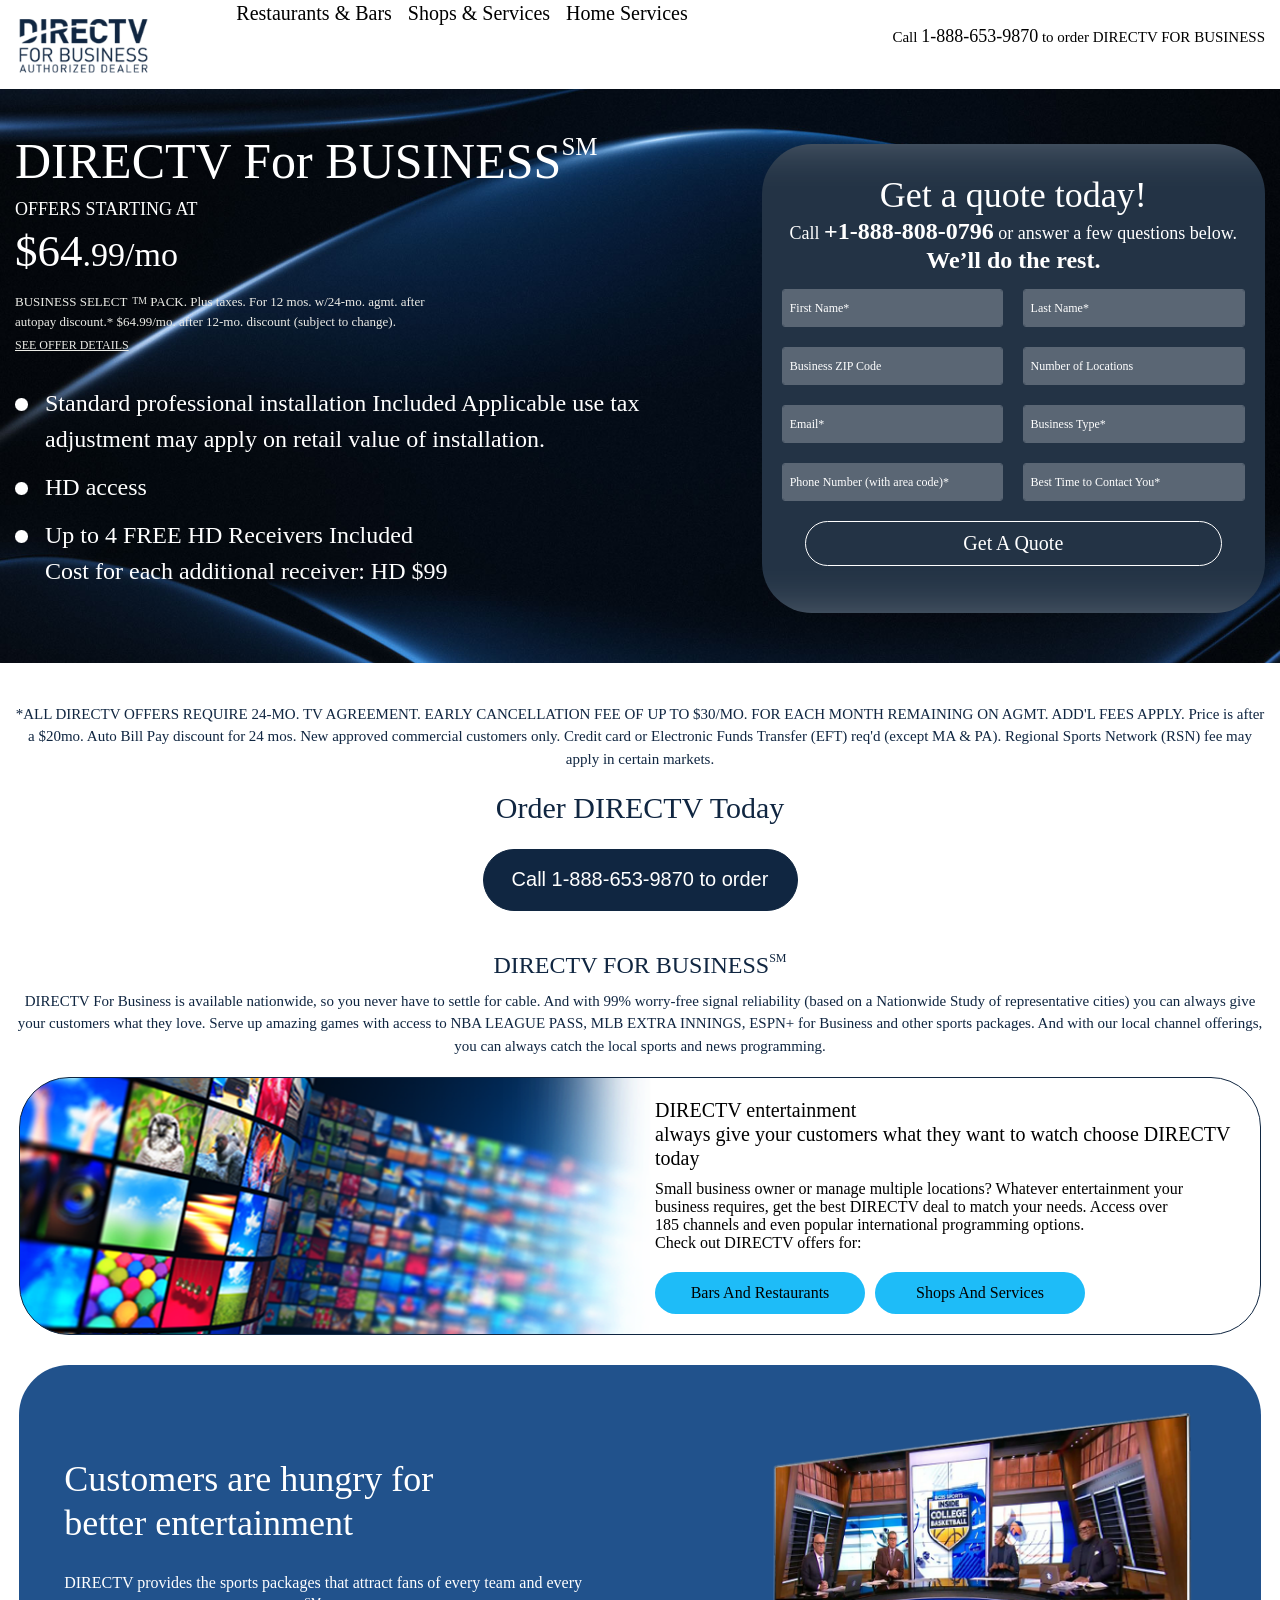
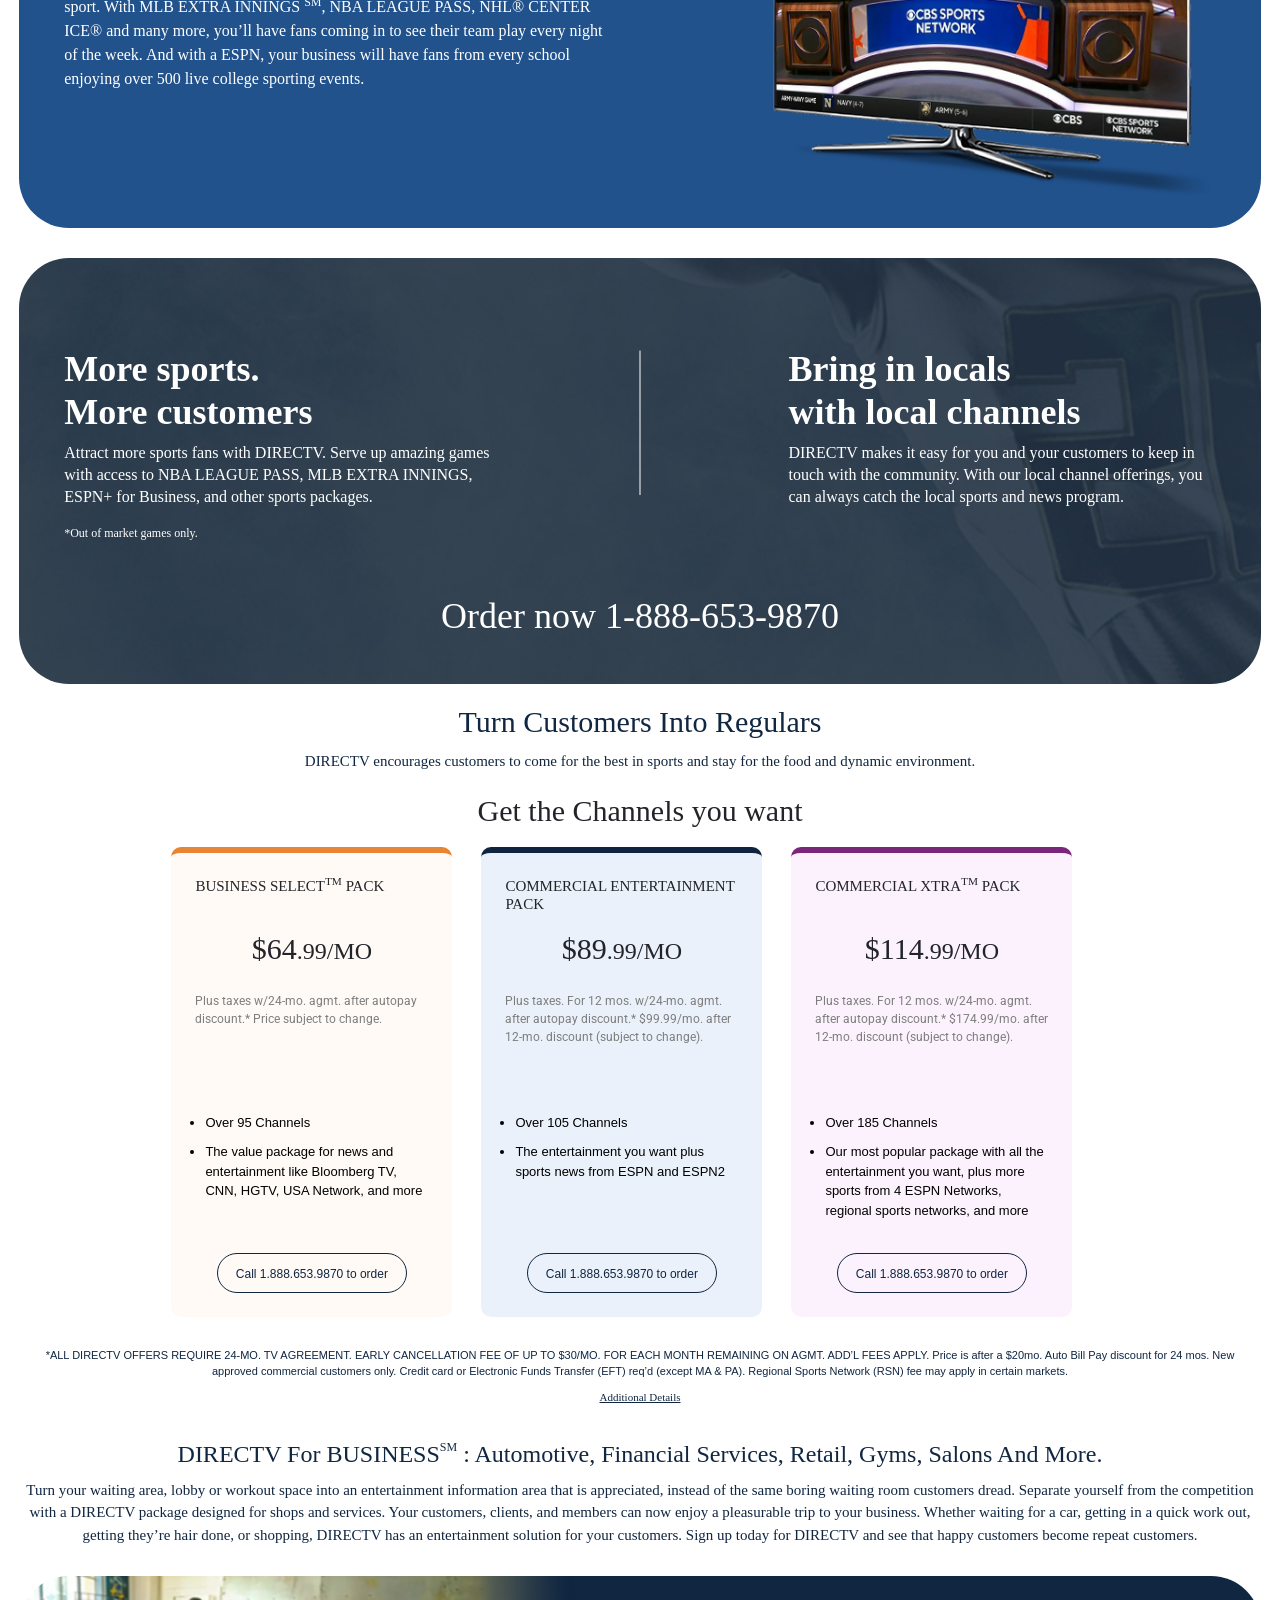
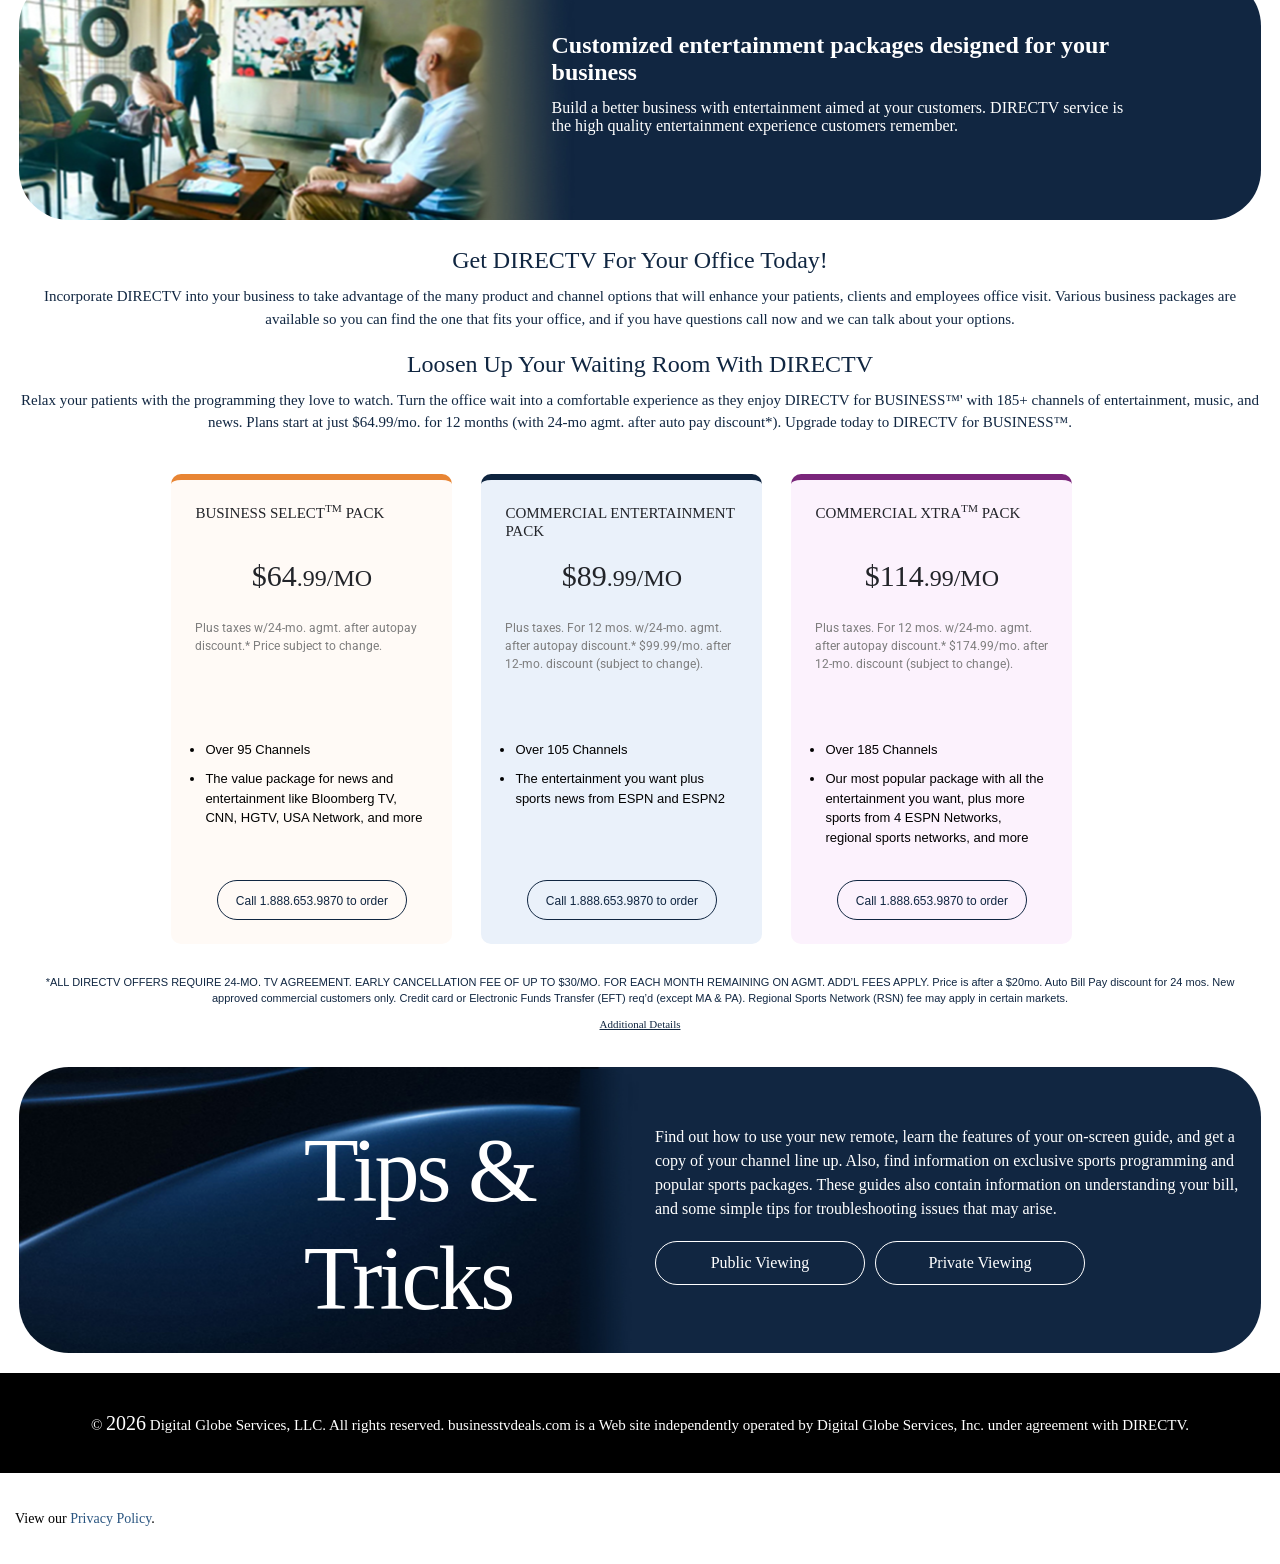
==== commit 6f2cee79: "updates" ====
--- a/index.html
+++ b/index.html
@@ -22,19 +22,6 @@
     <link href="https://fonts.googleapis.com/css?family=Sarabun:200,300,400,500,600,700,800|Source+Sans+Pro:300,400,600,700,900&display=swap" rel="stylesheet">
     <link href="https://fonts.googleapis.com/css2?family=Roboto:ital,wght@0,100;0,300;0,400;0,500;0,700;0,900;1,100;1,300;1,400;1,500;1,700;1,900&display=swap" rel="stylesheet" />
     <link rel="stylesheet" href="https://cdnjs.cloudflare.com/ajax/libs/font-awesome/4.7.0/css/font-awesome.min.css">
-    <script>
-        window.onload = function() {
-          var path = window.location.pathname;
-          var errorPage = '/error.html'; // Change this to the path of your error page
-          fetch(path)
-            .then(response => {
-              if (!response.ok) {
-                window.location.href = errorPage;
-              }
-            })
-            .catch(error => console.error('Error:', error));
-        }
-      </script>
 </head>
 
 <body style="overflow: auto !important; -webkit-overflow-scrolling: touch !important;">
@@ -1992,32 +1979,18 @@
 
 <script>
         
-    window.onload = function() {
-        
+        window.onload = function() {
       var path = window.location.pathname;
       var errorPage = '/404.html'; // Change this to the path of your error page
       fetch(path)
         .then(response => {
           if (!response.ok) {
-            window.location.href = errorPage;
+            window.history.pushState(null, '', errorPage);
           }
         })
         .catch(error => console.error('Error:', error));
     }
-
-    window.onload = function() {
-        debugger
-      var path = window.location.pathname;
-      var errorPage = '/404.html'; // Change this to the path of your error page
-      var xhr = new XMLHttpRequest();
-      xhr.open('HEAD', path);
-      xhr.onload = function() {
-        if (xhr.status === 404) {
-          window.location.href = errorPage;
-        }
-      };
-      xhr.send();
-    }
+   
   </script>
 
 </body>
